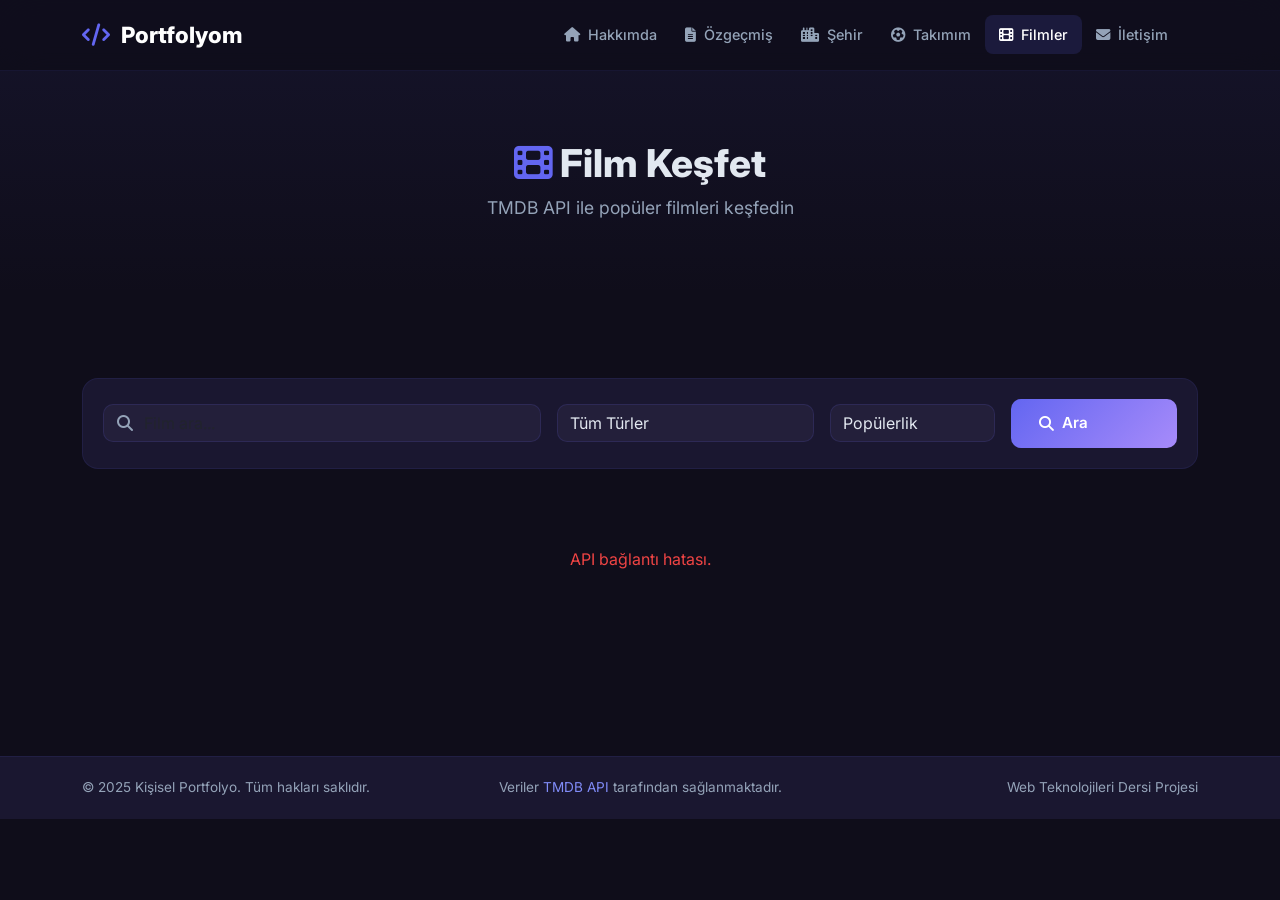
==== api.html @ 85b750de "tmdb ye giremedigim icin henuz api key almadim ama diger butun sayfa html css ve js kodlari hazir ap" ====
<!DOCTYPE html>
<html lang="tr">
<head>
    <meta charset="UTF-8">
    <meta name="viewport" content="width=device-width, initial-scale=1.0">
    <meta name="description" content="Film keşfet - API entegrasyonu ile popüler filmler">
    <title>Filmler | Kişisel Portfolyo</title>
    <link href="https://cdn.jsdelivr.net/npm/bootstrap@5.3.3/dist/css/bootstrap.min.css" rel="stylesheet">
    <link href="https://fonts.googleapis.com/css2?family=Inter:wght@300;400;500;600;700;800;900&display=swap" rel="stylesheet">
    <link rel="stylesheet" href="https://cdnjs.cloudflare.com/ajax/libs/font-awesome/6.5.1/css/all.min.css">
    <link rel="stylesheet" href="style.css">
</head>
<body>
    <!-- Navbar -->
    <nav class="navbar navbar-expand-lg navbar-dark fixed-top" id="mainNav">
        <div class="container">
            <a class="navbar-brand" href="index.html">
                <i class="fas fa-code"></i> Portfolyom
            </a>
            <button class="navbar-toggler" type="button" data-bs-toggle="collapse" data-bs-target="#navbarNav">
                <span class="navbar-toggler-icon"></span>
            </button>
            <div class="collapse navbar-collapse" id="navbarNav">
                <ul class="navbar-nav ms-auto">
                    <li class="nav-item"><a class="nav-link" href="index.html"><i class="fas fa-home"></i> Hakkımda</a></li>
                    <li class="nav-item"><a class="nav-link" href="cv.html"><i class="fas fa-file-alt"></i> Özgeçmiş</a></li>
                    <li class="nav-item"><a class="nav-link" href="sehir.html"><i class="fas fa-city"></i> Şehir</a></li>
                    <li class="nav-item"><a class="nav-link" href="miras.html"><i class="fas fa-futbol"></i> Takımım</a></li>
                    <li class="nav-item"><a class="nav-link active" href="api.html"><i class="fas fa-film"></i> Filmler</a></li>
                    <li class="nav-item"><a class="nav-link" href="iletisim.html"><i class="fas fa-envelope"></i> İletişim</a></li>
                </ul>
                <div class="nav-user-info ms-3" id="navUserInfo"></div>
            </div>
        </div>
    </nav>

    <!-- Page Header -->
    <header class="page-header page-header-api">
        <div class="container">
            <h1><i class="fas fa-film"></i> Film Keşfet</h1>
            <p>TMDB API ile popüler filmleri keşfedin</p>
        </div>
    </header>

    <!-- Search & Filter -->
    <section class="section-padding">
        <div class="container">
            <div class="api-search-bar">
                <div class="row g-3 align-items-center">
                    <div class="col-lg-5">
                        <div class="search-input-wrapper">
                            <i class="fas fa-search"></i>
                            <input type="text" id="movieSearch" class="form-control" placeholder="Film ara...">
                        </div>
                    </div>
                    <div class="col-lg-3">
                        <select id="genreFilter" class="form-select">
                            <option value="">Tüm Türler</option>
                            <option value="28">Aksiyon</option>
                            <option value="35">Komedi</option>
                            <option value="18">Dram</option>
                            <option value="27">Korku</option>
                            <option value="878">Bilim Kurgu</option>
                            <option value="10749">Romantik</option>
                            <option value="16">Animasyon</option>
                            <option value="53">Gerilim</option>
                        </select>
                    </div>
                    <div class="col-lg-2">
                        <select id="sortFilter" class="form-select">
                            <option value="popularity.desc">Popülerlik</option>
                            <option value="vote_average.desc">Puan</option>
                            <option value="release_date.desc">Yeni</option>
                        </select>
                    </div>
                    <div class="col-lg-2">
                        <button class="btn-primary-custom w-100" id="searchBtn" onclick="searchMovies()">
                            <i class="fas fa-search"></i> Ara
                        </button>
                    </div>
                </div>
            </div>

            <!-- Loading -->
            <div class="loading-spinner" id="loadingSpinner" style="display: none;">
                <div class="spinner"></div>
                <p>Filmler yükleniyor...</p>
            </div>

            <!-- Movies Grid -->
            <div class="row g-4" id="moviesGrid">
                <!-- Movies will be loaded here via JavaScript -->
            </div>

            <!-- Load More -->
            <div class="text-center mt-5" id="loadMoreContainer" style="display: none;">
                <button class="btn-outline-custom" id="loadMoreBtn" onclick="loadMoreMovies()">
                    <i class="fas fa-plus"></i> Daha Fazla Göster
                </button>
            </div>

            <!-- Movie Modal -->
            <div class="modal fade" id="movieModal" tabindex="-1">
                <div class="modal-dialog modal-lg modal-dialog-centered">
                    <div class="modal-content movie-modal-content">
                        <button type="button" class="btn-close btn-close-white" data-bs-dismiss="modal" aria-label="Kapat"
                                style="position:absolute;top:15px;right:15px;z-index:10;"></button>
                        <div class="modal-body p-0" id="movieModalBody">
                            <!-- Modal content loaded dynamically -->
                        </div>
                    </div>
                </div>
            </div>
        </div>
    </section>

    <!-- Footer -->
    <footer class="site-footer">
        <div class="container">
            <div class="row">
                <div class="col-md-4">
                    <p>&copy; 2025 Kişisel Portfolyo. Tüm hakları saklıdır.</p>
                </div>
                <div class="col-md-4 text-center">
                    <p>Veriler <a href="https://www.themoviedb.org/" target="_blank" style="color:#818cf8;">TMDB API</a> tarafından sağlanmaktadır.</p>
                </div>
                <div class="col-md-4 text-md-end">
                    <p>Web Teknolojileri Dersi Projesi</p>
                </div>
            </div>
        </div>
    </footer>

    <script src="https://cdn.jsdelivr.net/npm/bootstrap@5.3.3/dist/js/bootstrap.bundle.min.js"></script>
    <script src="site.js"></script>
    <script>
        document.addEventListener('DOMContentLoaded', function() {
            checkLoginStatus();
            initNavbar();
            loadPopularMovies();
        });
    </script>
</body>
</html>
---- style.css ----
:root {
  --primary: #6366f1;
  --primary-dark: #4f46e5;
  --secondary: #818cf8;
  --accent: #a78bfa;
  --bg-dark: #0f0d1a;
  --bg-card: #1a1730;
  --bg-card2: #231f3a;
  --text: #e2e8f0;
  --text-muted: #94a3b8;
  --success: #22c55e;
  --danger: #ef4444;
  --warning: #f59e0b;
  --gradient: linear-gradient(135deg, var(--primary), var(--accent));
  --radius: 16px;
  --shadow: 0 8px 32px rgba(0, 0, 0, 0.3);
}
* {
  margin: 0;
  padding: 0;
  box-sizing: border-box;
}
body {
  font-family: "Inter", sans-serif;
  background: var(--bg-dark);
  color: var(--text);
  line-height: 1.6;
  overflow-x: hidden;
}
a {
  color: var(--secondary);
  text-decoration: none;
  transition: 0.3s;
}
a:hover {
  color: var(--accent);
}
.navbar {
  background: rgba(15, 13, 26, 0.85) !important;
  backdrop-filter: blur(20px);
  border-bottom: 1px solid rgba(99, 102, 241, 0.1);
  padding: 12px 0;
  transition: 0.3s;
}
.navbar.scrolled {
  padding: 6px 0;
  background: rgba(15, 13, 26, 0.95) !important;
}
.navbar-brand {
  font-weight: 800;
  font-size: 1.4rem;
  color: #fff !important;
}
.navbar-brand i {
  color: var(--primary);
  margin-right: 6px;
}
.nav-link {
  color: var(--text-muted) !important;
  font-weight: 500;
  padding: 8px 14px !important;
  border-radius: 8px;
  transition: 0.3s;
  font-size: 0.9rem;
}
.nav-link:hover,
.nav-link.active {
  color: #fff !important;
  background: rgba(99, 102, 241, 0.15);
}
.nav-link i {
  margin-right: 4px;
}
.nav-user-info {
  color: var(--accent);
  font-size: 0.85rem;
  font-weight: 600;
}

/* LOGIN */
.login-body {
  background: var(--bg-dark);
  min-height: 100vh;
}
.login-bg-shapes {
  position: fixed;
  inset: 0;
  overflow: hidden;
  z-index: 0;
}
.shape {
  position: absolute;
  border-radius: 50%;
  filter: blur(80px);
  opacity: 0.15;
}
.shape-1 {
  width: 400px;
  height: 400px;
  background: var(--primary);
  top: -100px;
  left: -100px;
  animation: float 8s infinite;
}
.shape-2 {
  width: 350px;
  height: 350px;
  background: var(--accent);
  bottom: -50px;
  right: -50px;
  animation: float 10s infinite reverse;
}
.shape-3 {
  width: 250px;
  height: 250px;
  background: #ec4899;
  top: 50%;
  left: 50%;
  animation: float 12s infinite;
}
@keyframes float {
  0%,
  100% {
    transform: translate(0, 0);
  }
  50% {
    transform: translate(30px, -30px);
  }
}
.login-card {
  background: var(--bg-card);
  border: 1px solid rgba(99, 102, 241, 0.15);
  border-radius: var(--radius);
  padding: 40px;
  width: 100%;
  max-width: 440px;
  position: relative;
  z-index: 1;
  box-shadow: var(--shadow);
}
.login-header {
  text-align: center;
  margin-bottom: 32px;
}
.login-icon {
  width: 70px;
  height: 70px;
  background: var(--gradient);
  border-radius: 50%;
  display: flex;
  align-items: center;
  justify-content: center;
  margin: 0 auto 16px;
  font-size: 28px;
  color: #fff;
}
.login-header h1 {
  font-size: 1.6rem;
  font-weight: 700;
}
.login-header p {
  color: var(--text-muted);
  font-size: 0.9rem;
}
.form-floating-custom {
  margin-bottom: 20px;
}
.input-group-custom {
  position: relative;
}
.input-group-custom i {
  position: absolute;
  left: 14px;
  top: 50%;
  transform: translateY(-50%);
  color: var(--text-muted);
  z-index: 2;
  font-size: 0.9rem;
}
.input-group-custom .form-control {
  background: var(--bg-card2);
  border: 1px solid rgba(99, 102, 241, 0.2);
  color: var(--text);
  padding: 12px 14px 12px 40px;
  border-radius: 10px;
  font-size: 0.9rem;
}
.input-group-custom .form-control:focus {
  border-color: var(--primary);
  box-shadow: 0 0 0 3px rgba(99, 102, 241, 0.15);
  background: var(--bg-card2);
}
.input-group-custom label {
  position: absolute;
  top: -8px;
  left: 36px;
  font-size: 0.7rem;
  color: var(--accent);
  background: var(--bg-card);
  padding: 0 6px;
}
.password-toggle {
  position: absolute;
  right: 12px;
  top: 50%;
  transform: translateY(-50%);
  background: none;
  border: none;
  color: var(--text-muted);
  cursor: pointer;
}
.error-message {
  color: var(--danger);
  font-size: 0.8rem;
  margin-top: 4px;
  min-height: 18px;
}
.btn-login {
  width: 100%;
  padding: 12px;
  background: var(--gradient);
  border: none;
  border-radius: 10px;
  color: #fff;
  font-weight: 600;
  font-size: 1rem;
  cursor: pointer;
  transition: 0.3s;
}
.btn-login:hover {
  transform: translateY(-2px);
  box-shadow: 0 6px 20px rgba(99, 102, 241, 0.4);
}
.login-footer {
  text-align: center;
  margin-top: 24px;
  font-size: 0.8rem;
  color: var(--text-muted);
}
.login-footer code {
  color: var(--accent);
  background: rgba(99, 102, 241, 0.1);
  padding: 2px 6px;
  border-radius: 4px;
}
.form-check-input {
  background-color: var(--bg-card2);
  border-color: rgba(99, 102, 241, 0.3);
}
.form-check-input:checked {
  background-color: var(--primary);
  border-color: var(--primary);
}
.form-check-label {
  color: var(--text-muted);
  font-size: 0.85rem;
}

/* HERO */
.hero-section {
  min-height: 100vh;
  display: flex;
  align-items: center;
  padding-top: 80px;
  position: relative;
  overflow: hidden;
  background: var(--bg-dark);
}
.hero-badge {
  display: inline-block;
  background: rgba(99, 102, 241, 0.12);
  color: var(--accent);
  padding: 6px 16px;
  border-radius: 20px;
  font-size: 0.85rem;
  margin-bottom: 16px;
  border: 1px solid rgba(99, 102, 241, 0.2);
}
.hero-title {
  font-size: 3.2rem;
  font-weight: 900;
  background: var(--gradient);
  background-clip: text;
  -webkit-background-clip: text;
  -webkit-text-fill-color: transparent;
  margin-bottom: 8px;
}
.hero-subtitle {
  font-size: 1.3rem;
  color: var(--secondary);
  margin-bottom: 16px;
  font-weight: 500;
}
.hero-description {
  color: var(--text-muted);
  font-size: 1rem;
  max-width: 500px;
  margin-bottom: 28px;
}
.hero-buttons {
  display: flex;
  gap: 14px;
  margin-bottom: 28px;
  flex-wrap: wrap;
}
.btn-primary-custom {
  display: inline-flex;
  align-items: center;
  gap: 8px;
  padding: 12px 28px;
  background: var(--gradient);
  color: #fff;
  border: none;
  border-radius: 10px;
  font-weight: 600;
  cursor: pointer;
  transition: 0.3s;
  font-size: 0.95rem;
}
.btn-primary-custom:hover {
  transform: translateY(-2px);
  box-shadow: 0 6px 20px rgba(99, 102, 241, 0.4);
  color: #fff;
}
.btn-outline-custom {
  display: inline-flex;
  align-items: center;
  gap: 8px;
  padding: 12px 28px;
  background: transparent;
  color: var(--secondary);
  border: 1px solid rgba(99, 102, 241, 0.3);
  border-radius: 10px;
  font-weight: 600;
  cursor: pointer;
  transition: 0.3s;
  font-size: 0.95rem;
}
.btn-outline-custom:hover {
  background: rgba(99, 102, 241, 0.1);
  color: #fff;
  border-color: var(--primary);
}
.hero-social {
  display: flex;
  gap: 14px;
}
.hero-social a {
  width: 40px;
  height: 40px;
  display: flex;
  align-items: center;
  justify-content: center;
  border-radius: 10px;
  background: var(--bg-card);
  border: 1px solid rgba(99, 102, 241, 0.15);
  color: var(--text-muted);
  font-size: 1.1rem;
  transition: 0.3s;
}
.hero-social a:hover {
  background: var(--primary);
  color: #fff;
  transform: translateY(-3px);
}
.hero-image-wrapper {
  position: relative;
  display: flex;
  justify-content: center;
}
.hero-image-placeholder {
  width: 280px;
  height: 280px;
  border-radius: 50%;
  background: var(--gradient);
  display: flex;
  align-items: center;
  justify-content: center;
  font-size: 7rem;
  color: rgba(255, 255, 255, 0.2);
}
.hero-image-ring {
  position: absolute;
  inset: -15px;
  border-radius: 50%;
  border: 2px dashed rgba(99, 102, 241, 0.3);
  animation: spin 20s linear infinite;
}
@keyframes spin {
  to {
    transform: rotate(360deg);
  }
}

/* SECTIONS */
.section-padding {
  padding: 80px 0;
}
.section-alt {
  background: var(--bg-card);
}
.section-header {
  text-align: center;
  margin-bottom: 50px;
}
.section-tag {
  display: inline-block;
  background: rgba(99, 102, 241, 0.1);
  color: var(--accent);
  padding: 4px 14px;
  border-radius: 15px;
  font-size: 0.8rem;
  font-weight: 600;
  margin-bottom: 10px;
  border: 1px solid rgba(99, 102, 241, 0.15);
}
.section-title {
  font-size: 2rem;
  font-weight: 800;
  margin-bottom: 8px;
}
.section-divider {
  width: 60px;
  height: 3px;
  background: var(--gradient);
  margin: 0 auto;
  border-radius: 2px;
}

/* PAGE*/
.page-header {
  padding: 140px 0 60px;
  text-align: center;
  background: linear-gradient(180deg, rgba(99, 102, 241, 0.08), transparent);
}
.page-header h1 {
  font-size: 2.4rem;
  font-weight: 800;
  margin-bottom: 8px;
}
.page-header h1 i {
  color: var(--primary);
}
.page-header p {
  color: var(--text-muted);
  font-size: 1.1rem;
}

/* CARDS */
.info-card,
.activity-card,
.fan-card {
  background: var(--bg-card);
  border: 1px solid rgba(99, 102, 241, 0.1);
  border-radius: var(--radius);
  padding: 30px;
  text-align: center;
  transition: 0.3s;
  height: 100%;
}
.info-card:hover,
.activity-card:hover,
.fan-card:hover {
  transform: translateY(-6px);
  border-color: var(--primary);
  box-shadow: 0 12px 30px rgba(99, 102, 241, 0.15);
}
.info-card-icon,
.activity-icon,
.fan-icon {
  width: 60px;
  height: 60px;
  background: var(--gradient);
  border-radius: 14px;
  display: flex;
  align-items: center;
  justify-content: center;
  margin: 0 auto 16px;
  font-size: 1.4rem;
  color: #fff;
}
.info-card h3,
.activity-card h4,
.fan-card h4 {
  font-size: 1.1rem;
  font-weight: 700;
  margin-bottom: 8px;
}
.info-card p,
.activity-card p,
.fan-card p {
  color: var(--text-muted);
  font-size: 0.9rem;
  margin: 0;
}
.link-card {
  display: block;
  background: var(--bg-card);
  border: 1px solid rgba(99, 102, 241, 0.1);
  border-radius: var(--radius);
  padding: 30px;
  text-align: center;
  transition: 0.3s;
  color: var(--text);
}
.link-card:hover {
  transform: translateY(-5px);
  border-color: var(--primary);
  color: #fff;
}
.link-card i {
  font-size: 2.5rem;
  color: var(--primary);
  margin-bottom: 12px;
}
.link-card h4 {
  font-size: 1rem;
  margin-bottom: 4px;
}
.link-card p {
  color: var(--text-muted);
  font-size: 0.85rem;
  margin: 0;
}
.video-wrapper {
  border-radius: var(--radius);
  overflow: hidden;
  box-shadow: var(--shadow);
  border: 1px solid rgba(99, 102, 241, 0.15);
}

/* CV */
.cv-wrapper {
  max-width: 900px;
  margin: 0 auto;
}
.cv-header {
  background: var(--bg-card);
  border: 1px solid rgba(99, 102, 241, 0.1);
  border-radius: var(--radius);
  padding: 30px;
  margin-bottom: 30px;
}
.cv-avatar {
  width: 100px;
  height: 100px;
  border-radius: 50%;
  background: var(--gradient);
  display: flex;
  align-items: center;
  justify-content: center;
  font-size: 2.5rem;
  color: #fff;
  margin: 0 auto;
}
.cv-name {
  font-size: 1.8rem;
  font-weight: 800;
}
.cv-title {
  color: var(--accent);
  font-size: 1rem;
  margin-bottom: 10px;
}
.cv-contact-row {
  display: flex;
  gap: 20px;
  flex-wrap: wrap;
  font-size: 0.85rem;
  color: var(--text-muted);
}
.cv-contact-row i {
  color: var(--primary);
  margin-right: 4px;
}
.cv-section {
  background: var(--bg-card);
  border: 1px solid rgba(99, 102, 241, 0.1);
  border-radius: var(--radius);
  padding: 24px;
  margin-bottom: 20px;
}
.cv-section-title {
  font-size: 1.2rem;
  font-weight: 700;
  margin-bottom: 20px;
  padding-bottom: 10px;
  border-bottom: 1px solid rgba(99, 102, 241, 0.1);
}
.cv-section-title i {
  color: var(--primary);
  margin-right: 8px;
}
.cv-item {
  padding: 16px 0;
  border-bottom: 1px solid rgba(99, 102, 241, 0.05);
}
.cv-item:last-child {
  border: none;
}
.cv-item-header {
  display: flex;
  justify-content: space-between;
  align-items: center;
  flex-wrap: wrap;
  gap: 8px;
}
.cv-item h3 {
  font-size: 1rem;
  font-weight: 700;
}
.cv-date {
  color: var(--accent);
  font-size: 0.8rem;
  font-weight: 500;
}
.cv-item-subtitle {
  color: var(--text-muted);
  font-size: 0.9rem;
}
.cv-item ul {
  margin-top: 8px;
  padding-left: 20px;
}
.cv-item li {
  color: var(--text-muted);
  font-size: 0.85rem;
  margin-bottom: 4px;
}
.skill-item {
  margin-bottom: 16px;
}
.skill-info {
  display: flex;
  justify-content: space-between;
  font-size: 0.85rem;
  margin-bottom: 4px;
}
.skill-bar {
  height: 8px;
  background: var(--bg-card2);
  border-radius: 4px;
  overflow: hidden;
}
.skill-progress {
  height: 100%;
  background: var(--gradient);
  border-radius: 4px;
  width: 0;
  transition: width 1.5s ease;
}
.language-card {
  background: var(--bg-card2);
  border-radius: 12px;
  padding: 16px;
  text-align: center;
}
.language-card h4 {
  font-size: 0.95rem;
  margin-bottom: 2px;
}
.language-card p {
  color: var(--text-muted);
  font-size: 0.8rem;
  margin-bottom: 8px;
}
.language-dots {
  display: flex;
  gap: 6px;
  justify-content: center;
}
.dot {
  width: 10px;
  height: 10px;
  border-radius: 50%;
  background: rgba(99, 102, 241, 0.2);
}
.dot.filled {
  background: var(--primary);
}

/* CITY */
.city-info-text h2 {
  font-size: 1.6rem;
  font-weight: 700;
  margin-bottom: 14px;
}
.city-info-text p {
  color: var(--text-muted);
  font-size: 0.95rem;
}
.stat-card {
  background: var(--bg-card);
  border: 1px solid rgba(99, 102, 241, 0.1);
  border-radius: var(--radius);
  padding: 20px;
  text-align: center;
  transition: 0.3s;
}
.stat-card:hover {
  border-color: var(--primary);
  transform: translateY(-4px);
}
.stat-card i {
  font-size: 1.8rem;
  color: var(--primary);
  margin-bottom: 8px;
}
.stat-card h3 {
  font-size: 1.3rem;
  font-weight: 800;
  color: var(--accent);
}
.stat-card p {
  color: var(--text-muted);
  font-size: 0.8rem;
  margin: 0;
}
.place-card {
  background: var(--bg-card);
  border: 1px solid rgba(99, 102, 241, 0.1);
  border-radius: var(--radius);
  padding: 24px;
  text-align: center;
  transition: 0.3s;
  height: 100%;
}
.place-card:hover {
  transform: translateY(-5px);
  border-color: var(--primary);
}
.place-icon {
  width: 60px;
  height: 60px;
  border-radius: 14px;
  display: flex;
  align-items: center;
  justify-content: center;
  margin: 0 auto 14px;
  font-size: 1.4rem;
  color: #fff;
}
.place-card h4 {
  font-size: 1rem;
  font-weight: 700;
  margin-bottom: 8px;
}
.place-card p {
  color: var(--text-muted);
  font-size: 0.85rem;
  margin: 0;
}

/* SLIDER */
.city-slider {
  max-width: 800px;
  margin: 0 auto;
}
.slider-container {
  border-radius: var(--radius);
  overflow: hidden;
  position: relative;
}
.slider-slide {
  display: none;
}
.slider-slide.active {
  display: block;
  animation: fadeSlide 0.5s;
}
@keyframes fadeSlide {
  from {
    opacity: 0;
    transform: scale(0.98);
  }
  to {
    opacity: 1;
    transform: scale(1);
  }
}
.slide-content {
  min-height: 400px;
  display: flex;
  align-items: center;
  justify-content: center;
}
.slide-overlay {
  text-align: center;
  color: #fff;
  padding: 40px;
}
.slide-overlay h3 {
  font-size: 1.6rem;
  font-weight: 700;
}
.slide-overlay p {
  max-width: 500px;
  margin: 0 auto;
  opacity: 0.9;
}
.slider-controls {
  display: flex;
  align-items: center;
  justify-content: center;
  gap: 16px;
  margin-top: 20px;
}
.slider-btn {
  width: 44px;
  height: 44px;
  border-radius: 50%;
  background: var(--bg-card);
  border: 1px solid rgba(99, 102, 241, 0.2);
  color: var(--text);
  cursor: pointer;
  display: flex;
  align-items: center;
  justify-content: center;
  transition: 0.3s;
}
.slider-btn:hover {
  background: var(--primary);
  color: #fff;
}
.slider-dots {
  display: flex;
  gap: 8px;
}
.slider-dot {
  width: 10px;
  height: 10px;
  border-radius: 50%;
  background: rgba(99, 102, 241, 0.2);
  cursor: pointer;
  transition: 0.3s;
}
.slider-dot.active {
  background: var(--primary);
  transform: scale(1.3);
}

/* TEAM */
.team-badge {
  text-align: center;
}
.team-badge-inner {
  background: var(--bg-card);
  border: 2px solid rgba(45, 106, 48, 0.3);
  border-radius: var(--radius);
  padding: 40px;
  display: inline-block;
}
.team-badge-inner i {
  color: #2d6a30;
}
.team-badge-inner h2 {
  color: #2d6a30;
  margin-bottom: 4px;
}
.team-founded {
  color: var(--text-muted);
  font-size: 0.9rem;
}
.team-info h2 {
  font-size: 1.5rem;
  font-weight: 700;
  margin-bottom: 14px;
}
.team-info p {
  color: var(--text-muted);
  font-size: 0.95rem;
}
.team-details {
  margin-top: 20px;
}
.detail-item {
  display: flex;
  justify-content: space-between;
  padding: 10px 0;
  border-bottom: 1px solid rgba(99, 102, 241, 0.06);
  font-size: 0.9rem;
}
.detail-label {
  color: var(--text-muted);
  font-weight: 500;
}
.detail-value {
  font-weight: 600;
}
.color-dot {
  display: inline-block;
  width: 14px;
  height: 14px;
  border-radius: 50%;
  margin-right: 4px;
  vertical-align: middle;
}
.timeline {
  position: relative;
  padding-left: 30px;
  max-width: 700px;
  margin: 0 auto;
}
.timeline::before {
  content: "";
  position: absolute;
  left: 7px;
  top: 0;
  bottom: 0;
  width: 2px;
  background: rgba(99, 102, 241, 0.2);
}
.timeline-item {
  position: relative;
  margin-bottom: 30px;
  padding-left: 20px;
}
.timeline-dot {
  position: absolute;
  left: -26px;
  top: 4px;
  width: 14px;
  height: 14px;
  border-radius: 50%;
  background: var(--gradient);
  border: 2px solid var(--bg-card);
}
.timeline-content {
  background: var(--bg-card2);
  border-radius: 12px;
  padding: 16px 20px;
}
.timeline-content h4 {
  font-size: 1rem;
  font-weight: 700;
  margin-bottom: 4px;
  color: var(--accent);
}
.timeline-content p {
  color: var(--text-muted);
  font-size: 0.9rem;
  margin: 0;
}

.contact-info-wrapper {
  background: var(--bg-card);
  border: 1px solid rgba(99, 102, 241, 0.1);
  border-radius: var(--radius);
  padding: 30px;
  height: 100%;
}
.contact-info-wrapper h3 {
  font-size: 1.3rem;
  font-weight: 700;
  margin-bottom: 12px;
}
.contact-info-item {
  display: flex;
  gap: 14px;
  align-items: flex-start;
  margin-bottom: 20px;
}
.contact-icon {
  width: 44px;
  height: 44px;
  min-width: 44px;
  background: var(--gradient);
  border-radius: 12px;
  display: flex;
  align-items: center;
  justify-content: center;
  color: #fff;
}
.contact-info-item h5 {
  font-size: 0.9rem;
  font-weight: 600;
  margin-bottom: 2px;
}
.contact-info-item p {
  color: var(--text-muted);
  font-size: 0.85rem;
  margin: 0;
}
.contact-social {
  display: flex;
  gap: 10px;
  margin-top: 24px;
}
.contact-social a {
  width: 38px;
  height: 38px;
  display: flex;
  align-items: center;
  justify-content: center;
  border-radius: 10px;
  background: var(--bg-card2);
  color: var(--text-muted);
  transition: 0.3s;
}
.contact-social a:hover {
  background: var(--primary);
  color: #fff;
}
.contact-form-wrapper {
  background: var(--bg-card);
  border: 1px solid rgba(99, 102, 241, 0.1);
  border-radius: var(--radius);
  padding: 30px;
}
.contact-form-wrapper h3 {
  font-size: 1.3rem;
  font-weight: 700;
  margin-bottom: 4px;
}
.form-group {
  margin-bottom: 4px;
}
.form-label {
  font-size: 0.85rem;
  font-weight: 600;
  margin-bottom: 4px;
  color: var(--text);
}
.char-counter {
  text-align: right;
  font-size: 0.75rem;
  color: var(--text-muted);
}
.form-buttons {
  display: flex;
  gap: 12px;
  flex-wrap: wrap;
}
.btn-reset {
  padding: 12px 28px;
  background: transparent;
  border: 1px solid rgba(239, 68, 68, 0.3);
  color: var(--danger);
  border-radius: 10px;
  font-weight: 600;
  cursor: pointer;
  transition: 0.3s;
}
.btn-reset:hover {
  background: rgba(239, 68, 68, 0.1);
}
.form-range {
  accent-color: var(--primary);
}
.validation-result {
  margin-top: 20px;
  padding: 20px;
  border-radius: 12px;
  border: 1px solid rgba(99, 102, 241, 0.15);
  background: var(--bg-card2);
}
.validation-result.success {
  border-color: rgba(34, 197, 94, 0.3);
  background: rgba(34, 197, 94, 0.05);
}
.validation-result.error {
  border-color: rgba(239, 68, 68, 0.3);
  background: rgba(239, 68, 68, 0.05);
}
.validation-result h4 {
  font-size: 1rem;
  margin-bottom: 10px;
}
.validation-result ul {
  padding-left: 20px;
}
.validation-result li {
  font-size: 0.85rem;
  margin-bottom: 4px;
}
.php-response {
  margin-top: 16px;
  background: var(--bg-card);
  border-radius: 12px;
  padding: 16px;
}
.php-response table {
  width: 100%;
  font-size: 0.85rem;
}
.php-response td {
  padding: 6px 10px;
  border-bottom: 1px solid rgba(99, 102, 241, 0.06);
}
.php-response td:first-child {
  font-weight: 600;
  color: var(--accent);
  width: 35%;
}

/* FOOTER */
.site-footer {
  background: var(--bg-card);
  border-top: 1px solid rgba(99, 102, 241, 0.1);
  padding: 20px 0;
  margin-top: 40px;
}
.site-footer p {
  margin: 0;
  font-size: 0.85rem;
  color: var(--text-muted);
}

@media (max-width: 768px) {
  .hero-title {
    font-size: 2.2rem;
  }
  .hero-image-placeholder {
    width: 200px;
    height: 200px;
    font-size: 5rem;
  }
  .section-title {
    font-size: 1.5rem;
  }
  .page-header h1 {
    font-size: 1.8rem;
  }
  .cv-contact-row {
    flex-direction: column;
    gap: 6px;
  }
  .cv-item-header {
    flex-direction: column;
  }
  .form-buttons {
    flex-direction: column;
  }
  .btn-primary-custom,
  .btn-outline-custom,
  .btn-reset {
    width: 100%;
    justify-content: center;
  }
}

/* API PAGE */
.api-search-bar {
  background: var(--bg-card);
  border: 1px solid rgba(99, 102, 241, 0.1);
  border-radius: var(--radius);
  padding: 20px;
  margin-bottom: 30px;
}
.search-input-wrapper {
  position: relative;
}
.search-input-wrapper i {
  position: absolute;
  left: 14px;
  top: 50%;
  transform: translateY(-50%);
  color: var(--text-muted);
}
.search-input-wrapper .form-control {
  padding-left: 40px;
}
.form-control,
.form-select {
  background: var(--bg-card2) !important;
  border: 1px solid rgba(99, 102, 241, 0.15);
  color: var(--text) !important;
  border-radius: 10px;
}
.form-control:focus,
.form-select:focus {
  border-color: var(--primary);
  box-shadow: 0 0 0 3px rgba(99, 102, 241, 0.1);
}
.movie-card {
  background: var(--bg-card);
  border: 1px solid rgba(99, 102, 241, 0.1);
  border-radius: var(--radius);
  overflow: hidden;
  transition: 0.3s;
  cursor: pointer;
  height: 100%;
}
.movie-card:hover {
  transform: translateY(-6px);
  border-color: var(--primary);
  box-shadow: 0 12px 30px rgba(99, 102, 241, 0.2);
}
.movie-poster {
  width: 100%;
  height: 320px;
  object-fit: cover;
  background: var(--bg-card2);
}
.movie-info {
  padding: 16px;
}
.movie-title {
  font-size: 0.95rem;
  font-weight: 700;
  margin-bottom: 6px;
  display: -webkit-box;
  -webkit-line-clamp: 2;
  line-clamp: 2;
  -webkit-box-orient: vertical;
  overflow: hidden;
}
.movie-meta {
  display: flex;
  justify-content: space-between;
  align-items: center;
  font-size: 0.8rem;
  color: var(--text-muted);
}
.movie-rating {
  color: var(--warning);
  font-weight: 700;
}
.movie-rating i {
  margin-right: 3px;
}
.loading-spinner {
  text-align: center;
  padding: 60px;
}
.spinner {
  width: 40px;
  height: 40px;
  border: 3px solid rgba(99, 102, 241, 0.2);
  border-top-color: var(--primary);
  border-radius: 50%;
  animation: spin 0.8s linear infinite;
  margin: 0 auto 12px;
}
.movie-modal-content {
  background: var(--bg-card) !important;
  border: 1px solid rgba(99, 102, 241, 0.15);
  border-radius: var(--radius);
  color: var(--text);
}
.modal-backdrop {
  backdrop-filter: blur(6px);
}
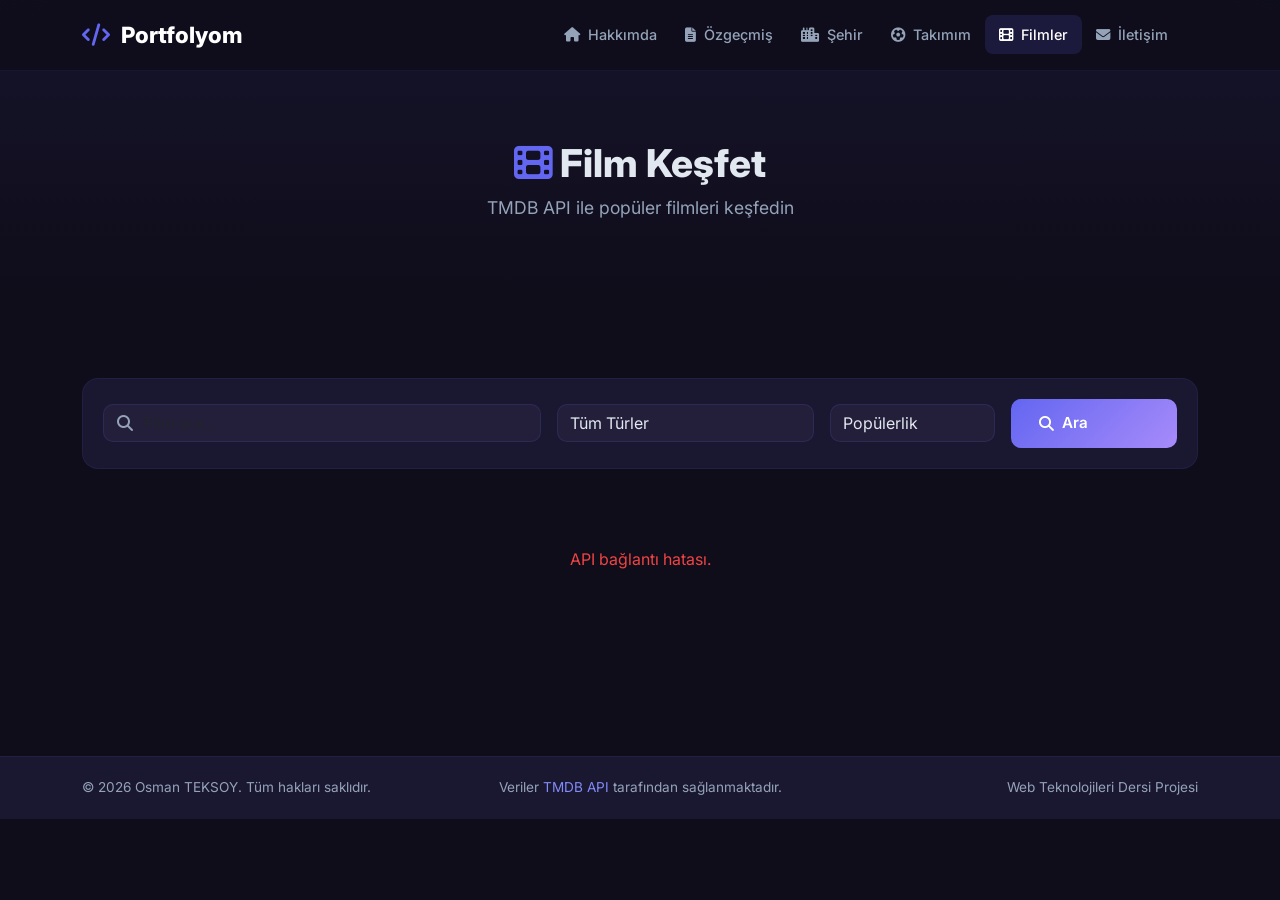
==== commit 6fce5373: "api keyi alabildim test ettim hersey calisiyor" ====
--- a/api.html
+++ b/api.html
@@ -11,7 +11,7 @@
     <link rel="stylesheet" href="style.css">
 </head>
 <body>
-    <!-- Navbar -->
+    
     <nav class="navbar navbar-expand-lg navbar-dark fixed-top" id="mainNav">
         <div class="container">
             <a class="navbar-brand" href="index.html">
@@ -34,7 +34,7 @@
         </div>
     </nav>
 
-    <!-- Page Header -->
+    
     <header class="page-header page-header-api">
         <div class="container">
             <h1><i class="fas fa-film"></i> Film Keşfet</h1>
@@ -42,7 +42,7 @@
         </div>
     </header>
 
-    <!-- Search & Filter -->
+    
     <section class="section-padding">
         <div class="container">
             <div class="api-search-bar">
@@ -81,32 +81,32 @@
                 </div>
             </div>
 
-            <!-- Loading -->
+            
             <div class="loading-spinner" id="loadingSpinner" style="display: none;">
                 <div class="spinner"></div>
                 <p>Filmler yükleniyor...</p>
             </div>
 
-            <!-- Movies Grid -->
+            
             <div class="row g-4" id="moviesGrid">
-                <!-- Movies will be loaded here via JavaScript -->
+                
             </div>
 
-            <!-- Load More -->
+            
             <div class="text-center mt-5" id="loadMoreContainer" style="display: none;">
                 <button class="btn-outline-custom" id="loadMoreBtn" onclick="loadMoreMovies()">
                     <i class="fas fa-plus"></i> Daha Fazla Göster
                 </button>
             </div>
 
-            <!-- Movie Modal -->
+            
             <div class="modal fade" id="movieModal" tabindex="-1">
                 <div class="modal-dialog modal-lg modal-dialog-centered">
                     <div class="modal-content movie-modal-content">
                         <button type="button" class="btn-close btn-close-white" data-bs-dismiss="modal" aria-label="Kapat"
                                 style="position:absolute;top:15px;right:15px;z-index:10;"></button>
                         <div class="modal-body p-0" id="movieModalBody">
-                            <!-- Modal content loaded dynamically -->
+                            
                         </div>
                     </div>
                 </div>
@@ -119,7 +119,7 @@
         <div class="container">
             <div class="row">
                 <div class="col-md-4">
-                    <p>&copy; 2025 Kişisel Portfolyo. Tüm hakları saklıdır.</p>
+                    <p>&copy; 2026 Osman TEKSOY. Tüm hakları saklıdır.</p>
                 </div>
                 <div class="col-md-4 text-center">
                     <p>Veriler <a href="https://www.themoviedb.org/" target="_blank" style="color:#818cf8;">TMDB API</a> tarafından sağlanmaktadır.</p>
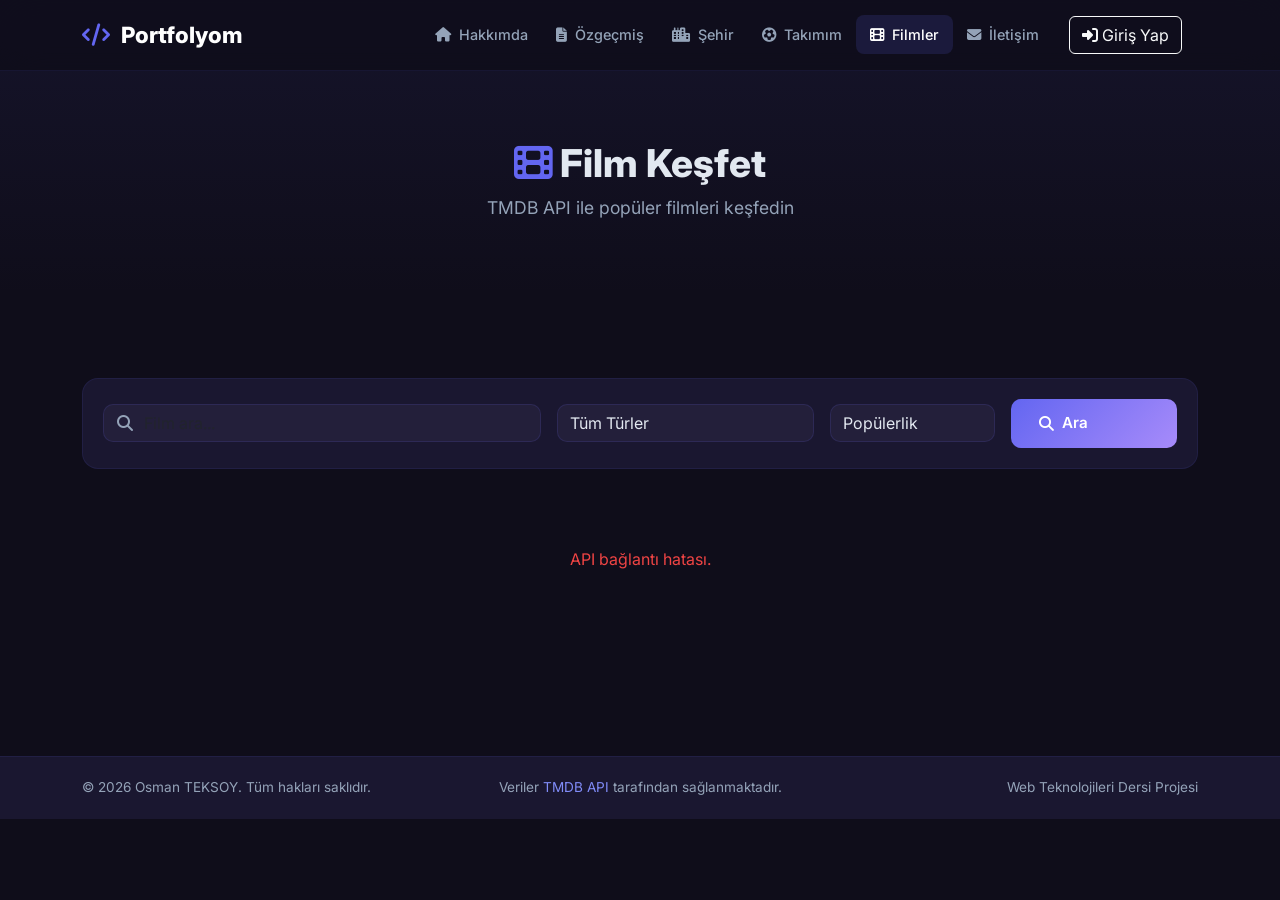
==== commit a8e92ae5: "navbar duzenlemeleri yaptim css okumasi cok zordu ai ile kisalttim okumasi kolaylasti yine ai ile js" ====
--- a/api.html
+++ b/api.html
@@ -29,6 +29,9 @@
                     <li class="nav-item"><a class="nav-link active" href="api.html"><i class="fas fa-film"></i> Filmler</a></li>
                     <li class="nav-item"><a class="nav-link" href="iletisim.html"><i class="fas fa-envelope"></i> İletişim</a></li>
                 </ul>
+                <div class="d-flex align-items-center ms-lg-3 mt-3 mt-lg-0">
+                    <a href="login.html" class="btn btn-outline-light"><i class="fas fa-sign-in-alt"></i> Giriş Yap</a>
+                </div>
                 <div class="nav-user-info ms-3" id="navUserInfo"></div>
             </div>
         </div>
--- a/style.css
+++ b/style.css
@@ -1,1243 +1,236 @@
-:root {
-  --primary: #6366f1;
-  --primary-dark: #4f46e5;
-  --secondary: #818cf8;
-  --accent: #a78bfa;
-  --bg-dark: #0f0d1a;
-  --bg-card: #1a1730;
-  --bg-card2: #231f3a;
-  --text: #e2e8f0;
-  --text-muted: #94a3b8;
-  --success: #22c55e;
-  --danger: #ef4444;
-  --warning: #f59e0b;
-  --gradient: linear-gradient(135deg, var(--primary), var(--accent));
-  --radius: 16px;
-  --shadow: 0 8px 32px rgba(0, 0, 0, 0.3);
+:root{--primary:#6366f1;--primary-dark:#4f46e5;--secondary:#818cf8;--accent:#a78bfa;--bg-dark:#0f0d1a;--bg-card:#1a1730;--bg-card2:#231f3a;--text:#e2e8f0;--text-muted:#94a3b8;--success:#22c55e;--danger:#ef4444;--warning:#f59e0b;--gradient:linear-gradient(135deg,var(--primary),var(--accent));--radius:16px;--shadow:0 8px 32px rgba(0,0,0,.3)}
+*{margin:0;padding:0;box-sizing:border-box}
+body{font-family:'Inter',sans-serif;background:var(--bg-dark);color:var(--text);line-height:1.6;overflow-x:hidden}
+a{color:var(--secondary);text-decoration:none;transition:.3s}
+a:hover{color:var(--accent)}
+.navbar{background:rgba(15,13,26,.85)!important;backdrop-filter:blur(20px);border-bottom:1px solid rgba(99,102,241,.1);padding:12px 0;transition:.3s}
+.navbar.scrolled{padding:6px 0;background:rgba(15,13,26,.95)!important}
+.navbar-brand{font-weight:800;font-size:1.4rem;color:#fff!important}
+.navbar-brand i{color:var(--primary);margin-right:6px}
+.nav-link{color:var(--text-muted)!important;font-weight:500;padding:8px 14px!important;border-radius:8px;transition:.3s;font-size:.9rem}
+.nav-link:hover,.nav-link.active{color:#fff!important;background:rgba(99,102,241,.15)}
+.nav-link i{margin-right:4px}
+.nav-user-info{color:var(--accent);font-size:.85rem;font-weight:600}
+
+/* LOGIN */
+.login-body{background:var(--bg-dark);min-height:100vh}
+.login-bg-shapes{position:fixed;inset:0;overflow:hidden;z-index:0}
+.shape{position:absolute;border-radius:50%;filter:blur(80px);opacity:.15}
+.shape-1{width:400px;height:400px;background:var(--primary);top:-100px;left:-100px;animation:float 8s infinite}
+.shape-2{width:350px;height:350px;background:var(--accent);bottom:-50px;right:-50px;animation:float 10s infinite reverse}
+.shape-3{width:250px;height:250px;background:#ec4899;top:50%;left:50%;animation:float 12s infinite}
+@keyframes float{0%,100%{transform:translate(0,0)}50%{transform:translate(30px,-30px)}}
+.login-card{background:var(--bg-card);border:1px solid rgba(99,102,241,.15);border-radius:var(--radius);padding:40px;width:100%;max-width:440px;position:relative;z-index:1;box-shadow:var(--shadow)}
+.login-header{text-align:center;margin-bottom:32px}
+.login-icon{width:70px;height:70px;background:var(--gradient);border-radius:50%;display:flex;align-items:center;justify-content:center;margin:0 auto 16px;font-size:28px;color:#fff}
+.login-header h1{font-size:1.6rem;font-weight:700}
+.login-header p{color:var(--text-muted);font-size:.9rem}
+.form-floating-custom{margin-bottom:20px}
+.input-group-custom{position:relative}
+.input-group-custom i{position:absolute;left:14px;top:50%;transform:translateY(-50%);color:var(--text-muted);z-index:2;font-size:.9rem}
+.input-group-custom .form-control{background:var(--bg-card2);border:1px solid rgba(99,102,241,.2);color:var(--text);padding:12px 14px 12px 40px;border-radius:10px;font-size:.9rem}
+.input-group-custom .form-control:focus{border-color:var(--primary);box-shadow:0 0 0 3px rgba(99,102,241,.15);background:var(--bg-card2)}
+.input-group-custom label{position:absolute;top:-8px;left:36px;font-size:.7rem;color:var(--accent);background:var(--bg-card);padding:0 6px}
+.password-toggle{position:absolute;right:12px;top:50%;transform:translateY(-50%);background:none;border:none;color:var(--text-muted);cursor:pointer}
+.error-message{color:var(--danger);font-size:.8rem;margin-top:4px;min-height:18px}
+.btn-login{width:100%;padding:12px;background:var(--gradient);border:none;border-radius:10px;color:#fff;font-weight:600;font-size:1rem;cursor:pointer;transition:.3s}
+.btn-login:hover{transform:translateY(-2px);box-shadow:0 6px 20px rgba(99,102,241,.4)}
+.login-footer{text-align:center;margin-top:24px;font-size:.8rem;color:var(--text-muted)}
+.login-footer code{color:var(--accent);background:rgba(99,102,241,.1);padding:2px 6px;border-radius:4px}
+.form-check-input{background-color:var(--bg-card2);border-color:rgba(99,102,241,.3)}
+.form-check-input:checked{background-color:var(--primary);border-color:var(--primary)}
+.form-check-label{color:var(--text-muted);font-size:.85rem}
+
+/* HERO */
+.hero-section{min-height:100vh;display:flex;align-items:center;padding-top:80px;position:relative;overflow:hidden;background:var(--bg-dark)}
+.hero-badge{display:inline-block;background:rgba(99,102,241,.12);color:var(--accent);padding:6px 16px;border-radius:20px;font-size:.85rem;margin-bottom:16px;border:1px solid rgba(99,102,241,.2)}
+.hero-title{font-size:3.2rem;font-weight:900;background:var(--gradient);-webkit-background-clip:text;-webkit-text-fill-color:transparent;margin-bottom:8px}
+.hero-subtitle{font-size:1.3rem;color:var(--secondary);margin-bottom:16px;font-weight:500}
+.hero-description{color:var(--text-muted);font-size:1rem;max-width:500px;margin-bottom:28px}
+.hero-buttons{display:flex;gap:14px;margin-bottom:28px;flex-wrap:wrap}
+.btn-primary-custom{display:inline-flex;align-items:center;gap:8px;padding:12px 28px;background:var(--gradient);color:#fff;border:none;border-radius:10px;font-weight:600;cursor:pointer;transition:.3s;font-size:.95rem}
+.btn-primary-custom:hover{transform:translateY(-2px);box-shadow:0 6px 20px rgba(99,102,241,.4);color:#fff}
+.btn-outline-custom{display:inline-flex;align-items:center;gap:8px;padding:12px 28px;background:transparent;color:var(--secondary);border:1px solid rgba(99,102,241,.3);border-radius:10px;font-weight:600;cursor:pointer;transition:.3s;font-size:.95rem}
+.btn-outline-custom:hover{background:rgba(99,102,241,.1);color:#fff;border-color:var(--primary)}
+.hero-social{display:flex;gap:14px}
+.hero-social a{width:40px;height:40px;display:flex;align-items:center;justify-content:center;border-radius:10px;background:var(--bg-card);border:1px solid rgba(99,102,241,.15);color:var(--text-muted);font-size:1.1rem;transition:.3s}
+.hero-social a:hover{background:var(--primary);color:#fff;transform:translateY(-3px)}
+.hero-image-wrapper{position:relative;display:flex;justify-content:center}
+.hero-image-placeholder{width:280px;height:280px;border-radius:50%;background:var(--gradient);display:flex;align-items:center;justify-content:center;font-size:7rem;color:rgba(255,255,255,.2)}
+.hero-image-ring{position:absolute;inset:-15px;border-radius:50%;border:2px dashed rgba(99,102,241,.3);animation:spin 20s linear infinite}
+@keyframes spin{to{transform:rotate(360deg)}}
+
+/* SECTIONS */
+.section-padding{padding:80px 0}
+.section-alt{background:var(--bg-card)}
+.section-header{text-align:center;margin-bottom:50px}
+.section-tag{display:inline-block;background:rgba(99,102,241,.1);color:var(--accent);padding:4px 14px;border-radius:15px;font-size:.8rem;font-weight:600;margin-bottom:10px;border:1px solid rgba(99,102,241,.15)}
+.section-title{font-size:2rem;font-weight:800;margin-bottom:8px}
+.section-divider{width:60px;height:3px;background:var(--gradient);margin:0 auto;border-radius:2px}
+
+/* PAGE HEADERS */
+.page-header{padding:140px 0 60px;text-align:center;background:linear-gradient(180deg,rgba(99,102,241,.08),transparent)}
+.page-header h1{font-size:2.4rem;font-weight:800;margin-bottom:8px}
+.page-header h1 i{color:var(--primary)}
+.page-header p{color:var(--text-muted);font-size:1.1rem}
+
+/* CARDS */
+.info-card,.activity-card,.fan-card{background:var(--bg-card);border:1px solid rgba(99,102,241,.1);border-radius:var(--radius);padding:30px;text-align:center;transition:.3s;height:100%}
+.info-card:hover,.activity-card:hover,.fan-card:hover{transform:translateY(-6px);border-color:var(--primary);box-shadow:0 12px 30px rgba(99,102,241,.15)}
+.info-card-icon,.activity-icon,.fan-icon{width:60px;height:60px;background:var(--gradient);border-radius:14px;display:flex;align-items:center;justify-content:center;margin:0 auto 16px;font-size:1.4rem;color:#fff}
+.info-card h3,.activity-card h4,.fan-card h4{font-size:1.1rem;font-weight:700;margin-bottom:8px}
+.info-card p,.activity-card p,.fan-card p{color:var(--text-muted);font-size:.9rem;margin:0}
+.link-card{display:block;background:var(--bg-card);border:1px solid rgba(99,102,241,.1);border-radius:var(--radius);padding:30px;text-align:center;transition:.3s;color:var(--text)}
+.link-card:hover{transform:translateY(-5px);border-color:var(--primary);color:#fff}
+.link-card i{font-size:2.5rem;color:var(--primary);margin-bottom:12px}
+.link-card h4{font-size:1rem;margin-bottom:4px}
+.link-card p{color:var(--text-muted);font-size:.85rem;margin:0}
+.video-wrapper{border-radius:var(--radius);overflow:hidden;box-shadow:var(--shadow);border:1px solid rgba(99,102,241,.15)}
+
+/* CV PAGE */
+.cv-wrapper{max-width:900px;margin:0 auto}
+.cv-header{background:var(--bg-card);border:1px solid rgba(99,102,241,.1);border-radius:var(--radius);padding:30px;margin-bottom:30px}
+.cv-avatar{width:100px;height:100px;border-radius:50%;background:var(--gradient);display:flex;align-items:center;justify-content:center;font-size:2.5rem;color:#fff;margin:0 auto}
+.cv-name{font-size:1.8rem;font-weight:800}
+.cv-title{color:var(--accent);font-size:1rem;margin-bottom:10px}
+.cv-contact-row{display:flex;gap:20px;flex-wrap:wrap;font-size:.85rem;color:var(--text-muted)}
+.cv-contact-row i{color:var(--primary);margin-right:4px}
+.cv-section{background:var(--bg-card);border:1px solid rgba(99,102,241,.1);border-radius:var(--radius);padding:24px;margin-bottom:20px}
+.cv-section-title{font-size:1.2rem;font-weight:700;margin-bottom:20px;padding-bottom:10px;border-bottom:1px solid rgba(99,102,241,.1)}
+.cv-section-title i{color:var(--primary);margin-right:8px}
+.cv-item{padding:16px 0;border-bottom:1px solid rgba(99,102,241,.05)}
+.cv-item:last-child{border:none}
+.cv-item-header{display:flex;justify-content:space-between;align-items:center;flex-wrap:wrap;gap:8px}
+.cv-item h3{font-size:1rem;font-weight:700}
+.cv-date{color:var(--accent);font-size:.8rem;font-weight:500}
+.cv-item-subtitle{color:var(--text-muted);font-size:.9rem}
+.cv-item ul{margin-top:8px;padding-left:20px}
+.cv-item li{color:var(--text-muted);font-size:.85rem;margin-bottom:4px}
+.skill-item{margin-bottom:16px}
+.skill-info{display:flex;justify-content:space-between;font-size:.85rem;margin-bottom:4px}
+.skill-bar{height:8px;background:var(--bg-card2);border-radius:4px;overflow:hidden}
+.skill-progress{height:100%;background:var(--gradient);border-radius:4px;width:0;transition:width 1.5s ease}
+.language-card{background:var(--bg-card2);border-radius:12px;padding:16px;text-align:center}
+.language-card h4{font-size:.95rem;margin-bottom:2px}
+.language-card p{color:var(--text-muted);font-size:.8rem;margin-bottom:8px}
+.language-dots{display:flex;gap:6px;justify-content:center}
+.dot{width:10px;height:10px;border-radius:50%;background:rgba(99,102,241,.2)}
+.dot.filled{background:var(--primary)}
+
+/* CITY PAGE */
+.city-info-text h2{font-size:1.6rem;font-weight:700;margin-bottom:14px}
+.city-info-text p{color:var(--text-muted);font-size:.95rem}
+.stat-card{background:var(--bg-card);border:1px solid rgba(99,102,241,.1);border-radius:var(--radius);padding:20px;text-align:center;transition:.3s}
+.stat-card:hover{border-color:var(--primary);transform:translateY(-4px)}
+.stat-card i{font-size:1.8rem;color:var(--primary);margin-bottom:8px}
+.stat-card h3{font-size:1.3rem;font-weight:800;color:var(--accent)}
+.stat-card p{color:var(--text-muted);font-size:.8rem;margin:0}
+.place-card{background:var(--bg-card);border:1px solid rgba(99,102,241,.1);border-radius:var(--radius);padding:24px;text-align:center;transition:.3s;height:100%}
+.place-card:hover{transform:translateY(-5px);border-color:var(--primary)}
+.place-icon{width:60px;height:60px;border-radius:14px;display:flex;align-items:center;justify-content:center;margin:0 auto 14px;font-size:1.4rem;color:#fff}
+.place-card h4{font-size:1rem;font-weight:700;margin-bottom:8px}
+.place-card p{color:var(--text-muted);font-size:.85rem;margin:0}
+
+/* SLIDER */
+.city-slider{max-width:800px;margin:0 auto}
+.slider-container{border-radius:var(--radius);overflow:hidden;position:relative}
+.slider-slide{display:none}
+.slider-slide.active{display:block;animation:fadeSlide .5s}
+@keyframes fadeSlide{from{opacity:0;transform:scale(.98)}to{opacity:1;transform:scale(1)}}
+.slide-content{min-height:400px;display:flex;align-items:center;justify-content:center}
+.slide-overlay{text-align:center;color:#fff;padding:40px}
+.slide-overlay h3{font-size:1.6rem;font-weight:700}
+.slide-overlay p{max-width:500px;margin:0 auto;opacity:.9}
+.slider-controls{display:flex;align-items:center;justify-content:center;gap:16px;margin-top:20px}
+.slider-btn{width:44px;height:44px;border-radius:50%;background:var(--bg-card);border:1px solid rgba(99,102,241,.2);color:var(--text);cursor:pointer;display:flex;align-items:center;justify-content:center;transition:.3s}
+.slider-btn:hover{background:var(--primary);color:#fff}
+.slider-dots{display:flex;gap:8px}
+.slider-dot{width:10px;height:10px;border-radius:50%;background:rgba(99,102,241,.2);cursor:pointer;transition:.3s}
+.slider-dot.active{background:var(--primary);transform:scale(1.3)}
+
+/* TEAM PAGE */
+.team-badge{text-align:center}
+.team-badge-inner{background:var(--bg-card);border:2px solid rgba(45,106,48,.3);border-radius:var(--radius);padding:40px;display:inline-block}
+.team-badge-inner i{color:#2d6a30}
+.team-badge-inner h2{color:#2d6a30;margin-bottom:4px}
+.team-founded{color:var(--text-muted);font-size:.9rem}
+.team-info h2{font-size:1.5rem;font-weight:700;margin-bottom:14px}
+.team-info p{color:var(--text-muted);font-size:.95rem}
+.team-details{margin-top:20px}
+.detail-item{display:flex;justify-content:space-between;padding:10px 0;border-bottom:1px solid rgba(99,102,241,.06);font-size:.9rem}
+.detail-label{color:var(--text-muted);font-weight:500}
+.detail-value{font-weight:600}
+.color-dot{display:inline-block;width:14px;height:14px;border-radius:50%;margin-right:4px;vertical-align:middle}
+.timeline{position:relative;padding-left:30px;max-width:700px;margin:0 auto}
+.timeline::before{content:'';position:absolute;left:7px;top:0;bottom:0;width:2px;background:rgba(99,102,241,.2)}
+.timeline-item{position:relative;margin-bottom:30px;padding-left:20px}
+.timeline-dot{position:absolute;left:-26px;top:4px;width:14px;height:14px;border-radius:50%;background:var(--gradient);border:2px solid var(--bg-card)}
+.timeline-content{background:var(--bg-card2);border-radius:12px;padding:16px 20px}
+.timeline-content h4{font-size:1rem;font-weight:700;margin-bottom:4px;color:var(--accent)}
+.timeline-content p{color:var(--text-muted);font-size:.9rem;margin:0}
+
+/* API PAGE */
+.api-search-bar{background:var(--bg-card);border:1px solid rgba(99,102,241,.1);border-radius:var(--radius);padding:20px;margin-bottom:30px}
+.search-input-wrapper{position:relative}
+.search-input-wrapper i{position:absolute;left:14px;top:50%;transform:translateY(-50%);color:var(--text-muted)}
+.search-input-wrapper .form-control{padding-left:40px}
+.form-control,.form-select{background:var(--bg-card2)!important;border:1px solid rgba(99,102,241,.15);color:var(--text)!important;border-radius:10px}
+.form-control:focus,.form-select:focus{border-color:var(--primary);box-shadow:0 0 0 3px rgba(99,102,241,.1)}
+.movie-card{background:var(--bg-card);border:1px solid rgba(99,102,241,.1);border-radius:var(--radius);overflow:hidden;transition:.3s;cursor:pointer;height:100%}
+.movie-card:hover{transform:translateY(-6px);border-color:var(--primary);box-shadow:0 12px 30px rgba(99,102,241,.2)}
+.movie-poster{width:100%;height:320px;object-fit:cover;background:var(--bg-card2)}
+.movie-info{padding:16px}
+.movie-title{font-size:.95rem;font-weight:700;margin-bottom:6px;display:-webkit-box;-webkit-line-clamp:2;-webkit-box-orient:vertical;overflow:hidden}
+.movie-meta{display:flex;justify-content:space-between;align-items:center;font-size:.8rem;color:var(--text-muted)}
+.movie-rating{color:var(--warning);font-weight:700}
+.movie-rating i{margin-right:3px}
+.loading-spinner{text-align:center;padding:60px}
+.spinner{width:40px;height:40px;border:3px solid rgba(99,102,241,.2);border-top-color:var(--primary);border-radius:50%;animation:spin .8s linear infinite;margin:0 auto 12px}
+.movie-modal-content{background:var(--bg-card)!important;border:1px solid rgba(99,102,241,.15);border-radius:var(--radius);color:var(--text)}
+.modal-backdrop{backdrop-filter:blur(6px)}
+
+/* CONTACT PAGE */
+.contact-info-wrapper{background:var(--bg-card);border:1px solid rgba(99,102,241,.1);border-radius:var(--radius);padding:30px;height:100%}
+.contact-info-wrapper h3{font-size:1.3rem;font-weight:700;margin-bottom:12px}
+.contact-info-item{display:flex;gap:14px;align-items:flex-start;margin-bottom:20px}
+.contact-icon{width:44px;height:44px;min-width:44px;background:var(--gradient);border-radius:12px;display:flex;align-items:center;justify-content:center;color:#fff}
+.contact-info-item h5{font-size:.9rem;font-weight:600;margin-bottom:2px}
+.contact-info-item p{color:var(--text-muted);font-size:.85rem;margin:0}
+.contact-social{display:flex;gap:10px;margin-top:24px}
+.contact-social a{width:38px;height:38px;display:flex;align-items:center;justify-content:center;border-radius:10px;background:var(--bg-card2);color:var(--text-muted);transition:.3s}
+.contact-social a:hover{background:var(--primary);color:#fff}
+.contact-form-wrapper{background:var(--bg-card);border:1px solid rgba(99,102,241,.1);border-radius:var(--radius);padding:30px}
+.contact-form-wrapper h3{font-size:1.3rem;font-weight:700;margin-bottom:4px}
+.form-group{margin-bottom:4px}
+.form-label{font-size:.85rem;font-weight:600;margin-bottom:4px;color:var(--text)}
+.char-counter{text-align:right;font-size:.75rem;color:var(--text-muted)}
+.form-buttons{display:flex;gap:12px;flex-wrap:wrap}
+.btn-reset{padding:12px 28px;background:transparent;border:1px solid rgba(239,68,68,.3);color:var(--danger);border-radius:10px;font-weight:600;cursor:pointer;transition:.3s}
+.btn-reset:hover{background:rgba(239,68,68,.1)}
+.form-range{accent-color:var(--primary)}
+.validation-result{margin-top:20px;padding:20px;border-radius:12px;border:1px solid rgba(99,102,241,.15);background:var(--bg-card2)}
+.validation-result.success{border-color:rgba(34,197,94,.3);background:rgba(34,197,94,.05)}
+.validation-result.error{border-color:rgba(239,68,68,.3);background:rgba(239,68,68,.05)}
+.validation-result h4{font-size:1rem;margin-bottom:10px}
+.validation-result ul{padding-left:20px}
+.validation-result li{font-size:.85rem;margin-bottom:4px}
+.php-response{margin-top:16px;background:var(--bg-card);border-radius:12px;padding:16px}
+.php-response table{width:100%;font-size:.85rem}
+.php-response td{padding:6px 10px;border-bottom:1px solid rgba(99,102,241,.06)}
+.php-response td:first-child{font-weight:600;color:var(--accent);width:35%}
+
+/* FOOTER */
+.site-footer{background:var(--bg-card);border-top:1px solid rgba(99,102,241,.1);padding:20px 0;margin-top:40px}
+.site-footer p{margin:0;font-size:.85rem;color:var(--text-muted)}
+
+/* RESPONSIVE */
+@media(max-width:768px){
+.hero-title{font-size:2.2rem}
+.hero-image-placeholder{width:200px;height:200px;font-size:5rem}
+.section-title{font-size:1.5rem}
+.page-header h1{font-size:1.8rem}
+.cv-contact-row{flex-direction:column;gap:6px}
+.cv-item-header{flex-direction:column}
+.form-buttons{flex-direction:column}
+.btn-primary-custom,.btn-outline-custom,.btn-reset{width:100%;justify-content:center}
 }
-* {
-  margin: 0;
-  padding: 0;
-  box-sizing: border-box;
-}
-body {
-  font-family: "Inter", sans-serif;
-  background: var(--bg-dark);
-  color: var(--text);
-  line-height: 1.6;
-  overflow-x: hidden;
-}
-a {
-  color: var(--secondary);
-  text-decoration: none;
-  transition: 0.3s;
-}
-a:hover {
-  color: var(--accent);
-}
-.navbar {
-  background: rgba(15, 13, 26, 0.85) !important;
-  backdrop-filter: blur(20px);
-  border-bottom: 1px solid rgba(99, 102, 241, 0.1);
-  padding: 12px 0;
-  transition: 0.3s;
-}
-.navbar.scrolled {
-  padding: 6px 0;
-  background: rgba(15, 13, 26, 0.95) !important;
-}
-.navbar-brand {
-  font-weight: 800;
-  font-size: 1.4rem;
-  color: #fff !important;
-}
-.navbar-brand i {
-  color: var(--primary);
-  margin-right: 6px;
-}
-.nav-link {
-  color: var(--text-muted) !important;
-  font-weight: 500;
-  padding: 8px 14px !important;
-  border-radius: 8px;
-  transition: 0.3s;
-  font-size: 0.9rem;
-}
-.nav-link:hover,
-.nav-link.active {
-  color: #fff !important;
-  background: rgba(99, 102, 241, 0.15);
-}
-.nav-link i {
-  margin-right: 4px;
-}
-.nav-user-info {
-  color: var(--accent);
-  font-size: 0.85rem;
-  font-weight: 600;
-}
-
-/* LOGIN */
-.login-body {
-  background: var(--bg-dark);
-  min-height: 100vh;
-}
-.login-bg-shapes {
-  position: fixed;
-  inset: 0;
-  overflow: hidden;
-  z-index: 0;
-}
-.shape {
-  position: absolute;
-  border-radius: 50%;
-  filter: blur(80px);
-  opacity: 0.15;
-}
-.shape-1 {
-  width: 400px;
-  height: 400px;
-  background: var(--primary);
-  top: -100px;
-  left: -100px;
-  animation: float 8s infinite;
-}
-.shape-2 {
-  width: 350px;
-  height: 350px;
-  background: var(--accent);
-  bottom: -50px;
-  right: -50px;
-  animation: float 10s infinite reverse;
-}
-.shape-3 {
-  width: 250px;
-  height: 250px;
-  background: #ec4899;
-  top: 50%;
-  left: 50%;
-  animation: float 12s infinite;
-}
-@keyframes float {
-  0%,
-  100% {
-    transform: translate(0, 0);
-  }
-  50% {
-    transform: translate(30px, -30px);
-  }
-}
-.login-card {
-  background: var(--bg-card);
-  border: 1px solid rgba(99, 102, 241, 0.15);
-  border-radius: var(--radius);
-  padding: 40px;
-  width: 100%;
-  max-width: 440px;
-  position: relative;
-  z-index: 1;
-  box-shadow: var(--shadow);
-}
-.login-header {
-  text-align: center;
-  margin-bottom: 32px;
-}
-.login-icon {
-  width: 70px;
-  height: 70px;
-  background: var(--gradient);
-  border-radius: 50%;
-  display: flex;
-  align-items: center;
-  justify-content: center;
-  margin: 0 auto 16px;
-  font-size: 28px;
-  color: #fff;
-}
-.login-header h1 {
-  font-size: 1.6rem;
-  font-weight: 700;
-}
-.login-header p {
-  color: var(--text-muted);
-  font-size: 0.9rem;
-}
-.form-floating-custom {
-  margin-bottom: 20px;
-}
-.input-group-custom {
-  position: relative;
-}
-.input-group-custom i {
-  position: absolute;
-  left: 14px;
-  top: 50%;
-  transform: translateY(-50%);
-  color: var(--text-muted);
-  z-index: 2;
-  font-size: 0.9rem;
-}
-.input-group-custom .form-control {
-  background: var(--bg-card2);
-  border: 1px solid rgba(99, 102, 241, 0.2);
-  color: var(--text);
-  padding: 12px 14px 12px 40px;
-  border-radius: 10px;
-  font-size: 0.9rem;
-}
-.input-group-custom .form-control:focus {
-  border-color: var(--primary);
-  box-shadow: 0 0 0 3px rgba(99, 102, 241, 0.15);
-  background: var(--bg-card2);
-}
-.input-group-custom label {
-  position: absolute;
-  top: -8px;
-  left: 36px;
-  font-size: 0.7rem;
-  color: var(--accent);
-  background: var(--bg-card);
-  padding: 0 6px;
-}
-.password-toggle {
-  position: absolute;
-  right: 12px;
-  top: 50%;
-  transform: translateY(-50%);
-  background: none;
-  border: none;
-  color: var(--text-muted);
-  cursor: pointer;
-}
-.error-message {
-  color: var(--danger);
-  font-size: 0.8rem;
-  margin-top: 4px;
-  min-height: 18px;
-}
-.btn-login {
-  width: 100%;
-  padding: 12px;
-  background: var(--gradient);
-  border: none;
-  border-radius: 10px;
-  color: #fff;
-  font-weight: 600;
-  font-size: 1rem;
-  cursor: pointer;
-  transition: 0.3s;
-}
-.btn-login:hover {
-  transform: translateY(-2px);
-  box-shadow: 0 6px 20px rgba(99, 102, 241, 0.4);
-}
-.login-footer {
-  text-align: center;
-  margin-top: 24px;
-  font-size: 0.8rem;
-  color: var(--text-muted);
-}
-.login-footer code {
-  color: var(--accent);
-  background: rgba(99, 102, 241, 0.1);
-  padding: 2px 6px;
-  border-radius: 4px;
-}
-.form-check-input {
-  background-color: var(--bg-card2);
-  border-color: rgba(99, 102, 241, 0.3);
-}
-.form-check-input:checked {
-  background-color: var(--primary);
-  border-color: var(--primary);
-}
-.form-check-label {
-  color: var(--text-muted);
-  font-size: 0.85rem;
-}
-
-/* HERO */
-.hero-section {
-  min-height: 100vh;
-  display: flex;
-  align-items: center;
-  padding-top: 80px;
-  position: relative;
-  overflow: hidden;
-  background: var(--bg-dark);
-}
-.hero-badge {
-  display: inline-block;
-  background: rgba(99, 102, 241, 0.12);
-  color: var(--accent);
-  padding: 6px 16px;
-  border-radius: 20px;
-  font-size: 0.85rem;
-  margin-bottom: 16px;
-  border: 1px solid rgba(99, 102, 241, 0.2);
-}
-.hero-title {
-  font-size: 3.2rem;
-  font-weight: 900;
-  background: var(--gradient);
-  background-clip: text;
-  -webkit-background-clip: text;
-  -webkit-text-fill-color: transparent;
-  margin-bottom: 8px;
-}
-.hero-subtitle {
-  font-size: 1.3rem;
-  color: var(--secondary);
-  margin-bottom: 16px;
-  font-weight: 500;
-}
-.hero-description {
-  color: var(--text-muted);
-  font-size: 1rem;
-  max-width: 500px;
-  margin-bottom: 28px;
-}
-.hero-buttons {
-  display: flex;
-  gap: 14px;
-  margin-bottom: 28px;
-  flex-wrap: wrap;
-}
-.btn-primary-custom {
-  display: inline-flex;
-  align-items: center;
-  gap: 8px;
-  padding: 12px 28px;
-  background: var(--gradient);
-  color: #fff;
-  border: none;
-  border-radius: 10px;
-  font-weight: 600;
-  cursor: pointer;
-  transition: 0.3s;
-  font-size: 0.95rem;
-}
-.btn-primary-custom:hover {
-  transform: translateY(-2px);
-  box-shadow: 0 6px 20px rgba(99, 102, 241, 0.4);
-  color: #fff;
-}
-.btn-outline-custom {
-  display: inline-flex;
-  align-items: center;
-  gap: 8px;
-  padding: 12px 28px;
-  background: transparent;
-  color: var(--secondary);
-  border: 1px solid rgba(99, 102, 241, 0.3);
-  border-radius: 10px;
-  font-weight: 600;
-  cursor: pointer;
-  transition: 0.3s;
-  font-size: 0.95rem;
-}
-.btn-outline-custom:hover {
-  background: rgba(99, 102, 241, 0.1);
-  color: #fff;
-  border-color: var(--primary);
-}
-.hero-social {
-  display: flex;
-  gap: 14px;
-}
-.hero-social a {
-  width: 40px;
-  height: 40px;
-  display: flex;
-  align-items: center;
-  justify-content: center;
-  border-radius: 10px;
-  background: var(--bg-card);
-  border: 1px solid rgba(99, 102, 241, 0.15);
-  color: var(--text-muted);
-  font-size: 1.1rem;
-  transition: 0.3s;
-}
-.hero-social a:hover {
-  background: var(--primary);
-  color: #fff;
-  transform: translateY(-3px);
-}
-.hero-image-wrapper {
-  position: relative;
-  display: flex;
-  justify-content: center;
-}
-.hero-image-placeholder {
-  width: 280px;
-  height: 280px;
-  border-radius: 50%;
-  background: var(--gradient);
-  display: flex;
-  align-items: center;
-  justify-content: center;
-  font-size: 7rem;
-  color: rgba(255, 255, 255, 0.2);
-}
-.hero-image-ring {
-  position: absolute;
-  inset: -15px;
-  border-radius: 50%;
-  border: 2px dashed rgba(99, 102, 241, 0.3);
-  animation: spin 20s linear infinite;
-}
-@keyframes spin {
-  to {
-    transform: rotate(360deg);
-  }
-}
-
-/* SECTIONS */
-.section-padding {
-  padding: 80px 0;
-}
-.section-alt {
-  background: var(--bg-card);
-}
-.section-header {
-  text-align: center;
-  margin-bottom: 50px;
-}
-.section-tag {
-  display: inline-block;
-  background: rgba(99, 102, 241, 0.1);
-  color: var(--accent);
-  padding: 4px 14px;
-  border-radius: 15px;
-  font-size: 0.8rem;
-  font-weight: 600;
-  margin-bottom: 10px;
-  border: 1px solid rgba(99, 102, 241, 0.15);
-}
-.section-title {
-  font-size: 2rem;
-  font-weight: 800;
-  margin-bottom: 8px;
-}
-.section-divider {
-  width: 60px;
-  height: 3px;
-  background: var(--gradient);
-  margin: 0 auto;
-  border-radius: 2px;
-}
-
-/* PAGE*/
-.page-header {
-  padding: 140px 0 60px;
-  text-align: center;
-  background: linear-gradient(180deg, rgba(99, 102, 241, 0.08), transparent);
-}
-.page-header h1 {
-  font-size: 2.4rem;
-  font-weight: 800;
-  margin-bottom: 8px;
-}
-.page-header h1 i {
-  color: var(--primary);
-}
-.page-header p {
-  color: var(--text-muted);
-  font-size: 1.1rem;
-}
-
-/* CARDS */
-.info-card,
-.activity-card,
-.fan-card {
-  background: var(--bg-card);
-  border: 1px solid rgba(99, 102, 241, 0.1);
-  border-radius: var(--radius);
-  padding: 30px;
-  text-align: center;
-  transition: 0.3s;
-  height: 100%;
-}
-.info-card:hover,
-.activity-card:hover,
-.fan-card:hover {
-  transform: translateY(-6px);
-  border-color: var(--primary);
-  box-shadow: 0 12px 30px rgba(99, 102, 241, 0.15);
-}
-.info-card-icon,
-.activity-icon,
-.fan-icon {
-  width: 60px;
-  height: 60px;
-  background: var(--gradient);
-  border-radius: 14px;
-  display: flex;
-  align-items: center;
-  justify-content: center;
-  margin: 0 auto 16px;
-  font-size: 1.4rem;
-  color: #fff;
-}
-.info-card h3,
-.activity-card h4,
-.fan-card h4 {
-  font-size: 1.1rem;
-  font-weight: 700;
-  margin-bottom: 8px;
-}
-.info-card p,
-.activity-card p,
-.fan-card p {
-  color: var(--text-muted);
-  font-size: 0.9rem;
-  margin: 0;
-}
-.link-card {
-  display: block;
-  background: var(--bg-card);
-  border: 1px solid rgba(99, 102, 241, 0.1);
-  border-radius: var(--radius);
-  padding: 30px;
-  text-align: center;
-  transition: 0.3s;
-  color: var(--text);
-}
-.link-card:hover {
-  transform: translateY(-5px);
-  border-color: var(--primary);
-  color: #fff;
-}
-.link-card i {
-  font-size: 2.5rem;
-  color: var(--primary);
-  margin-bottom: 12px;
-}
-.link-card h4 {
-  font-size: 1rem;
-  margin-bottom: 4px;
-}
-.link-card p {
-  color: var(--text-muted);
-  font-size: 0.85rem;
-  margin: 0;
-}
-.video-wrapper {
-  border-radius: var(--radius);
-  overflow: hidden;
-  box-shadow: var(--shadow);
-  border: 1px solid rgba(99, 102, 241, 0.15);
-}
-
-/* CV */
-.cv-wrapper {
-  max-width: 900px;
-  margin: 0 auto;
-}
-.cv-header {
-  background: var(--bg-card);
-  border: 1px solid rgba(99, 102, 241, 0.1);
-  border-radius: var(--radius);
-  padding: 30px;
-  margin-bottom: 30px;
-}
-.cv-avatar {
-  width: 100px;
-  height: 100px;
-  border-radius: 50%;
-  background: var(--gradient);
-  display: flex;
-  align-items: center;
-  justify-content: center;
-  font-size: 2.5rem;
-  color: #fff;
-  margin: 0 auto;
-}
-.cv-name {
-  font-size: 1.8rem;
-  font-weight: 800;
-}
-.cv-title {
-  color: var(--accent);
-  font-size: 1rem;
-  margin-bottom: 10px;
-}
-.cv-contact-row {
-  display: flex;
-  gap: 20px;
-  flex-wrap: wrap;
-  font-size: 0.85rem;
-  color: var(--text-muted);
-}
-.cv-contact-row i {
-  color: var(--primary);
-  margin-right: 4px;
-}
-.cv-section {
-  background: var(--bg-card);
-  border: 1px solid rgba(99, 102, 241, 0.1);
-  border-radius: var(--radius);
-  padding: 24px;
-  margin-bottom: 20px;
-}
-.cv-section-title {
-  font-size: 1.2rem;
-  font-weight: 700;
-  margin-bottom: 20px;
-  padding-bottom: 10px;
-  border-bottom: 1px solid rgba(99, 102, 241, 0.1);
-}
-.cv-section-title i {
-  color: var(--primary);
-  margin-right: 8px;
-}
-.cv-item {
-  padding: 16px 0;
-  border-bottom: 1px solid rgba(99, 102, 241, 0.05);
-}
-.cv-item:last-child {
-  border: none;
-}
-.cv-item-header {
-  display: flex;
-  justify-content: space-between;
-  align-items: center;
-  flex-wrap: wrap;
-  gap: 8px;
-}
-.cv-item h3 {
-  font-size: 1rem;
-  font-weight: 700;
-}
-.cv-date {
-  color: var(--accent);
-  font-size: 0.8rem;
-  font-weight: 500;
-}
-.cv-item-subtitle {
-  color: var(--text-muted);
-  font-size: 0.9rem;
-}
-.cv-item ul {
-  margin-top: 8px;
-  padding-left: 20px;
-}
-.cv-item li {
-  color: var(--text-muted);
-  font-size: 0.85rem;
-  margin-bottom: 4px;
-}
-.skill-item {
-  margin-bottom: 16px;
-}
-.skill-info {
-  display: flex;
-  justify-content: space-between;
-  font-size: 0.85rem;
-  margin-bottom: 4px;
-}
-.skill-bar {
-  height: 8px;
-  background: var(--bg-card2);
-  border-radius: 4px;
-  overflow: hidden;
-}
-.skill-progress {
-  height: 100%;
-  background: var(--gradient);
-  border-radius: 4px;
-  width: 0;
-  transition: width 1.5s ease;
-}
-.language-card {
-  background: var(--bg-card2);
-  border-radius: 12px;
-  padding: 16px;
-  text-align: center;
-}
-.language-card h4 {
-  font-size: 0.95rem;
-  margin-bottom: 2px;
-}
-.language-card p {
-  color: var(--text-muted);
-  font-size: 0.8rem;
-  margin-bottom: 8px;
-}
-.language-dots {
-  display: flex;
-  gap: 6px;
-  justify-content: center;
-}
-.dot {
-  width: 10px;
-  height: 10px;
-  border-radius: 50%;
-  background: rgba(99, 102, 241, 0.2);
-}
-.dot.filled {
-  background: var(--primary);
-}
-
-/* CITY */
-.city-info-text h2 {
-  font-size: 1.6rem;
-  font-weight: 700;
-  margin-bottom: 14px;
-}
-.city-info-text p {
-  color: var(--text-muted);
-  font-size: 0.95rem;
-}
-.stat-card {
-  background: var(--bg-card);
-  border: 1px solid rgba(99, 102, 241, 0.1);
-  border-radius: var(--radius);
-  padding: 20px;
-  text-align: center;
-  transition: 0.3s;
-}
-.stat-card:hover {
-  border-color: var(--primary);
-  transform: translateY(-4px);
-}
-.stat-card i {
-  font-size: 1.8rem;
-  color: var(--primary);
-  margin-bottom: 8px;
-}
-.stat-card h3 {
-  font-size: 1.3rem;
-  font-weight: 800;
-  color: var(--accent);
-}
-.stat-card p {
-  color: var(--text-muted);
-  font-size: 0.8rem;
-  margin: 0;
-}
-.place-card {
-  background: var(--bg-card);
-  border: 1px solid rgba(99, 102, 241, 0.1);
-  border-radius: var(--radius);
-  padding: 24px;
-  text-align: center;
-  transition: 0.3s;
-  height: 100%;
-}
-.place-card:hover {
-  transform: translateY(-5px);
-  border-color: var(--primary);
-}
-.place-icon {
-  width: 60px;
-  height: 60px;
-  border-radius: 14px;
-  display: flex;
-  align-items: center;
-  justify-content: center;
-  margin: 0 auto 14px;
-  font-size: 1.4rem;
-  color: #fff;
-}
-.place-card h4 {
-  font-size: 1rem;
-  font-weight: 700;
-  margin-bottom: 8px;
-}
-.place-card p {
-  color: var(--text-muted);
-  font-size: 0.85rem;
-  margin: 0;
-}
-
-/* SLIDER */
-.city-slider {
-  max-width: 800px;
-  margin: 0 auto;
-}
-.slider-container {
-  border-radius: var(--radius);
-  overflow: hidden;
-  position: relative;
-}
-.slider-slide {
-  display: none;
-}
-.slider-slide.active {
-  display: block;
-  animation: fadeSlide 0.5s;
-}
-@keyframes fadeSlide {
-  from {
-    opacity: 0;
-    transform: scale(0.98);
-  }
-  to {
-    opacity: 1;
-    transform: scale(1);
-  }
-}
-.slide-content {
-  min-height: 400px;
-  display: flex;
-  align-items: center;
-  justify-content: center;
-}
-.slide-overlay {
-  text-align: center;
-  color: #fff;
-  padding: 40px;
-}
-.slide-overlay h3 {
-  font-size: 1.6rem;
-  font-weight: 700;
-}
-.slide-overlay p {
-  max-width: 500px;
-  margin: 0 auto;
-  opacity: 0.9;
-}
-.slider-controls {
-  display: flex;
-  align-items: center;
-  justify-content: center;
-  gap: 16px;
-  margin-top: 20px;
-}
-.slider-btn {
-  width: 44px;
-  height: 44px;
-  border-radius: 50%;
-  background: var(--bg-card);
-  border: 1px solid rgba(99, 102, 241, 0.2);
-  color: var(--text);
-  cursor: pointer;
-  display: flex;
-  align-items: center;
-  justify-content: center;
-  transition: 0.3s;
-}
-.slider-btn:hover {
-  background: var(--primary);
-  color: #fff;
-}
-.slider-dots {
-  display: flex;
-  gap: 8px;
-}
-.slider-dot {
-  width: 10px;
-  height: 10px;
-  border-radius: 50%;
-  background: rgba(99, 102, 241, 0.2);
-  cursor: pointer;
-  transition: 0.3s;
-}
-.slider-dot.active {
-  background: var(--primary);
-  transform: scale(1.3);
-}
-
-/* TEAM */
-.team-badge {
-  text-align: center;
-}
-.team-badge-inner {
-  background: var(--bg-card);
-  border: 2px solid rgba(45, 106, 48, 0.3);
-  border-radius: var(--radius);
-  padding: 40px;
-  display: inline-block;
-}
-.team-badge-inner i {
-  color: #2d6a30;
-}
-.team-badge-inner h2 {
-  color: #2d6a30;
-  margin-bottom: 4px;
-}
-.team-founded {
-  color: var(--text-muted);
-  font-size: 0.9rem;
-}
-.team-info h2 {
-  font-size: 1.5rem;
-  font-weight: 700;
-  margin-bottom: 14px;
-}
-.team-info p {
-  color: var(--text-muted);
-  font-size: 0.95rem;
-}
-.team-details {
-  margin-top: 20px;
-}
-.detail-item {
-  display: flex;
-  justify-content: space-between;
-  padding: 10px 0;
-  border-bottom: 1px solid rgba(99, 102, 241, 0.06);
-  font-size: 0.9rem;
-}
-.detail-label {
-  color: var(--text-muted);
-  font-weight: 500;
-}
-.detail-value {
-  font-weight: 600;
-}
-.color-dot {
-  display: inline-block;
-  width: 14px;
-  height: 14px;
-  border-radius: 50%;
-  margin-right: 4px;
-  vertical-align: middle;
-}
-.timeline {
-  position: relative;
-  padding-left: 30px;
-  max-width: 700px;
-  margin: 0 auto;
-}
-.timeline::before {
-  content: "";
-  position: absolute;
-  left: 7px;
-  top: 0;
-  bottom: 0;
-  width: 2px;
-  background: rgba(99, 102, 241, 0.2);
-}
-.timeline-item {
-  position: relative;
-  margin-bottom: 30px;
-  padding-left: 20px;
-}
-.timeline-dot {
-  position: absolute;
-  left: -26px;
-  top: 4px;
-  width: 14px;
-  height: 14px;
-  border-radius: 50%;
-  background: var(--gradient);
-  border: 2px solid var(--bg-card);
-}
-.timeline-content {
-  background: var(--bg-card2);
-  border-radius: 12px;
-  padding: 16px 20px;
-}
-.timeline-content h4 {
-  font-size: 1rem;
-  font-weight: 700;
-  margin-bottom: 4px;
-  color: var(--accent);
-}
-.timeline-content p {
-  color: var(--text-muted);
-  font-size: 0.9rem;
-  margin: 0;
-}
-
-.contact-info-wrapper {
-  background: var(--bg-card);
-  border: 1px solid rgba(99, 102, 241, 0.1);
-  border-radius: var(--radius);
-  padding: 30px;
-  height: 100%;
-}
-.contact-info-wrapper h3 {
-  font-size: 1.3rem;
-  font-weight: 700;
-  margin-bottom: 12px;
-}
-.contact-info-item {
-  display: flex;
-  gap: 14px;
-  align-items: flex-start;
-  margin-bottom: 20px;
-}
-.contact-icon {
-  width: 44px;
-  height: 44px;
-  min-width: 44px;
-  background: var(--gradient);
-  border-radius: 12px;
-  display: flex;
-  align-items: center;
-  justify-content: center;
-  color: #fff;
-}
-.contact-info-item h5 {
-  font-size: 0.9rem;
-  font-weight: 600;
-  margin-bottom: 2px;
-}
-.contact-info-item p {
-  color: var(--text-muted);
-  font-size: 0.85rem;
-  margin: 0;
-}
-.contact-social {
-  display: flex;
-  gap: 10px;
-  margin-top: 24px;
-}
-.contact-social a {
-  width: 38px;
-  height: 38px;
-  display: flex;
-  align-items: center;
-  justify-content: center;
-  border-radius: 10px;
-  background: var(--bg-card2);
-  color: var(--text-muted);
-  transition: 0.3s;
-}
-.contact-social a:hover {
-  background: var(--primary);
-  color: #fff;
-}
-.contact-form-wrapper {
-  background: var(--bg-card);
-  border: 1px solid rgba(99, 102, 241, 0.1);
-  border-radius: var(--radius);
-  padding: 30px;
-}
-.contact-form-wrapper h3 {
-  font-size: 1.3rem;
-  font-weight: 700;
-  margin-bottom: 4px;
-}
-.form-group {
-  margin-bottom: 4px;
-}
-.form-label {
-  font-size: 0.85rem;
-  font-weight: 600;
-  margin-bottom: 4px;
-  color: var(--text);
-}
-.char-counter {
-  text-align: right;
-  font-size: 0.75rem;
-  color: var(--text-muted);
-}
-.form-buttons {
-  display: flex;
-  gap: 12px;
-  flex-wrap: wrap;
-}
-.btn-reset {
-  padding: 12px 28px;
-  background: transparent;
-  border: 1px solid rgba(239, 68, 68, 0.3);
-  color: var(--danger);
-  border-radius: 10px;
-  font-weight: 600;
-  cursor: pointer;
-  transition: 0.3s;
-}
-.btn-reset:hover {
-  background: rgba(239, 68, 68, 0.1);
-}
-.form-range {
-  accent-color: var(--primary);
-}
-.validation-result {
-  margin-top: 20px;
-  padding: 20px;
-  border-radius: 12px;
-  border: 1px solid rgba(99, 102, 241, 0.15);
-  background: var(--bg-card2);
-}
-.validation-result.success {
-  border-color: rgba(34, 197, 94, 0.3);
-  background: rgba(34, 197, 94, 0.05);
-}
-.validation-result.error {
-  border-color: rgba(239, 68, 68, 0.3);
-  background: rgba(239, 68, 68, 0.05);
-}
-.validation-result h4 {
-  font-size: 1rem;
-  margin-bottom: 10px;
-}
-.validation-result ul {
-  padding-left: 20px;
-}
-.validation-result li {
-  font-size: 0.85rem;
-  margin-bottom: 4px;
-}
-.php-response {
-  margin-top: 16px;
-  background: var(--bg-card);
-  border-radius: 12px;
-  padding: 16px;
-}
-.php-response table {
-  width: 100%;
-  font-size: 0.85rem;
-}
-.php-response td {
-  padding: 6px 10px;
-  border-bottom: 1px solid rgba(99, 102, 241, 0.06);
-}
-.php-response td:first-child {
-  font-weight: 600;
-  color: var(--accent);
-  width: 35%;
-}
-
-/* FOOTER */
-.site-footer {
-  background: var(--bg-card);
-  border-top: 1px solid rgba(99, 102, 241, 0.1);
-  padding: 20px 0;
-  margin-top: 40px;
-}
-.site-footer p {
-  margin: 0;
-  font-size: 0.85rem;
-  color: var(--text-muted);
-}
-
-@media (max-width: 768px) {
-  .hero-title {
-    font-size: 2.2rem;
-  }
-  .hero-image-placeholder {
-    width: 200px;
-    height: 200px;
-    font-size: 5rem;
-  }
-  .section-title {
-    font-size: 1.5rem;
-  }
-  .page-header h1 {
-    font-size: 1.8rem;
-  }
-  .cv-contact-row {
-    flex-direction: column;
-    gap: 6px;
-  }
-  .cv-item-header {
-    flex-direction: column;
-  }
-  .form-buttons {
-    flex-direction: column;
-  }
-  .btn-primary-custom,
-  .btn-outline-custom,
-  .btn-reset {
-    width: 100%;
-    justify-content: center;
-  }
-}
-
-/* API PAGE */
-.api-search-bar {
-  background: var(--bg-card);
-  border: 1px solid rgba(99, 102, 241, 0.1);
-  border-radius: var(--radius);
-  padding: 20px;
-  margin-bottom: 30px;
-}
-.search-input-wrapper {
-  position: relative;
-}
-.search-input-wrapper i {
-  position: absolute;
-  left: 14px;
-  top: 50%;
-  transform: translateY(-50%);
-  color: var(--text-muted);
-}
-.search-input-wrapper .form-control {
-  padding-left: 40px;
-}
-.form-control,
-.form-select {
-  background: var(--bg-card2) !important;
-  border: 1px solid rgba(99, 102, 241, 0.15);
-  color: var(--text) !important;
-  border-radius: 10px;
-}
-.form-control:focus,
-.form-select:focus {
-  border-color: var(--primary);
-  box-shadow: 0 0 0 3px rgba(99, 102, 241, 0.1);
-}
-.movie-card {
-  background: var(--bg-card);
-  border: 1px solid rgba(99, 102, 241, 0.1);
-  border-radius: var(--radius);
-  overflow: hidden;
-  transition: 0.3s;
-  cursor: pointer;
-  height: 100%;
-}
-.movie-card:hover {
-  transform: translateY(-6px);
-  border-color: var(--primary);
-  box-shadow: 0 12px 30px rgba(99, 102, 241, 0.2);
-}
-.movie-poster {
-  width: 100%;
-  height: 320px;
-  object-fit: cover;
-  background: var(--bg-card2);
-}
-.movie-info {
-  padding: 16px;
-}
-.movie-title {
-  font-size: 0.95rem;
-  font-weight: 700;
-  margin-bottom: 6px;
-  display: -webkit-box;
-  -webkit-line-clamp: 2;
-  line-clamp: 2;
-  -webkit-box-orient: vertical;
-  overflow: hidden;
-}
-.movie-meta {
-  display: flex;
-  justify-content: space-between;
-  align-items: center;
-  font-size: 0.8rem;
-  color: var(--text-muted);
-}
-.movie-rating {
-  color: var(--warning);
-  font-weight: 700;
-}
-.movie-rating i {
-  margin-right: 3px;
-}
-.loading-spinner {
-  text-align: center;
-  padding: 60px;
-}
-.spinner {
-  width: 40px;
-  height: 40px;
-  border: 3px solid rgba(99, 102, 241, 0.2);
-  border-top-color: var(--primary);
-  border-radius: 50%;
-  animation: spin 0.8s linear infinite;
-  margin: 0 auto 12px;
-}
-.movie-modal-content {
-  background: var(--bg-card) !important;
-  border: 1px solid rgba(99, 102, 241, 0.15);
-  border-radius: var(--radius);
-  color: var(--text);
-}
-.modal-backdrop {
-  backdrop-filter: blur(6px);
-}
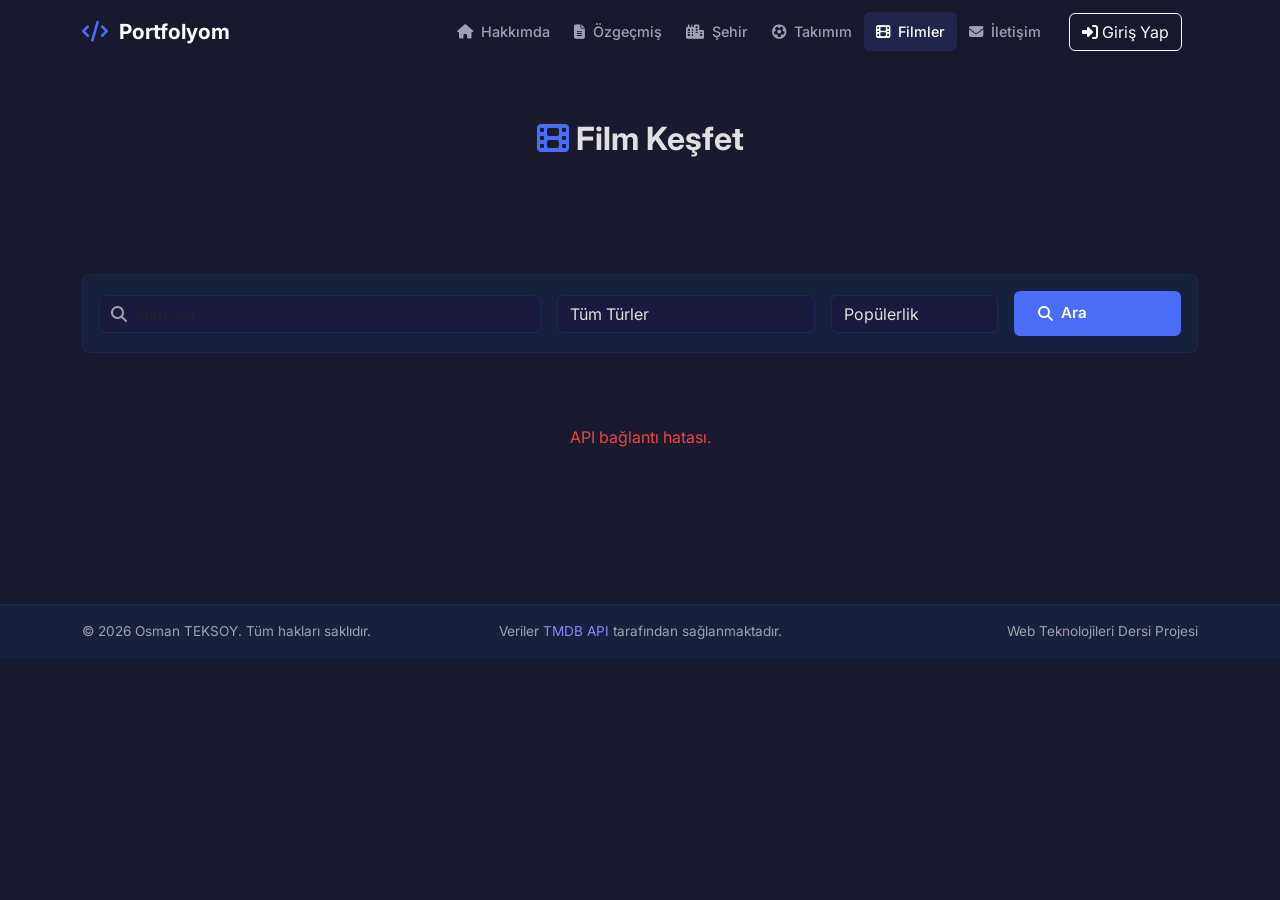
==== commit b55488df: "genel duzeltmeler ve cssde basitlestirme yaptirdim" ====
--- a/api.html
+++ b/api.html
@@ -41,7 +41,7 @@
     <header class="page-header page-header-api">
         <div class="container">
             <h1><i class="fas fa-film"></i> Film Keşfet</h1>
-            <p>TMDB API ile popüler filmleri keşfedin</p>
+            
         </div>
     </header>
 
--- a/style.css
+++ b/style.css
@@ -1,236 +1,371 @@
-:root{--primary:#6366f1;--primary-dark:#4f46e5;--secondary:#818cf8;--accent:#a78bfa;--bg-dark:#0f0d1a;--bg-card:#1a1730;--bg-card2:#231f3a;--text:#e2e8f0;--text-muted:#94a3b8;--success:#22c55e;--danger:#ef4444;--warning:#f59e0b;--gradient:linear-gradient(135deg,var(--primary),var(--accent));--radius:16px;--shadow:0 8px 32px rgba(0,0,0,.3)}
-*{margin:0;padding:0;box-sizing:border-box}
-body{font-family:'Inter',sans-serif;background:var(--bg-dark);color:var(--text);line-height:1.6;overflow-x:hidden}
-a{color:var(--secondary);text-decoration:none;transition:.3s}
-a:hover{color:var(--accent)}
-.navbar{background:rgba(15,13,26,.85)!important;backdrop-filter:blur(20px);border-bottom:1px solid rgba(99,102,241,.1);padding:12px 0;transition:.3s}
-.navbar.scrolled{padding:6px 0;background:rgba(15,13,26,.95)!important}
-.navbar-brand{font-weight:800;font-size:1.4rem;color:#fff!important}
-.navbar-brand i{color:var(--primary);margin-right:6px}
-.nav-link{color:var(--text-muted)!important;font-weight:500;padding:8px 14px!important;border-radius:8px;transition:.3s;font-size:.9rem}
-.nav-link:hover,.nav-link.active{color:#fff!important;background:rgba(99,102,241,.15)}
-.nav-link i{margin-right:4px}
-.nav-user-info{color:var(--accent);font-size:.85rem;font-weight:600}
-
-/* LOGIN */
-.login-body{background:var(--bg-dark);min-height:100vh}
-.login-bg-shapes{position:fixed;inset:0;overflow:hidden;z-index:0}
-.shape{position:absolute;border-radius:50%;filter:blur(80px);opacity:.15}
-.shape-1{width:400px;height:400px;background:var(--primary);top:-100px;left:-100px;animation:float 8s infinite}
-.shape-2{width:350px;height:350px;background:var(--accent);bottom:-50px;right:-50px;animation:float 10s infinite reverse}
-.shape-3{width:250px;height:250px;background:#ec4899;top:50%;left:50%;animation:float 12s infinite}
-@keyframes float{0%,100%{transform:translate(0,0)}50%{transform:translate(30px,-30px)}}
-.login-card{background:var(--bg-card);border:1px solid rgba(99,102,241,.15);border-radius:var(--radius);padding:40px;width:100%;max-width:440px;position:relative;z-index:1;box-shadow:var(--shadow)}
-.login-header{text-align:center;margin-bottom:32px}
-.login-icon{width:70px;height:70px;background:var(--gradient);border-radius:50%;display:flex;align-items:center;justify-content:center;margin:0 auto 16px;font-size:28px;color:#fff}
-.login-header h1{font-size:1.6rem;font-weight:700}
-.login-header p{color:var(--text-muted);font-size:.9rem}
-.form-floating-custom{margin-bottom:20px}
-.input-group-custom{position:relative}
-.input-group-custom i{position:absolute;left:14px;top:50%;transform:translateY(-50%);color:var(--text-muted);z-index:2;font-size:.9rem}
-.input-group-custom .form-control{background:var(--bg-card2);border:1px solid rgba(99,102,241,.2);color:var(--text);padding:12px 14px 12px 40px;border-radius:10px;font-size:.9rem}
-.input-group-custom .form-control:focus{border-color:var(--primary);box-shadow:0 0 0 3px rgba(99,102,241,.15);background:var(--bg-card2)}
-.input-group-custom label{position:absolute;top:-8px;left:36px;font-size:.7rem;color:var(--accent);background:var(--bg-card);padding:0 6px}
-.password-toggle{position:absolute;right:12px;top:50%;transform:translateY(-50%);background:none;border:none;color:var(--text-muted);cursor:pointer}
-.error-message{color:var(--danger);font-size:.8rem;margin-top:4px;min-height:18px}
-.btn-login{width:100%;padding:12px;background:var(--gradient);border:none;border-radius:10px;color:#fff;font-weight:600;font-size:1rem;cursor:pointer;transition:.3s}
-.btn-login:hover{transform:translateY(-2px);box-shadow:0 6px 20px rgba(99,102,241,.4)}
-.login-footer{text-align:center;margin-top:24px;font-size:.8rem;color:var(--text-muted)}
-.login-footer code{color:var(--accent);background:rgba(99,102,241,.1);padding:2px 6px;border-radius:4px}
-.form-check-input{background-color:var(--bg-card2);border-color:rgba(99,102,241,.3)}
-.form-check-input:checked{background-color:var(--primary);border-color:var(--primary)}
-.form-check-label{color:var(--text-muted);font-size:.85rem}
-
-/* HERO */
-.hero-section{min-height:100vh;display:flex;align-items:center;padding-top:80px;position:relative;overflow:hidden;background:var(--bg-dark)}
-.hero-badge{display:inline-block;background:rgba(99,102,241,.12);color:var(--accent);padding:6px 16px;border-radius:20px;font-size:.85rem;margin-bottom:16px;border:1px solid rgba(99,102,241,.2)}
-.hero-title{font-size:3.2rem;font-weight:900;background:var(--gradient);-webkit-background-clip:text;-webkit-text-fill-color:transparent;margin-bottom:8px}
-.hero-subtitle{font-size:1.3rem;color:var(--secondary);margin-bottom:16px;font-weight:500}
-.hero-description{color:var(--text-muted);font-size:1rem;max-width:500px;margin-bottom:28px}
-.hero-buttons{display:flex;gap:14px;margin-bottom:28px;flex-wrap:wrap}
-.btn-primary-custom{display:inline-flex;align-items:center;gap:8px;padding:12px 28px;background:var(--gradient);color:#fff;border:none;border-radius:10px;font-weight:600;cursor:pointer;transition:.3s;font-size:.95rem}
-.btn-primary-custom:hover{transform:translateY(-2px);box-shadow:0 6px 20px rgba(99,102,241,.4);color:#fff}
-.btn-outline-custom{display:inline-flex;align-items:center;gap:8px;padding:12px 28px;background:transparent;color:var(--secondary);border:1px solid rgba(99,102,241,.3);border-radius:10px;font-weight:600;cursor:pointer;transition:.3s;font-size:.95rem}
-.btn-outline-custom:hover{background:rgba(99,102,241,.1);color:#fff;border-color:var(--primary)}
-.hero-social{display:flex;gap:14px}
-.hero-social a{width:40px;height:40px;display:flex;align-items:center;justify-content:center;border-radius:10px;background:var(--bg-card);border:1px solid rgba(99,102,241,.15);color:var(--text-muted);font-size:1.1rem;transition:.3s}
-.hero-social a:hover{background:var(--primary);color:#fff;transform:translateY(-3px)}
-.hero-image-wrapper{position:relative;display:flex;justify-content:center}
-.hero-image-placeholder{width:280px;height:280px;border-radius:50%;background:var(--gradient);display:flex;align-items:center;justify-content:center;font-size:7rem;color:rgba(255,255,255,.2)}
-.hero-image-ring{position:absolute;inset:-15px;border-radius:50%;border:2px dashed rgba(99,102,241,.3);animation:spin 20s linear infinite}
-@keyframes spin{to{transform:rotate(360deg)}}
-
-/* SECTIONS */
-.section-padding{padding:80px 0}
-.section-alt{background:var(--bg-card)}
-.section-header{text-align:center;margin-bottom:50px}
-.section-tag{display:inline-block;background:rgba(99,102,241,.1);color:var(--accent);padding:4px 14px;border-radius:15px;font-size:.8rem;font-weight:600;margin-bottom:10px;border:1px solid rgba(99,102,241,.15)}
-.section-title{font-size:2rem;font-weight:800;margin-bottom:8px}
-.section-divider{width:60px;height:3px;background:var(--gradient);margin:0 auto;border-radius:2px}
-
-/* PAGE HEADERS */
-.page-header{padding:140px 0 60px;text-align:center;background:linear-gradient(180deg,rgba(99,102,241,.08),transparent)}
-.page-header h1{font-size:2.4rem;font-weight:800;margin-bottom:8px}
-.page-header h1 i{color:var(--primary)}
-.page-header p{color:var(--text-muted);font-size:1.1rem}
-
-/* CARDS */
-.info-card,.activity-card,.fan-card{background:var(--bg-card);border:1px solid rgba(99,102,241,.1);border-radius:var(--radius);padding:30px;text-align:center;transition:.3s;height:100%}
-.info-card:hover,.activity-card:hover,.fan-card:hover{transform:translateY(-6px);border-color:var(--primary);box-shadow:0 12px 30px rgba(99,102,241,.15)}
-.info-card-icon,.activity-icon,.fan-icon{width:60px;height:60px;background:var(--gradient);border-radius:14px;display:flex;align-items:center;justify-content:center;margin:0 auto 16px;font-size:1.4rem;color:#fff}
-.info-card h3,.activity-card h4,.fan-card h4{font-size:1.1rem;font-weight:700;margin-bottom:8px}
-.info-card p,.activity-card p,.fan-card p{color:var(--text-muted);font-size:.9rem;margin:0}
-.link-card{display:block;background:var(--bg-card);border:1px solid rgba(99,102,241,.1);border-radius:var(--radius);padding:30px;text-align:center;transition:.3s;color:var(--text)}
-.link-card:hover{transform:translateY(-5px);border-color:var(--primary);color:#fff}
-.link-card i{font-size:2.5rem;color:var(--primary);margin-bottom:12px}
-.link-card h4{font-size:1rem;margin-bottom:4px}
-.link-card p{color:var(--text-muted);font-size:.85rem;margin:0}
-.video-wrapper{border-radius:var(--radius);overflow:hidden;box-shadow:var(--shadow);border:1px solid rgba(99,102,241,.15)}
-
-/* CV PAGE */
-.cv-wrapper{max-width:900px;margin:0 auto}
-.cv-header{background:var(--bg-card);border:1px solid rgba(99,102,241,.1);border-radius:var(--radius);padding:30px;margin-bottom:30px}
-.cv-avatar{width:100px;height:100px;border-radius:50%;background:var(--gradient);display:flex;align-items:center;justify-content:center;font-size:2.5rem;color:#fff;margin:0 auto}
-.cv-name{font-size:1.8rem;font-weight:800}
-.cv-title{color:var(--accent);font-size:1rem;margin-bottom:10px}
-.cv-contact-row{display:flex;gap:20px;flex-wrap:wrap;font-size:.85rem;color:var(--text-muted)}
-.cv-contact-row i{color:var(--primary);margin-right:4px}
-.cv-section{background:var(--bg-card);border:1px solid rgba(99,102,241,.1);border-radius:var(--radius);padding:24px;margin-bottom:20px}
-.cv-section-title{font-size:1.2rem;font-weight:700;margin-bottom:20px;padding-bottom:10px;border-bottom:1px solid rgba(99,102,241,.1)}
-.cv-section-title i{color:var(--primary);margin-right:8px}
-.cv-item{padding:16px 0;border-bottom:1px solid rgba(99,102,241,.05)}
-.cv-item:last-child{border:none}
-.cv-item-header{display:flex;justify-content:space-between;align-items:center;flex-wrap:wrap;gap:8px}
-.cv-item h3{font-size:1rem;font-weight:700}
-.cv-date{color:var(--accent);font-size:.8rem;font-weight:500}
-.cv-item-subtitle{color:var(--text-muted);font-size:.9rem}
-.cv-item ul{margin-top:8px;padding-left:20px}
-.cv-item li{color:var(--text-muted);font-size:.85rem;margin-bottom:4px}
-.skill-item{margin-bottom:16px}
-.skill-info{display:flex;justify-content:space-between;font-size:.85rem;margin-bottom:4px}
-.skill-bar{height:8px;background:var(--bg-card2);border-radius:4px;overflow:hidden}
-.skill-progress{height:100%;background:var(--gradient);border-radius:4px;width:0;transition:width 1.5s ease}
-.language-card{background:var(--bg-card2);border-radius:12px;padding:16px;text-align:center}
-.language-card h4{font-size:.95rem;margin-bottom:2px}
-.language-card p{color:var(--text-muted);font-size:.8rem;margin-bottom:8px}
-.language-dots{display:flex;gap:6px;justify-content:center}
-.dot{width:10px;height:10px;border-radius:50%;background:rgba(99,102,241,.2)}
-.dot.filled{background:var(--primary)}
-
-/* CITY PAGE */
-.city-info-text h2{font-size:1.6rem;font-weight:700;margin-bottom:14px}
-.city-info-text p{color:var(--text-muted);font-size:.95rem}
-.stat-card{background:var(--bg-card);border:1px solid rgba(99,102,241,.1);border-radius:var(--radius);padding:20px;text-align:center;transition:.3s}
-.stat-card:hover{border-color:var(--primary);transform:translateY(-4px)}
-.stat-card i{font-size:1.8rem;color:var(--primary);margin-bottom:8px}
-.stat-card h3{font-size:1.3rem;font-weight:800;color:var(--accent)}
-.stat-card p{color:var(--text-muted);font-size:.8rem;margin:0}
-.place-card{background:var(--bg-card);border:1px solid rgba(99,102,241,.1);border-radius:var(--radius);padding:24px;text-align:center;transition:.3s;height:100%}
-.place-card:hover{transform:translateY(-5px);border-color:var(--primary)}
-.place-icon{width:60px;height:60px;border-radius:14px;display:flex;align-items:center;justify-content:center;margin:0 auto 14px;font-size:1.4rem;color:#fff}
-.place-card h4{font-size:1rem;font-weight:700;margin-bottom:8px}
-.place-card p{color:var(--text-muted);font-size:.85rem;margin:0}
-
-/* SLIDER */
-.city-slider{max-width:800px;margin:0 auto}
-.slider-container{border-radius:var(--radius);overflow:hidden;position:relative}
-.slider-slide{display:none}
-.slider-slide.active{display:block;animation:fadeSlide .5s}
-@keyframes fadeSlide{from{opacity:0;transform:scale(.98)}to{opacity:1;transform:scale(1)}}
-.slide-content{min-height:400px;display:flex;align-items:center;justify-content:center}
-.slide-overlay{text-align:center;color:#fff;padding:40px}
-.slide-overlay h3{font-size:1.6rem;font-weight:700}
-.slide-overlay p{max-width:500px;margin:0 auto;opacity:.9}
-.slider-controls{display:flex;align-items:center;justify-content:center;gap:16px;margin-top:20px}
-.slider-btn{width:44px;height:44px;border-radius:50%;background:var(--bg-card);border:1px solid rgba(99,102,241,.2);color:var(--text);cursor:pointer;display:flex;align-items:center;justify-content:center;transition:.3s}
-.slider-btn:hover{background:var(--primary);color:#fff}
-.slider-dots{display:flex;gap:8px}
-.slider-dot{width:10px;height:10px;border-radius:50%;background:rgba(99,102,241,.2);cursor:pointer;transition:.3s}
-.slider-dot.active{background:var(--primary);transform:scale(1.3)}
-
-/* TEAM PAGE */
-.team-badge{text-align:center}
-.team-badge-inner{background:var(--bg-card);border:2px solid rgba(45,106,48,.3);border-radius:var(--radius);padding:40px;display:inline-block}
-.team-badge-inner i{color:#2d6a30}
-.team-badge-inner h2{color:#2d6a30;margin-bottom:4px}
-.team-founded{color:var(--text-muted);font-size:.9rem}
-.team-info h2{font-size:1.5rem;font-weight:700;margin-bottom:14px}
-.team-info p{color:var(--text-muted);font-size:.95rem}
-.team-details{margin-top:20px}
-.detail-item{display:flex;justify-content:space-between;padding:10px 0;border-bottom:1px solid rgba(99,102,241,.06);font-size:.9rem}
-.detail-label{color:var(--text-muted);font-weight:500}
-.detail-value{font-weight:600}
-.color-dot{display:inline-block;width:14px;height:14px;border-radius:50%;margin-right:4px;vertical-align:middle}
-.timeline{position:relative;padding-left:30px;max-width:700px;margin:0 auto}
-.timeline::before{content:'';position:absolute;left:7px;top:0;bottom:0;width:2px;background:rgba(99,102,241,.2)}
-.timeline-item{position:relative;margin-bottom:30px;padding-left:20px}
-.timeline-dot{position:absolute;left:-26px;top:4px;width:14px;height:14px;border-radius:50%;background:var(--gradient);border:2px solid var(--bg-card)}
-.timeline-content{background:var(--bg-card2);border-radius:12px;padding:16px 20px}
-.timeline-content h4{font-size:1rem;font-weight:700;margin-bottom:4px;color:var(--accent)}
-.timeline-content p{color:var(--text-muted);font-size:.9rem;margin:0}
-
-/* API PAGE */
-.api-search-bar{background:var(--bg-card);border:1px solid rgba(99,102,241,.1);border-radius:var(--radius);padding:20px;margin-bottom:30px}
-.search-input-wrapper{position:relative}
-.search-input-wrapper i{position:absolute;left:14px;top:50%;transform:translateY(-50%);color:var(--text-muted)}
-.search-input-wrapper .form-control{padding-left:40px}
-.form-control,.form-select{background:var(--bg-card2)!important;border:1px solid rgba(99,102,241,.15);color:var(--text)!important;border-radius:10px}
-.form-control:focus,.form-select:focus{border-color:var(--primary);box-shadow:0 0 0 3px rgba(99,102,241,.1)}
-.movie-card{background:var(--bg-card);border:1px solid rgba(99,102,241,.1);border-radius:var(--radius);overflow:hidden;transition:.3s;cursor:pointer;height:100%}
-.movie-card:hover{transform:translateY(-6px);border-color:var(--primary);box-shadow:0 12px 30px rgba(99,102,241,.2)}
-.movie-poster{width:100%;height:320px;object-fit:cover;background:var(--bg-card2)}
-.movie-info{padding:16px}
-.movie-title{font-size:.95rem;font-weight:700;margin-bottom:6px;display:-webkit-box;-webkit-line-clamp:2;-webkit-box-orient:vertical;overflow:hidden}
-.movie-meta{display:flex;justify-content:space-between;align-items:center;font-size:.8rem;color:var(--text-muted)}
-.movie-rating{color:var(--warning);font-weight:700}
-.movie-rating i{margin-right:3px}
-.loading-spinner{text-align:center;padding:60px}
-.spinner{width:40px;height:40px;border:3px solid rgba(99,102,241,.2);border-top-color:var(--primary);border-radius:50%;animation:spin .8s linear infinite;margin:0 auto 12px}
-.movie-modal-content{background:var(--bg-card)!important;border:1px solid rgba(99,102,241,.15);border-radius:var(--radius);color:var(--text)}
-.modal-backdrop{backdrop-filter:blur(6px)}
-
-/* CONTACT PAGE */
-.contact-info-wrapper{background:var(--bg-card);border:1px solid rgba(99,102,241,.1);border-radius:var(--radius);padding:30px;height:100%}
-.contact-info-wrapper h3{font-size:1.3rem;font-weight:700;margin-bottom:12px}
-.contact-info-item{display:flex;gap:14px;align-items:flex-start;margin-bottom:20px}
-.contact-icon{width:44px;height:44px;min-width:44px;background:var(--gradient);border-radius:12px;display:flex;align-items:center;justify-content:center;color:#fff}
-.contact-info-item h5{font-size:.9rem;font-weight:600;margin-bottom:2px}
-.contact-info-item p{color:var(--text-muted);font-size:.85rem;margin:0}
-.contact-social{display:flex;gap:10px;margin-top:24px}
-.contact-social a{width:38px;height:38px;display:flex;align-items:center;justify-content:center;border-radius:10px;background:var(--bg-card2);color:var(--text-muted);transition:.3s}
-.contact-social a:hover{background:var(--primary);color:#fff}
-.contact-form-wrapper{background:var(--bg-card);border:1px solid rgba(99,102,241,.1);border-radius:var(--radius);padding:30px}
-.contact-form-wrapper h3{font-size:1.3rem;font-weight:700;margin-bottom:4px}
-.form-group{margin-bottom:4px}
-.form-label{font-size:.85rem;font-weight:600;margin-bottom:4px;color:var(--text)}
-.char-counter{text-align:right;font-size:.75rem;color:var(--text-muted)}
-.form-buttons{display:flex;gap:12px;flex-wrap:wrap}
-.btn-reset{padding:12px 28px;background:transparent;border:1px solid rgba(239,68,68,.3);color:var(--danger);border-radius:10px;font-weight:600;cursor:pointer;transition:.3s}
-.btn-reset:hover{background:rgba(239,68,68,.1)}
-.form-range{accent-color:var(--primary)}
-.validation-result{margin-top:20px;padding:20px;border-radius:12px;border:1px solid rgba(99,102,241,.15);background:var(--bg-card2)}
-.validation-result.success{border-color:rgba(34,197,94,.3);background:rgba(34,197,94,.05)}
-.validation-result.error{border-color:rgba(239,68,68,.3);background:rgba(239,68,68,.05)}
-.validation-result h4{font-size:1rem;margin-bottom:10px}
-.validation-result ul{padding-left:20px}
-.validation-result li{font-size:.85rem;margin-bottom:4px}
-.php-response{margin-top:16px;background:var(--bg-card);border-radius:12px;padding:16px}
-.php-response table{width:100%;font-size:.85rem}
-.php-response td{padding:6px 10px;border-bottom:1px solid rgba(99,102,241,.06)}
-.php-response td:first-child{font-weight:600;color:var(--accent);width:35%}
-
-/* FOOTER */
-.site-footer{background:var(--bg-card);border-top:1px solid rgba(99,102,241,.1);padding:20px 0;margin-top:40px}
-.site-footer p{margin:0;font-size:.85rem;color:var(--text-muted)}
-
-/* RESPONSIVE */
-@media(max-width:768px){
-.hero-title{font-size:2.2rem}
-.hero-image-placeholder{width:200px;height:200px;font-size:5rem}
-.section-title{font-size:1.5rem}
-.page-header h1{font-size:1.8rem}
-.cv-contact-row{flex-direction:column;gap:6px}
-.cv-item-header{flex-direction:column}
-.form-buttons{flex-direction:column}
-.btn-primary-custom,.btn-outline-custom,.btn-reset{width:100%;justify-content:center}
-}
+/* ===== GENEL ===== */
+:root {
+    --primary: #4a6cf7;
+    --primary-dark: #3b5de7;
+    --bg-dark: #1a1a2e;
+    --bg-card: #16213e;
+    --bg-card2: #1a1a3e;
+    --text: #e0e0e0;
+    --text-muted: #a0a0b0;
+    --success: #22c55e;
+    --danger: #ef4444;
+    --warning: #f59e0b;
+    --radius: 8px;
+}
+
+* { margin: 0; padding: 0; box-sizing: border-box; }
+
+body {
+    font-family: 'Inter', sans-serif;
+    background: var(--bg-dark);
+    color: var(--text);
+    line-height: 1.6;
+}
+
+a { color: var(--primary); text-decoration: none; }
+a:hover { color: #7b93f7; }
+
+/* ===== NAVBAR ===== */
+.navbar {
+    background: rgba(26, 26, 46, 0.95) !important;
+    padding: 10px 0;
+}
+.navbar.scrolled { padding: 5px 0; }
+.navbar-brand { font-weight: 700; font-size: 1.3rem; color: #fff !important; }
+.navbar-brand i { color: var(--primary); margin-right: 6px; }
+.nav-link { color: var(--text-muted) !important; font-weight: 500; padding: 8px 12px !important; border-radius: 6px; font-size: 0.9rem; }
+.nav-link:hover, .nav-link.active { color: #fff !important; background: rgba(74, 108, 247, 0.15); }
+.nav-link i { margin-right: 4px; }
+.nav-user-info { color: var(--primary); font-size: 0.85rem; font-weight: 600; }
+
+/* ===== LOGIN ===== */
+.login-body { background: var(--bg-dark); min-height: 100vh; }
+.login-bg-shapes { display: none; }
+.login-card {
+    background: var(--bg-card);
+    border: 1px solid rgba(74, 108, 247, 0.2);
+    border-radius: var(--radius);
+    padding: 36px;
+    width: 100%;
+    max-width: 420px;
+}
+.login-header { text-align: center; margin-bottom: 28px; }
+.login-icon {
+    width: 64px; height: 64px;
+    background: var(--primary);
+    border-radius: 50%;
+    display: flex; align-items: center; justify-content: center;
+    margin: 0 auto 14px;
+    font-size: 26px; color: #fff;
+}
+.login-header h1 { font-size: 1.5rem; font-weight: 700; }
+.login-header p { color: var(--text-muted); font-size: 0.9rem; }
+.form-floating-custom { margin-bottom: 18px; }
+.input-group-custom { position: relative; }
+.input-group-custom i { position: absolute; left: 12px; top: 50%; transform: translateY(-50%); color: var(--text-muted); z-index: 2; font-size: 0.9rem; }
+.input-group-custom .form-control {
+    background: var(--bg-card2); border: 1px solid rgba(74, 108, 247, 0.2);
+    color: var(--text); padding: 11px 14px 11px 38px; border-radius: 6px; font-size: 0.9rem;
+}
+.input-group-custom .form-control:focus { border-color: var(--primary); box-shadow: none; background: var(--bg-card2); }
+.input-group-custom label { position: absolute; top: -8px; left: 34px; font-size: 0.7rem; color: var(--primary); background: var(--bg-card); padding: 0 5px; }
+.password-toggle { position: absolute; right: 12px; top: 50%; transform: translateY(-50%); background: none; border: none; color: var(--text-muted); cursor: pointer; }
+.error-message { color: var(--danger); font-size: 0.8rem; margin-top: 4px; min-height: 18px; }
+.btn-login {
+    width: 100%; padding: 11px;
+    background: var(--primary); border: none; border-radius: 6px;
+    color: #fff; font-weight: 600; font-size: 1rem; cursor: pointer;
+}
+.btn-login:hover { background: var(--primary-dark); }
+.login-footer { text-align: center; margin-top: 20px; font-size: 0.8rem; color: var(--text-muted); }
+.login-footer code { color: var(--primary); background: rgba(74, 108, 247, 0.1); padding: 2px 5px; border-radius: 4px; }
+.form-check-input { background-color: var(--bg-card2); border-color: rgba(74, 108, 247, 0.3); }
+.form-check-input:checked { background-color: var(--primary); border-color: var(--primary); }
+.form-check-label { color: var(--text-muted); font-size: 0.85rem; }
+
+/* ===== HERO ===== */
+.hero-section {
+    min-height: 100vh; display: flex; align-items: center;
+    padding-top: 80px; background: var(--bg-dark);
+}
+.hero-badge { display: none; }
+.hero-title { font-size: 2.8rem; font-weight: 800; color: var(--primary); margin-bottom: 8px; }
+.hero-subtitle { font-size: 1.2rem; color: #7b93f7; margin-bottom: 14px; font-weight: 500; }
+.hero-description { color: var(--text-muted); font-size: 1rem; max-width: 500px; margin-bottom: 24px; }
+.hero-buttons { display: flex; gap: 12px; margin-bottom: 24px; flex-wrap: wrap; }
+.btn-primary-custom {
+    display: inline-flex; align-items: center; gap: 8px;
+    padding: 10px 24px; background: var(--primary); color: #fff;
+    border: none; border-radius: 6px; font-weight: 600; cursor: pointer; font-size: 0.95rem;
+}
+.btn-primary-custom:hover { background: var(--primary-dark); color: #fff; }
+.btn-outline-custom {
+    display: inline-flex; align-items: center; gap: 8px;
+    padding: 10px 24px; background: transparent; color: var(--primary);
+    border: 1px solid rgba(74, 108, 247, 0.3); border-radius: 6px;
+    font-weight: 600; cursor: pointer; font-size: 0.95rem;
+}
+.btn-outline-custom:hover { background: rgba(74, 108, 247, 0.1); color: #fff; border-color: var(--primary); }
+.hero-social { display: flex; gap: 12px; }
+.hero-social a {
+    width: 38px; height: 38px; display: flex; align-items: center; justify-content: center;
+    border-radius: 6px; background: var(--bg-card); border: 1px solid rgba(74, 108, 247, 0.15);
+    color: var(--text-muted); font-size: 1.1rem;
+}
+.hero-social a:hover { background: var(--primary); color: #fff; }
+
+/* ===== SECTIONS ===== */
+.section-padding { padding: 60px 0; }
+.section-alt { background: var(--bg-card); }
+.section-header { text-align: center; margin-bottom: 40px; }
+.section-tag {
+    display: inline-block; background: rgba(74, 108, 247, 0.1); color: var(--primary);
+    padding: 4px 12px; border-radius: 12px; font-size: 0.8rem; font-weight: 600;
+    margin-bottom: 8px; border: 1px solid rgba(74, 108, 247, 0.15);
+}
+.section-title { font-size: 1.8rem; font-weight: 700; margin-bottom: 8px; }
+.section-divider { width: 50px; height: 3px; background: var(--primary); margin: 0 auto; border-radius: 2px; }
+
+/* ===== PAGE HEADERS ===== */
+.page-header { padding: 120px 0 50px; text-align: center; }
+.page-header h1 { font-size: 2rem; font-weight: 700; margin-bottom: 6px; }
+.page-header h1 i { color: var(--primary); }
+.page-header p { color: var(--text-muted); font-size: 1rem; }
+
+/* ===== CARDS ===== */
+.info-card, .activity-card, .fan-card {
+    background: var(--bg-card); border: 1px solid rgba(74, 108, 247, 0.1);
+    border-radius: var(--radius); padding: 24px; text-align: center; height: 100%;
+}
+.info-card:hover, .activity-card:hover, .fan-card:hover { border-color: var(--primary); }
+.info-card-icon, .activity-icon, .fan-icon {
+    width: 50px; height: 50px; background: var(--primary); border-radius: 10px;
+    display: flex; align-items: center; justify-content: center;
+    margin: 0 auto 14px; font-size: 1.2rem; color: #fff;
+}
+.info-card h3, .activity-card h4, .fan-card h4 { font-size: 1.05rem; font-weight: 700; margin-bottom: 6px; }
+.info-card p, .activity-card p, .fan-card p { color: var(--text-muted); font-size: 0.9rem; margin: 0; }
+
+.link-card {
+    display: block; background: var(--bg-card); border: 1px solid rgba(74, 108, 247, 0.1);
+    border-radius: var(--radius); padding: 24px; text-align: center; color: var(--text);
+}
+.link-card:hover { border-color: var(--primary); color: #fff; }
+.link-card i { font-size: 2rem; color: var(--primary); margin-bottom: 10px; }
+.link-card h4 { font-size: 1rem; margin-bottom: 4px; }
+.link-card p { color: var(--text-muted); font-size: 0.85rem; margin: 0; }
+
+.video-wrapper { border-radius: var(--radius); overflow: hidden; }
+
+/* ===== CV PAGE ===== */
+.cv-wrapper { max-width: 900px; margin: 0 auto; }
+.cv-header {
+    background: var(--bg-card); border: 1px solid rgba(74, 108, 247, 0.1);
+    border-radius: var(--radius); padding: 24px; margin-bottom: 24px;
+}
+.cv-avatar {
+    width: 80px; height: 80px; border-radius: 50%; background: var(--primary);
+    display: flex; align-items: center; justify-content: center;
+    font-size: 2rem; color: #fff; margin: 0 auto;
+}
+.cv-name { font-size: 1.6rem; font-weight: 700; }
+.cv-title { color: var(--primary); font-size: 1rem; margin-bottom: 8px; }
+.cv-contact-row { display: flex; gap: 16px; flex-wrap: wrap; font-size: 0.85rem; color: var(--text-muted); }
+.cv-contact-row i { color: var(--primary); margin-right: 4px; }
+.cv-section {
+    background: var(--bg-card); border: 1px solid rgba(74, 108, 247, 0.1);
+    border-radius: var(--radius); padding: 20px; margin-bottom: 16px;
+}
+.cv-section-title {
+    font-size: 1.1rem; font-weight: 700; margin-bottom: 16px;
+    padding-bottom: 8px; border-bottom: 1px solid rgba(74, 108, 247, 0.1);
+}
+.cv-section-title i { color: var(--primary); margin-right: 6px; }
+.cv-item { padding: 12px 0; border-bottom: 1px solid rgba(74, 108, 247, 0.05); }
+.cv-item:last-child { border: none; }
+.cv-item-header { display: flex; justify-content: space-between; align-items: center; flex-wrap: wrap; gap: 6px; }
+.cv-item h3 { font-size: 1rem; font-weight: 700; }
+.cv-date { color: var(--primary); font-size: 0.8rem; font-weight: 500; }
+.cv-item-subtitle { color: var(--text-muted); font-size: 0.9rem; }
+.cv-item ul { margin-top: 6px; padding-left: 18px; }
+.cv-item li { color: var(--text-muted); font-size: 0.85rem; margin-bottom: 3px; }
+.skill-item { margin-bottom: 14px; }
+.skill-info { display: flex; justify-content: space-between; font-size: 0.85rem; margin-bottom: 4px; }
+.skill-bar { height: 6px; background: var(--bg-card2); border-radius: 3px; overflow: hidden; }
+.skill-progress { height: 100%; background: var(--primary); border-radius: 3px; width: 0; transition: width 1s; }
+.language-card { background: var(--bg-card2); border-radius: 8px; padding: 14px; text-align: center; }
+.language-card h4 { font-size: 0.95rem; margin-bottom: 2px; }
+.language-card p { color: var(--text-muted); font-size: 0.8rem; margin-bottom: 6px; }
+.language-dots { display: flex; gap: 5px; justify-content: center; }
+.dot { width: 9px; height: 9px; border-radius: 50%; background: rgba(74, 108, 247, 0.2); }
+.dot.filled { background: var(--primary); }
+
+/* ===== CITY PAGE ===== */
+.city-info-text h2 { font-size: 1.5rem; font-weight: 700; margin-bottom: 12px; }
+.city-info-text p { color: var(--text-muted); font-size: 0.95rem; }
+.stat-card {
+    background: var(--bg-card); border: 1px solid rgba(74, 108, 247, 0.1);
+    border-radius: var(--radius); padding: 16px; text-align: center;
+}
+.stat-card:hover { border-color: var(--primary); }
+.stat-card i { font-size: 1.6rem; color: var(--primary); margin-bottom: 6px; }
+.stat-card h3 { font-size: 1.2rem; font-weight: 700; color: var(--primary); }
+.stat-card p { color: var(--text-muted); font-size: 0.8rem; margin: 0; }
+.place-card {
+    background: var(--bg-card); border: 1px solid rgba(74, 108, 247, 0.1);
+    border-radius: var(--radius); padding: 20px; text-align: center; height: 100%;
+}
+.place-card:hover { border-color: var(--primary); }
+.place-icon {
+    width: 50px; height: 50px; border-radius: 10px;
+    display: flex; align-items: center; justify-content: center;
+    margin: 0 auto 12px; font-size: 1.2rem; color: #fff;
+}
+.place-card h4 { font-size: 1rem; font-weight: 700; margin-bottom: 6px; }
+.place-card p { color: var(--text-muted); font-size: 0.85rem; margin: 0; }
+
+/* ===== SLIDER ===== */
+.city-slider { max-width: 800px; margin: 0 auto; }
+.slider-container { border-radius: var(--radius); overflow: hidden; }
+.slider-slide { display: none; }
+.slider-slide.active { display: block; }
+.slide-content { min-height: 350px; display: flex; align-items: center; justify-content: center; }
+.slide-overlay { text-align: center; color: #fff; padding: 30px; }
+.slide-overlay h3 { font-size: 1.4rem; font-weight: 700; }
+.slide-overlay p { max-width: 500px; margin: 0 auto; opacity: 0.9; }
+.slider-controls { display: flex; align-items: center; justify-content: center; gap: 14px; margin-top: 16px; }
+.slider-btn {
+    width: 40px; height: 40px; border-radius: 50%; background: var(--bg-card);
+    border: 1px solid rgba(74, 108, 247, 0.2); color: var(--text);
+    cursor: pointer; display: flex; align-items: center; justify-content: center;
+}
+.slider-btn:hover { background: var(--primary); color: #fff; }
+.slider-dots { display: flex; gap: 6px; }
+.slider-dot { width: 9px; height: 9px; border-radius: 50%; background: rgba(74, 108, 247, 0.2); cursor: pointer; }
+.slider-dot.active { background: var(--primary); }
+
+/* ===== TEAM PAGE ===== */
+.team-badge { text-align: center; }
+.team-badge-inner {
+    background: var(--bg-card); border: 2px solid rgba(45, 106, 48, 0.3);
+    border-radius: var(--radius); padding: 30px; display: inline-block;
+}
+.team-badge-inner i { color: #2d6a30; }
+.team-badge-inner h2 { color: #2d6a30; margin-bottom: 4px; }
+.team-founded { color: var(--text-muted); font-size: 0.9rem; }
+.team-info h2 { font-size: 1.4rem; font-weight: 700; margin-bottom: 12px; }
+.team-info p { color: var(--text-muted); font-size: 0.95rem; }
+.team-details { margin-top: 16px; }
+.detail-item {
+    display: flex; justify-content: space-between; padding: 8px 0;
+    border-bottom: 1px solid rgba(74, 108, 247, 0.06); font-size: 0.9rem;
+}
+.detail-label { color: var(--text-muted); font-weight: 500; }
+.detail-value { font-weight: 600; }
+.color-dot { display: inline-block; width: 12px; height: 12px; border-radius: 50%; margin-right: 4px; vertical-align: middle; }
+
+.timeline { position: relative; padding-left: 28px; max-width: 700px; margin: 0 auto; }
+.timeline::before { content: ''; position: absolute; left: 6px; top: 0; bottom: 0; width: 2px; background: rgba(74, 108, 247, 0.2); }
+.timeline-item { position: relative; margin-bottom: 24px; padding-left: 18px; }
+.timeline-dot {
+    position: absolute; left: -24px; top: 4px; width: 12px; height: 12px;
+    border-radius: 50%; background: var(--primary); border: 2px solid var(--bg-card);
+}
+.timeline-content { background: var(--bg-card2); border-radius: 8px; padding: 14px 18px; }
+.timeline-content h4 { font-size: 1rem; font-weight: 700; margin-bottom: 4px; color: var(--primary); }
+.timeline-content p { color: var(--text-muted); font-size: 0.9rem; margin: 0; }
+
+/* ===== API PAGE ===== */
+.api-search-bar {
+    background: var(--bg-card); border: 1px solid rgba(74, 108, 247, 0.1);
+    border-radius: var(--radius); padding: 16px; margin-bottom: 24px;
+}
+.search-input-wrapper { position: relative; }
+.search-input-wrapper i { position: absolute; left: 12px; top: 50%; transform: translateY(-50%); color: var(--text-muted); }
+.search-input-wrapper .form-control { padding-left: 36px; }
+.form-control, .form-select {
+    background: var(--bg-card2) !important; border: 1px solid rgba(74, 108, 247, 0.15);
+    color: var(--text) !important; border-radius: 6px;
+}
+.form-control:focus, .form-select:focus { border-color: var(--primary); box-shadow: none; }
+.movie-card {
+    background: var(--bg-card); border: 1px solid rgba(74, 108, 247, 0.1);
+    border-radius: var(--radius); overflow: hidden; cursor: pointer; height: 100%;
+}
+.movie-card:hover { border-color: var(--primary); }
+.movie-poster { width: 100%; height: 300px; object-fit: cover; background: var(--bg-card2); }
+.movie-info { padding: 14px; }
+.movie-title { font-size: 0.95rem; font-weight: 700; margin-bottom: 4px; display: -webkit-box; -webkit-line-clamp: 2; -webkit-box-orient: vertical; overflow: hidden; }
+.movie-meta { display: flex; justify-content: space-between; align-items: center; font-size: 0.8rem; color: var(--text-muted); }
+.movie-rating { color: var(--warning); font-weight: 700; }
+.movie-rating i { margin-right: 3px; }
+.loading-spinner { text-align: center; padding: 50px; }
+.spinner { width: 36px; height: 36px; border: 3px solid rgba(74, 108, 247, 0.2); border-top-color: var(--primary); border-radius: 50%; animation: spin 0.8s linear infinite; margin: 0 auto 10px; }
+@keyframes spin { to { transform: rotate(360deg); } }
+.movie-modal-content { background: var(--bg-card) !important; border: 1px solid rgba(74, 108, 247, 0.15); border-radius: var(--radius); color: var(--text); }
+
+/* ===== CONTACT PAGE ===== */
+.contact-info-wrapper {
+    background: var(--bg-card); border: 1px solid rgba(74, 108, 247, 0.1);
+    border-radius: var(--radius); padding: 24px; height: 100%;
+}
+.contact-info-wrapper h3 { font-size: 1.2rem; font-weight: 700; margin-bottom: 10px; }
+.contact-info-item { display: flex; gap: 12px; align-items: flex-start; margin-bottom: 16px; }
+.contact-icon {
+    width: 40px; height: 40px; min-width: 40px; background: var(--primary);
+    border-radius: 8px; display: flex; align-items: center; justify-content: center; color: #fff;
+}
+.contact-info-item h5 { font-size: 0.9rem; font-weight: 600; margin-bottom: 2px; }
+.contact-info-item p { color: var(--text-muted); font-size: 0.85rem; margin: 0; }
+.contact-social { display: flex; gap: 8px; margin-top: 20px; }
+.contact-social a {
+    width: 36px; height: 36px; display: flex; align-items: center; justify-content: center;
+    border-radius: 6px; background: var(--bg-card2); color: var(--text-muted);
+}
+.contact-social a:hover { background: var(--primary); color: #fff; }
+.contact-form-wrapper {
+    background: var(--bg-card); border: 1px solid rgba(74, 108, 247, 0.1);
+    border-radius: var(--radius); padding: 24px;
+}
+.contact-form-wrapper h3 { font-size: 1.2rem; font-weight: 700; margin-bottom: 4px; }
+.form-group { margin-bottom: 4px; }
+.form-label { font-size: 0.85rem; font-weight: 600; margin-bottom: 4px; color: var(--text); }
+.char-counter { text-align: right; font-size: 0.75rem; color: var(--text-muted); }
+.form-buttons { display: flex; gap: 10px; flex-wrap: wrap; }
+.btn-reset {
+    padding: 10px 24px; background: transparent; border: 1px solid rgba(239, 68, 68, 0.3);
+    color: var(--danger); border-radius: 6px; font-weight: 600; cursor: pointer;
+}
+.btn-reset:hover { background: rgba(239, 68, 68, 0.1); }
+.form-range { accent-color: var(--primary); }
+.validation-result {
+    margin-top: 16px; padding: 16px; border-radius: 8px;
+    border: 1px solid rgba(74, 108, 247, 0.15); background: var(--bg-card2);
+}
+.validation-result.success { border-color: rgba(34, 197, 94, 0.3); background: rgba(34, 197, 94, 0.05); }
+.validation-result.error { border-color: rgba(239, 68, 68, 0.3); background: rgba(239, 68, 68, 0.05); }
+.validation-result h4 { font-size: 1rem; margin-bottom: 8px; }
+.validation-result ul { padding-left: 18px; }
+.validation-result li { font-size: 0.85rem; margin-bottom: 3px; }
+.php-response { margin-top: 14px; background: var(--bg-card); border-radius: 8px; padding: 14px; }
+.php-response table { width: 100%; font-size: 0.85rem; }
+.php-response td { padding: 5px 8px; border-bottom: 1px solid rgba(74, 108, 247, 0.06); }
+.php-response td:first-child { font-weight: 600; color: var(--primary); width: 35%; }
+
+/* ===== FOOTER ===== */
+.site-footer {
+    background: var(--bg-card); border-top: 1px solid rgba(74, 108, 247, 0.1);
+    padding: 16px 0; margin-top: 30px;
+}
+.site-footer p { margin: 0; font-size: 0.85rem; color: var(--text-muted); }
+
+/* ===== RESPONSIVE ===== */
+@media (max-width: 768px) {
+    .hero-title { font-size: 2rem; }
+    .section-title { font-size: 1.4rem; }
+    .page-header h1 { font-size: 1.6rem; }
+    .cv-contact-row { flex-direction: column; gap: 4px; }
+    .cv-item-header { flex-direction: column; }
+    .form-buttons { flex-direction: column; }
+    .btn-primary-custom, .btn-outline-custom, .btn-reset { width: 100%; justify-content: center; }
+}
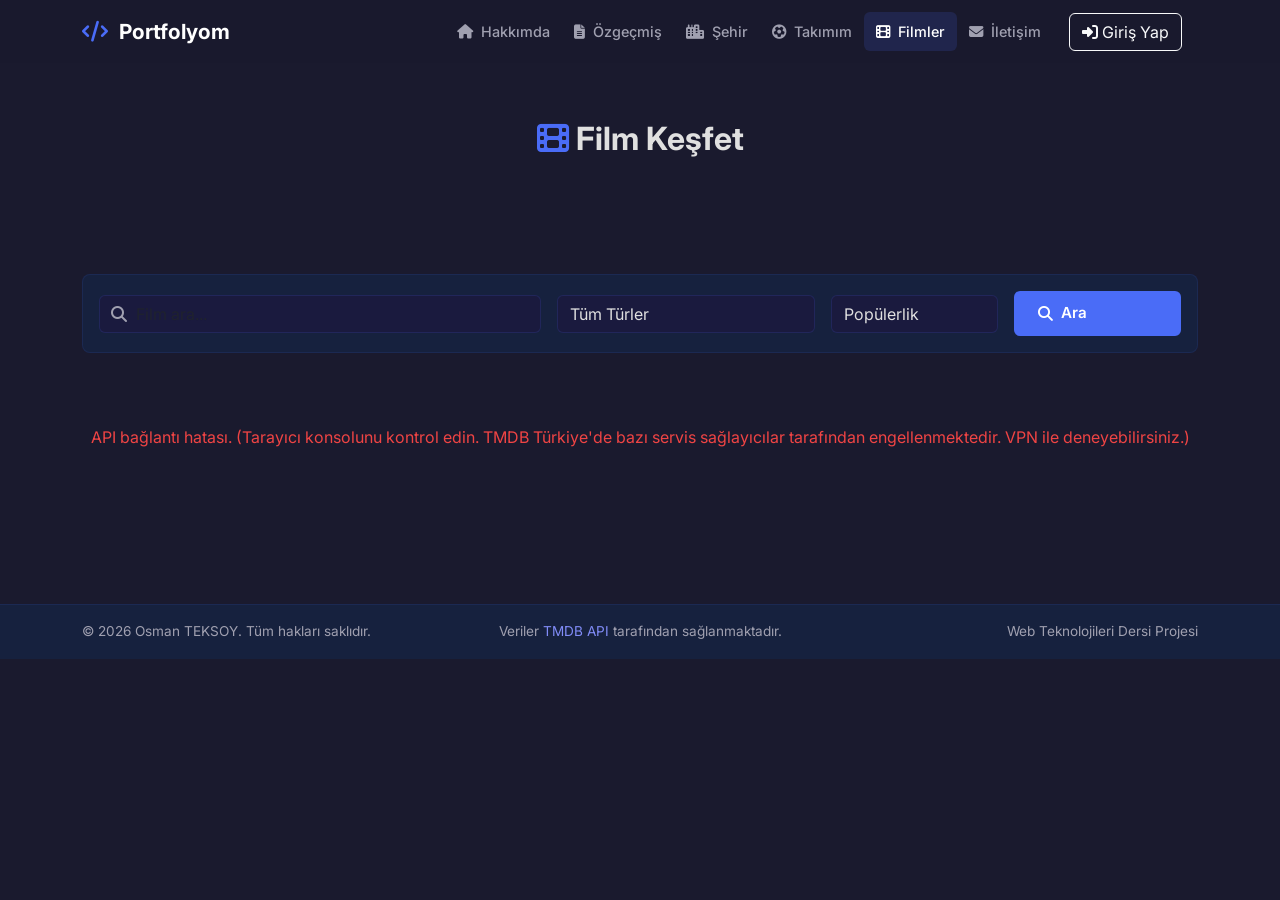
==== commit 1ff9b035: "sayfaya ozel cssleri o sayfalarin htmllerine ayzdim boylece style.css deki karisiklik biraz azaldi" ====
--- a/api.html
+++ b/api.html
@@ -1,17 +1,124 @@
 <!DOCTYPE html>
 <html lang="tr">
+
 <head>
     <meta charset="UTF-8">
     <meta name="viewport" content="width=device-width, initial-scale=1.0">
     <meta name="description" content="Film keşfet - API entegrasyonu ile popüler filmler">
     <title>Filmler | Kişisel Portfolyo</title>
     <link href="https://cdn.jsdelivr.net/npm/bootstrap@5.3.3/dist/css/bootstrap.min.css" rel="stylesheet">
-    <link href="https://fonts.googleapis.com/css2?family=Inter:wght@300;400;500;600;700;800;900&display=swap" rel="stylesheet">
+    <link href="https://fonts.googleapis.com/css2?family=Inter:wght@300;400;500;600;700;800;900&display=swap"
+        rel="stylesheet">
     <link rel="stylesheet" href="https://cdnjs.cloudflare.com/ajax/libs/font-awesome/6.5.1/css/all.min.css">
     <link rel="stylesheet" href="style.css">
+    <style>
+        .api-search-bar {
+            background: var(--bg-card);
+            border: 1px solid rgba(74, 108, 247, 0.1);
+            border-radius: var(--radius);
+            padding: 16px;
+            margin-bottom: 24px;
+        }
+
+        .search-input-wrapper {
+            position: relative;
+        }
+
+        .search-input-wrapper i {
+            position: absolute;
+            left: 12px;
+            top: 50%;
+            transform: translateY(-50%);
+            color: var(--text-muted);
+        }
+
+        .search-input-wrapper .form-control {
+            padding-left: 36px;
+        }
+
+        .movie-card {
+            background: var(--bg-card);
+            border: 1px solid rgba(74, 108, 247, 0.1);
+            border-radius: var(--radius);
+            overflow: hidden;
+            cursor: pointer;
+            height: 100%;
+        }
+
+        .movie-card:hover {
+            border-color: var(--primary);
+        }
+
+        .movie-poster {
+            width: 100%;
+            height: 300px;
+            object-fit: cover;
+            background: var(--bg-card2);
+        }
+
+        .movie-info {
+            padding: 14px;
+        }
+
+        .movie-title {
+            font-size: 0.95rem;
+            font-weight: 700;
+            margin-bottom: 4px;
+            display: -webkit-box;
+            -webkit-line-clamp: 2;
+            -webkit-box-orient: vertical;
+            overflow: hidden;
+        }
+
+        .movie-meta {
+            display: flex;
+            justify-content: space-between;
+            align-items: center;
+            font-size: 0.8rem;
+            color: var(--text-muted);
+        }
+
+        .movie-rating {
+            color: var(--warning);
+            font-weight: 700;
+        }
+
+        .movie-rating i {
+            margin-right: 3px;
+        }
+
+        .loading-spinner {
+            text-align: center;
+            padding: 50px;
+        }
+
+        .spinner {
+            width: 36px;
+            height: 36px;
+            border: 3px solid rgba(74, 108, 247, 0.2);
+            border-top-color: var(--primary);
+            border-radius: 50%;
+            animation: spin 0.8s linear infinite;
+            margin: 0 auto 10px;
+        }
+
+        @keyframes spin {
+            to {
+                transform: rotate(360deg);
+            }
+        }
+
+        .movie-modal-content {
+            background: var(--bg-card) !important;
+            border: 1px solid rgba(74, 108, 247, 0.15);
+            border-radius: var(--radius);
+            color: var(--text);
+        }
+    </style>
 </head>
+
 <body>
-    
+
     <nav class="navbar navbar-expand-lg navbar-dark fixed-top" id="mainNav">
         <div class="container">
             <a class="navbar-brand" href="index.html">
@@ -22,12 +129,18 @@
             </button>
             <div class="collapse navbar-collapse" id="navbarNav">
                 <ul class="navbar-nav ms-auto">
-                    <li class="nav-item"><a class="nav-link" href="index.html"><i class="fas fa-home"></i> Hakkımda</a></li>
-                    <li class="nav-item"><a class="nav-link" href="cv.html"><i class="fas fa-file-alt"></i> Özgeçmiş</a></li>
-                    <li class="nav-item"><a class="nav-link" href="sehir.html"><i class="fas fa-city"></i> Şehir</a></li>
-                    <li class="nav-item"><a class="nav-link" href="miras.html"><i class="fas fa-futbol"></i> Takımım</a></li>
-                    <li class="nav-item"><a class="nav-link active" href="api.html"><i class="fas fa-film"></i> Filmler</a></li>
-                    <li class="nav-item"><a class="nav-link" href="iletisim.html"><i class="fas fa-envelope"></i> İletişim</a></li>
+                    <li class="nav-item"><a class="nav-link" href="index.html"><i class="fas fa-home"></i> Hakkımda</a>
+                    </li>
+                    <li class="nav-item"><a class="nav-link" href="cv.html"><i class="fas fa-file-alt"></i> Özgeçmiş</a>
+                    </li>
+                    <li class="nav-item"><a class="nav-link" href="sehir.html"><i class="fas fa-city"></i> Şehir</a>
+                    </li>
+                    <li class="nav-item"><a class="nav-link" href="miras.html"><i class="fas fa-futbol"></i> Takımım</a>
+                    </li>
+                    <li class="nav-item"><a class="nav-link active" href="api.html"><i class="fas fa-film"></i>
+                            Filmler</a></li>
+                    <li class="nav-item"><a class="nav-link" href="iletisim.html"><i class="fas fa-envelope"></i>
+                            İletişim</a></li>
                 </ul>
                 <div class="d-flex align-items-center ms-lg-3 mt-3 mt-lg-0">
                     <a href="login.html" class="btn btn-outline-light"><i class="fas fa-sign-in-alt"></i> Giriş Yap</a>
@@ -37,15 +150,15 @@
         </div>
     </nav>
 
-    
+
     <header class="page-header page-header-api">
         <div class="container">
             <h1><i class="fas fa-film"></i> Film Keşfet</h1>
-            
+
         </div>
     </header>
 
-    
+
     <section class="section-padding">
         <div class="container">
             <div class="api-search-bar">
@@ -84,32 +197,32 @@
                 </div>
             </div>
 
-            
+
             <div class="loading-spinner" id="loadingSpinner" style="display: none;">
                 <div class="spinner"></div>
                 <p>Filmler yükleniyor...</p>
             </div>
 
-            
+
             <div class="row g-4" id="moviesGrid">
-                
-            </div>
-
-            
+
+            </div>
+
+
             <div class="text-center mt-5" id="loadMoreContainer" style="display: none;">
                 <button class="btn-outline-custom" id="loadMoreBtn" onclick="loadMoreMovies()">
                     <i class="fas fa-plus"></i> Daha Fazla Göster
                 </button>
             </div>
 
-            
+
             <div class="modal fade" id="movieModal" tabindex="-1">
                 <div class="modal-dialog modal-lg modal-dialog-centered">
                     <div class="modal-content movie-modal-content">
-                        <button type="button" class="btn-close btn-close-white" data-bs-dismiss="modal" aria-label="Kapat"
-                                style="position:absolute;top:15px;right:15px;z-index:10;"></button>
+                        <button type="button" class="btn-close btn-close-white" data-bs-dismiss="modal"
+                            aria-label="Kapat" style="position:absolute;top:15px;right:15px;z-index:10;"></button>
                         <div class="modal-body p-0" id="movieModalBody">
-                            
+
                         </div>
                     </div>
                 </div>
@@ -125,7 +238,8 @@
                     <p>&copy; 2026 Osman TEKSOY. Tüm hakları saklıdır.</p>
                 </div>
                 <div class="col-md-4 text-center">
-                    <p>Veriler <a href="https://www.themoviedb.org/" target="_blank" style="color:#818cf8;">TMDB API</a> tarafından sağlanmaktadır.</p>
+                    <p>Veriler <a href="https://www.themoviedb.org/" target="_blank" style="color:#818cf8;">TMDB API</a>
+                        tarafından sağlanmaktadır.</p>
                 </div>
                 <div class="col-md-4 text-md-end">
                     <p>Web Teknolojileri Dersi Projesi</p>
@@ -137,11 +251,12 @@
     <script src="https://cdn.jsdelivr.net/npm/bootstrap@5.3.3/dist/js/bootstrap.bundle.min.js"></script>
     <script src="site.js"></script>
     <script>
-        document.addEventListener('DOMContentLoaded', function() {
+        document.addEventListener('DOMContentLoaded', function () {
             checkLoginStatus();
             initNavbar();
             loadPopularMovies();
         });
     </script>
 </body>
-</html>
+
+</html>
--- a/style.css
+++ b/style.css
@@ -1,371 +1,340 @@
 /* ===== GENEL ===== */
 :root {
-    --primary: #4a6cf7;
-    --primary-dark: #3b5de7;
-    --bg-dark: #1a1a2e;
-    --bg-card: #16213e;
-    --bg-card2: #1a1a3e;
-    --text: #e0e0e0;
-    --text-muted: #a0a0b0;
-    --success: #22c55e;
-    --danger: #ef4444;
-    --warning: #f59e0b;
-    --radius: 8px;
-}
-
-* { margin: 0; padding: 0; box-sizing: border-box; }
+  --primary: #4a6cf7;
+  --primary-dark: #3b5de7;
+  --bg-dark: #1a1a2e;
+  --bg-card: #16213e;
+  --bg-card2: #1a1a3e;
+  --text: #e0e0e0;
+  --text-muted: #a0a0b0;
+  --success: #22c55e;
+  --danger: #ef4444;
+  --warning: #f59e0b;
+  --radius: 8px;
+}
+
+* {
+  margin: 0;
+  padding: 0;
+  box-sizing: border-box;
+}
 
 body {
-    font-family: 'Inter', sans-serif;
-    background: var(--bg-dark);
-    color: var(--text);
-    line-height: 1.6;
-}
-
-a { color: var(--primary); text-decoration: none; }
-a:hover { color: #7b93f7; }
+  font-family: "Inter", sans-serif;
+  background: var(--bg-dark);
+  color: var(--text);
+  line-height: 1.6;
+}
+
+a {
+  color: var(--primary);
+  text-decoration: none;
+}
+
+a:hover {
+  color: #7b93f7;
+}
 
 /* ===== NAVBAR ===== */
 .navbar {
-    background: rgba(26, 26, 46, 0.95) !important;
-    padding: 10px 0;
-}
-.navbar.scrolled { padding: 5px 0; }
-.navbar-brand { font-weight: 700; font-size: 1.3rem; color: #fff !important; }
-.navbar-brand i { color: var(--primary); margin-right: 6px; }
-.nav-link { color: var(--text-muted) !important; font-weight: 500; padding: 8px 12px !important; border-radius: 6px; font-size: 0.9rem; }
-.nav-link:hover, .nav-link.active { color: #fff !important; background: rgba(74, 108, 247, 0.15); }
-.nav-link i { margin-right: 4px; }
-.nav-user-info { color: var(--primary); font-size: 0.85rem; font-weight: 600; }
-
-/* ===== LOGIN ===== */
-.login-body { background: var(--bg-dark); min-height: 100vh; }
-.login-bg-shapes { display: none; }
-.login-card {
-    background: var(--bg-card);
-    border: 1px solid rgba(74, 108, 247, 0.2);
-    border-radius: var(--radius);
-    padding: 36px;
-    width: 100%;
-    max-width: 420px;
-}
-.login-header { text-align: center; margin-bottom: 28px; }
-.login-icon {
-    width: 64px; height: 64px;
-    background: var(--primary);
-    border-radius: 50%;
-    display: flex; align-items: center; justify-content: center;
-    margin: 0 auto 14px;
-    font-size: 26px; color: #fff;
-}
-.login-header h1 { font-size: 1.5rem; font-weight: 700; }
-.login-header p { color: var(--text-muted); font-size: 0.9rem; }
-.form-floating-custom { margin-bottom: 18px; }
-.input-group-custom { position: relative; }
-.input-group-custom i { position: absolute; left: 12px; top: 50%; transform: translateY(-50%); color: var(--text-muted); z-index: 2; font-size: 0.9rem; }
-.input-group-custom .form-control {
-    background: var(--bg-card2); border: 1px solid rgba(74, 108, 247, 0.2);
-    color: var(--text); padding: 11px 14px 11px 38px; border-radius: 6px; font-size: 0.9rem;
-}
-.input-group-custom .form-control:focus { border-color: var(--primary); box-shadow: none; background: var(--bg-card2); }
-.input-group-custom label { position: absolute; top: -8px; left: 34px; font-size: 0.7rem; color: var(--primary); background: var(--bg-card); padding: 0 5px; }
-.password-toggle { position: absolute; right: 12px; top: 50%; transform: translateY(-50%); background: none; border: none; color: var(--text-muted); cursor: pointer; }
-.error-message { color: var(--danger); font-size: 0.8rem; margin-top: 4px; min-height: 18px; }
-.btn-login {
-    width: 100%; padding: 11px;
-    background: var(--primary); border: none; border-radius: 6px;
-    color: #fff; font-weight: 600; font-size: 1rem; cursor: pointer;
-}
-.btn-login:hover { background: var(--primary-dark); }
-.login-footer { text-align: center; margin-top: 20px; font-size: 0.8rem; color: var(--text-muted); }
-.login-footer code { color: var(--primary); background: rgba(74, 108, 247, 0.1); padding: 2px 5px; border-radius: 4px; }
-.form-check-input { background-color: var(--bg-card2); border-color: rgba(74, 108, 247, 0.3); }
-.form-check-input:checked { background-color: var(--primary); border-color: var(--primary); }
-.form-check-label { color: var(--text-muted); font-size: 0.85rem; }
-
-/* ===== HERO ===== */
-.hero-section {
-    min-height: 100vh; display: flex; align-items: center;
-    padding-top: 80px; background: var(--bg-dark);
-}
-.hero-badge { display: none; }
-.hero-title { font-size: 2.8rem; font-weight: 800; color: var(--primary); margin-bottom: 8px; }
-.hero-subtitle { font-size: 1.2rem; color: #7b93f7; margin-bottom: 14px; font-weight: 500; }
-.hero-description { color: var(--text-muted); font-size: 1rem; max-width: 500px; margin-bottom: 24px; }
-.hero-buttons { display: flex; gap: 12px; margin-bottom: 24px; flex-wrap: wrap; }
+  background: rgba(26, 26, 46, 0.95) !important;
+  padding: 10px 0;
+}
+
+.navbar.scrolled {
+  padding: 5px 0;
+}
+
+.navbar-brand {
+  font-weight: 700;
+  font-size: 1.3rem;
+  color: #fff !important;
+}
+
+.navbar-brand i {
+  color: var(--primary);
+  margin-right: 6px;
+}
+
+.nav-link {
+  color: var(--text-muted) !important;
+  font-weight: 500;
+  padding: 8px 12px !important;
+  border-radius: 6px;
+  font-size: 0.9rem;
+}
+
+.nav-link:hover,
+.nav-link.active {
+  color: #fff !important;
+  background: rgba(74, 108, 247, 0.15);
+}
+
+.nav-link i {
+  margin-right: 4px;
+}
+
+.nav-user-info {
+  color: var(--primary);
+  font-size: 0.85rem;
+  font-weight: 600;
+}
+
+/* ===== SECTIONS ===== */
+.section-padding {
+  padding: 60px 0;
+}
+
+.section-alt {
+  background: var(--bg-card);
+}
+
+.section-header {
+  text-align: center;
+  margin-bottom: 40px;
+}
+
+.section-tag {
+  display: inline-block;
+  background: rgba(74, 108, 247, 0.1);
+  color: var(--primary);
+  padding: 4px 12px;
+  border-radius: 12px;
+  font-size: 0.8rem;
+  font-weight: 600;
+  margin-bottom: 8px;
+  border: 1px solid rgba(74, 108, 247, 0.15);
+}
+
+.section-title {
+  font-size: 1.8rem;
+  font-weight: 700;
+  margin-bottom: 8px;
+}
+
+.section-divider {
+  width: 50px;
+  height: 3px;
+  background: var(--primary);
+  margin: 0 auto;
+  border-radius: 2px;
+}
+
+/* ===== PAGE HEADERS ===== */
+.page-header {
+  padding: 120px 0 50px;
+  text-align: center;
+}
+
+.page-header h1 {
+  font-size: 2rem;
+  font-weight: 700;
+  margin-bottom: 6px;
+}
+
+.page-header h1 i {
+  color: var(--primary);
+}
+
+.page-header p {
+  color: var(--text-muted);
+  font-size: 1rem;
+}
+
+/* ===== CARDS ===== */
+.info-card,
+.activity-card,
+.fan-card {
+  background: var(--bg-card);
+  border: 1px solid rgba(74, 108, 247, 0.1);
+  border-radius: var(--radius);
+  padding: 24px;
+  text-align: center;
+  height: 100%;
+}
+
+.info-card:hover,
+.activity-card:hover,
+.fan-card:hover {
+  border-color: var(--primary);
+}
+
+.info-card-icon,
+.activity-icon,
+.fan-icon {
+  width: 50px;
+  height: 50px;
+  background: var(--primary);
+  border-radius: 10px;
+  display: flex;
+  align-items: center;
+  justify-content: center;
+  margin: 0 auto 14px;
+  font-size: 1.2rem;
+  color: #fff;
+}
+
+.info-card h3,
+.activity-card h4,
+.fan-card h4 {
+  font-size: 1.05rem;
+  font-weight: 700;
+  margin-bottom: 6px;
+}
+
+.info-card p,
+.activity-card p,
+.fan-card p {
+  color: var(--text-muted);
+  font-size: 0.9rem;
+  margin: 0;
+}
+
+.link-card {
+  display: block;
+  background: var(--bg-card);
+  border: 1px solid rgba(74, 108, 247, 0.1);
+  border-radius: var(--radius);
+  padding: 24px;
+  text-align: center;
+  color: var(--text);
+}
+
+.link-card:hover {
+  border-color: var(--primary);
+  color: #fff;
+}
+
+.link-card i {
+  font-size: 2rem;
+  color: var(--primary);
+  margin-bottom: 10px;
+}
+
+.link-card h4 {
+  font-size: 1rem;
+  margin-bottom: 4px;
+}
+
+.link-card p {
+  color: var(--text-muted);
+  font-size: 0.85rem;
+  margin: 0;
+}
+
+/* ===== BUTTONS ===== */
 .btn-primary-custom {
-    display: inline-flex; align-items: center; gap: 8px;
-    padding: 10px 24px; background: var(--primary); color: #fff;
-    border: none; border-radius: 6px; font-weight: 600; cursor: pointer; font-size: 0.95rem;
-}
-.btn-primary-custom:hover { background: var(--primary-dark); color: #fff; }
+  display: inline-flex;
+  align-items: center;
+  gap: 8px;
+  padding: 10px 24px;
+  background: var(--primary);
+  color: #fff;
+  border: none;
+  border-radius: 6px;
+  font-weight: 600;
+  cursor: pointer;
+  font-size: 0.95rem;
+}
+
+.btn-primary-custom:hover {
+  background: var(--primary-dark);
+  color: #fff;
+}
+
 .btn-outline-custom {
-    display: inline-flex; align-items: center; gap: 8px;
-    padding: 10px 24px; background: transparent; color: var(--primary);
-    border: 1px solid rgba(74, 108, 247, 0.3); border-radius: 6px;
-    font-weight: 600; cursor: pointer; font-size: 0.95rem;
-}
-.btn-outline-custom:hover { background: rgba(74, 108, 247, 0.1); color: #fff; border-color: var(--primary); }
-.hero-social { display: flex; gap: 12px; }
-.hero-social a {
-    width: 38px; height: 38px; display: flex; align-items: center; justify-content: center;
-    border-radius: 6px; background: var(--bg-card); border: 1px solid rgba(74, 108, 247, 0.15);
-    color: var(--text-muted); font-size: 1.1rem;
-}
-.hero-social a:hover { background: var(--primary); color: #fff; }
-
-/* ===== SECTIONS ===== */
-.section-padding { padding: 60px 0; }
-.section-alt { background: var(--bg-card); }
-.section-header { text-align: center; margin-bottom: 40px; }
-.section-tag {
-    display: inline-block; background: rgba(74, 108, 247, 0.1); color: var(--primary);
-    padding: 4px 12px; border-radius: 12px; font-size: 0.8rem; font-weight: 600;
-    margin-bottom: 8px; border: 1px solid rgba(74, 108, 247, 0.15);
-}
-.section-title { font-size: 1.8rem; font-weight: 700; margin-bottom: 8px; }
-.section-divider { width: 50px; height: 3px; background: var(--primary); margin: 0 auto; border-radius: 2px; }
-
-/* ===== PAGE HEADERS ===== */
-.page-header { padding: 120px 0 50px; text-align: center; }
-.page-header h1 { font-size: 2rem; font-weight: 700; margin-bottom: 6px; }
-.page-header h1 i { color: var(--primary); }
-.page-header p { color: var(--text-muted); font-size: 1rem; }
-
-/* ===== CARDS ===== */
-.info-card, .activity-card, .fan-card {
-    background: var(--bg-card); border: 1px solid rgba(74, 108, 247, 0.1);
-    border-radius: var(--radius); padding: 24px; text-align: center; height: 100%;
-}
-.info-card:hover, .activity-card:hover, .fan-card:hover { border-color: var(--primary); }
-.info-card-icon, .activity-icon, .fan-icon {
-    width: 50px; height: 50px; background: var(--primary); border-radius: 10px;
-    display: flex; align-items: center; justify-content: center;
-    margin: 0 auto 14px; font-size: 1.2rem; color: #fff;
-}
-.info-card h3, .activity-card h4, .fan-card h4 { font-size: 1.05rem; font-weight: 700; margin-bottom: 6px; }
-.info-card p, .activity-card p, .fan-card p { color: var(--text-muted); font-size: 0.9rem; margin: 0; }
-
-.link-card {
-    display: block; background: var(--bg-card); border: 1px solid rgba(74, 108, 247, 0.1);
-    border-radius: var(--radius); padding: 24px; text-align: center; color: var(--text);
-}
-.link-card:hover { border-color: var(--primary); color: #fff; }
-.link-card i { font-size: 2rem; color: var(--primary); margin-bottom: 10px; }
-.link-card h4 { font-size: 1rem; margin-bottom: 4px; }
-.link-card p { color: var(--text-muted); font-size: 0.85rem; margin: 0; }
-
-.video-wrapper { border-radius: var(--radius); overflow: hidden; }
-
-/* ===== CV PAGE ===== */
-.cv-wrapper { max-width: 900px; margin: 0 auto; }
-.cv-header {
-    background: var(--bg-card); border: 1px solid rgba(74, 108, 247, 0.1);
-    border-radius: var(--radius); padding: 24px; margin-bottom: 24px;
-}
-.cv-avatar {
-    width: 80px; height: 80px; border-radius: 50%; background: var(--primary);
-    display: flex; align-items: center; justify-content: center;
-    font-size: 2rem; color: #fff; margin: 0 auto;
-}
-.cv-name { font-size: 1.6rem; font-weight: 700; }
-.cv-title { color: var(--primary); font-size: 1rem; margin-bottom: 8px; }
-.cv-contact-row { display: flex; gap: 16px; flex-wrap: wrap; font-size: 0.85rem; color: var(--text-muted); }
-.cv-contact-row i { color: var(--primary); margin-right: 4px; }
-.cv-section {
-    background: var(--bg-card); border: 1px solid rgba(74, 108, 247, 0.1);
-    border-radius: var(--radius); padding: 20px; margin-bottom: 16px;
-}
-.cv-section-title {
-    font-size: 1.1rem; font-weight: 700; margin-bottom: 16px;
-    padding-bottom: 8px; border-bottom: 1px solid rgba(74, 108, 247, 0.1);
-}
-.cv-section-title i { color: var(--primary); margin-right: 6px; }
-.cv-item { padding: 12px 0; border-bottom: 1px solid rgba(74, 108, 247, 0.05); }
-.cv-item:last-child { border: none; }
-.cv-item-header { display: flex; justify-content: space-between; align-items: center; flex-wrap: wrap; gap: 6px; }
-.cv-item h3 { font-size: 1rem; font-weight: 700; }
-.cv-date { color: var(--primary); font-size: 0.8rem; font-weight: 500; }
-.cv-item-subtitle { color: var(--text-muted); font-size: 0.9rem; }
-.cv-item ul { margin-top: 6px; padding-left: 18px; }
-.cv-item li { color: var(--text-muted); font-size: 0.85rem; margin-bottom: 3px; }
-.skill-item { margin-bottom: 14px; }
-.skill-info { display: flex; justify-content: space-between; font-size: 0.85rem; margin-bottom: 4px; }
-.skill-bar { height: 6px; background: var(--bg-card2); border-radius: 3px; overflow: hidden; }
-.skill-progress { height: 100%; background: var(--primary); border-radius: 3px; width: 0; transition: width 1s; }
-.language-card { background: var(--bg-card2); border-radius: 8px; padding: 14px; text-align: center; }
-.language-card h4 { font-size: 0.95rem; margin-bottom: 2px; }
-.language-card p { color: var(--text-muted); font-size: 0.8rem; margin-bottom: 6px; }
-.language-dots { display: flex; gap: 5px; justify-content: center; }
-.dot { width: 9px; height: 9px; border-radius: 50%; background: rgba(74, 108, 247, 0.2); }
-.dot.filled { background: var(--primary); }
-
-/* ===== CITY PAGE ===== */
-.city-info-text h2 { font-size: 1.5rem; font-weight: 700; margin-bottom: 12px; }
-.city-info-text p { color: var(--text-muted); font-size: 0.95rem; }
-.stat-card {
-    background: var(--bg-card); border: 1px solid rgba(74, 108, 247, 0.1);
-    border-radius: var(--radius); padding: 16px; text-align: center;
-}
-.stat-card:hover { border-color: var(--primary); }
-.stat-card i { font-size: 1.6rem; color: var(--primary); margin-bottom: 6px; }
-.stat-card h3 { font-size: 1.2rem; font-weight: 700; color: var(--primary); }
-.stat-card p { color: var(--text-muted); font-size: 0.8rem; margin: 0; }
-.place-card {
-    background: var(--bg-card); border: 1px solid rgba(74, 108, 247, 0.1);
-    border-radius: var(--radius); padding: 20px; text-align: center; height: 100%;
-}
-.place-card:hover { border-color: var(--primary); }
-.place-icon {
-    width: 50px; height: 50px; border-radius: 10px;
-    display: flex; align-items: center; justify-content: center;
-    margin: 0 auto 12px; font-size: 1.2rem; color: #fff;
-}
-.place-card h4 { font-size: 1rem; font-weight: 700; margin-bottom: 6px; }
-.place-card p { color: var(--text-muted); font-size: 0.85rem; margin: 0; }
-
-/* ===== SLIDER ===== */
-.city-slider { max-width: 800px; margin: 0 auto; }
-.slider-container { border-radius: var(--radius); overflow: hidden; }
-.slider-slide { display: none; }
-.slider-slide.active { display: block; }
-.slide-content { min-height: 350px; display: flex; align-items: center; justify-content: center; }
-.slide-overlay { text-align: center; color: #fff; padding: 30px; }
-.slide-overlay h3 { font-size: 1.4rem; font-weight: 700; }
-.slide-overlay p { max-width: 500px; margin: 0 auto; opacity: 0.9; }
-.slider-controls { display: flex; align-items: center; justify-content: center; gap: 14px; margin-top: 16px; }
-.slider-btn {
-    width: 40px; height: 40px; border-radius: 50%; background: var(--bg-card);
-    border: 1px solid rgba(74, 108, 247, 0.2); color: var(--text);
-    cursor: pointer; display: flex; align-items: center; justify-content: center;
-}
-.slider-btn:hover { background: var(--primary); color: #fff; }
-.slider-dots { display: flex; gap: 6px; }
-.slider-dot { width: 9px; height: 9px; border-radius: 50%; background: rgba(74, 108, 247, 0.2); cursor: pointer; }
-.slider-dot.active { background: var(--primary); }
-
-/* ===== TEAM PAGE ===== */
-.team-badge { text-align: center; }
-.team-badge-inner {
-    background: var(--bg-card); border: 2px solid rgba(45, 106, 48, 0.3);
-    border-radius: var(--radius); padding: 30px; display: inline-block;
-}
-.team-badge-inner i { color: #2d6a30; }
-.team-badge-inner h2 { color: #2d6a30; margin-bottom: 4px; }
-.team-founded { color: var(--text-muted); font-size: 0.9rem; }
-.team-info h2 { font-size: 1.4rem; font-weight: 700; margin-bottom: 12px; }
-.team-info p { color: var(--text-muted); font-size: 0.95rem; }
-.team-details { margin-top: 16px; }
-.detail-item {
-    display: flex; justify-content: space-between; padding: 8px 0;
-    border-bottom: 1px solid rgba(74, 108, 247, 0.06); font-size: 0.9rem;
-}
-.detail-label { color: var(--text-muted); font-weight: 500; }
-.detail-value { font-weight: 600; }
-.color-dot { display: inline-block; width: 12px; height: 12px; border-radius: 50%; margin-right: 4px; vertical-align: middle; }
-
-.timeline { position: relative; padding-left: 28px; max-width: 700px; margin: 0 auto; }
-.timeline::before { content: ''; position: absolute; left: 6px; top: 0; bottom: 0; width: 2px; background: rgba(74, 108, 247, 0.2); }
-.timeline-item { position: relative; margin-bottom: 24px; padding-left: 18px; }
-.timeline-dot {
-    position: absolute; left: -24px; top: 4px; width: 12px; height: 12px;
-    border-radius: 50%; background: var(--primary); border: 2px solid var(--bg-card);
-}
-.timeline-content { background: var(--bg-card2); border-radius: 8px; padding: 14px 18px; }
-.timeline-content h4 { font-size: 1rem; font-weight: 700; margin-bottom: 4px; color: var(--primary); }
-.timeline-content p { color: var(--text-muted); font-size: 0.9rem; margin: 0; }
-
-/* ===== API PAGE ===== */
-.api-search-bar {
-    background: var(--bg-card); border: 1px solid rgba(74, 108, 247, 0.1);
-    border-radius: var(--radius); padding: 16px; margin-bottom: 24px;
-}
-.search-input-wrapper { position: relative; }
-.search-input-wrapper i { position: absolute; left: 12px; top: 50%; transform: translateY(-50%); color: var(--text-muted); }
-.search-input-wrapper .form-control { padding-left: 36px; }
-.form-control, .form-select {
-    background: var(--bg-card2) !important; border: 1px solid rgba(74, 108, 247, 0.15);
-    color: var(--text) !important; border-radius: 6px;
-}
-.form-control:focus, .form-select:focus { border-color: var(--primary); box-shadow: none; }
-.movie-card {
-    background: var(--bg-card); border: 1px solid rgba(74, 108, 247, 0.1);
-    border-radius: var(--radius); overflow: hidden; cursor: pointer; height: 100%;
-}
-.movie-card:hover { border-color: var(--primary); }
-.movie-poster { width: 100%; height: 300px; object-fit: cover; background: var(--bg-card2); }
-.movie-info { padding: 14px; }
-.movie-title { font-size: 0.95rem; font-weight: 700; margin-bottom: 4px; display: -webkit-box; -webkit-line-clamp: 2; -webkit-box-orient: vertical; overflow: hidden; }
-.movie-meta { display: flex; justify-content: space-between; align-items: center; font-size: 0.8rem; color: var(--text-muted); }
-.movie-rating { color: var(--warning); font-weight: 700; }
-.movie-rating i { margin-right: 3px; }
-.loading-spinner { text-align: center; padding: 50px; }
-.spinner { width: 36px; height: 36px; border: 3px solid rgba(74, 108, 247, 0.2); border-top-color: var(--primary); border-radius: 50%; animation: spin 0.8s linear infinite; margin: 0 auto 10px; }
-@keyframes spin { to { transform: rotate(360deg); } }
-.movie-modal-content { background: var(--bg-card) !important; border: 1px solid rgba(74, 108, 247, 0.15); border-radius: var(--radius); color: var(--text); }
-
-/* ===== CONTACT PAGE ===== */
-.contact-info-wrapper {
-    background: var(--bg-card); border: 1px solid rgba(74, 108, 247, 0.1);
-    border-radius: var(--radius); padding: 24px; height: 100%;
-}
-.contact-info-wrapper h3 { font-size: 1.2rem; font-weight: 700; margin-bottom: 10px; }
-.contact-info-item { display: flex; gap: 12px; align-items: flex-start; margin-bottom: 16px; }
-.contact-icon {
-    width: 40px; height: 40px; min-width: 40px; background: var(--primary);
-    border-radius: 8px; display: flex; align-items: center; justify-content: center; color: #fff;
-}
-.contact-info-item h5 { font-size: 0.9rem; font-weight: 600; margin-bottom: 2px; }
-.contact-info-item p { color: var(--text-muted); font-size: 0.85rem; margin: 0; }
-.contact-social { display: flex; gap: 8px; margin-top: 20px; }
-.contact-social a {
-    width: 36px; height: 36px; display: flex; align-items: center; justify-content: center;
-    border-radius: 6px; background: var(--bg-card2); color: var(--text-muted);
-}
-.contact-social a:hover { background: var(--primary); color: #fff; }
-.contact-form-wrapper {
-    background: var(--bg-card); border: 1px solid rgba(74, 108, 247, 0.1);
-    border-radius: var(--radius); padding: 24px;
-}
-.contact-form-wrapper h3 { font-size: 1.2rem; font-weight: 700; margin-bottom: 4px; }
-.form-group { margin-bottom: 4px; }
-.form-label { font-size: 0.85rem; font-weight: 600; margin-bottom: 4px; color: var(--text); }
-.char-counter { text-align: right; font-size: 0.75rem; color: var(--text-muted); }
-.form-buttons { display: flex; gap: 10px; flex-wrap: wrap; }
-.btn-reset {
-    padding: 10px 24px; background: transparent; border: 1px solid rgba(239, 68, 68, 0.3);
-    color: var(--danger); border-radius: 6px; font-weight: 600; cursor: pointer;
-}
-.btn-reset:hover { background: rgba(239, 68, 68, 0.1); }
-.form-range { accent-color: var(--primary); }
-.validation-result {
-    margin-top: 16px; padding: 16px; border-radius: 8px;
-    border: 1px solid rgba(74, 108, 247, 0.15); background: var(--bg-card2);
-}
-.validation-result.success { border-color: rgba(34, 197, 94, 0.3); background: rgba(34, 197, 94, 0.05); }
-.validation-result.error { border-color: rgba(239, 68, 68, 0.3); background: rgba(239, 68, 68, 0.05); }
-.validation-result h4 { font-size: 1rem; margin-bottom: 8px; }
-.validation-result ul { padding-left: 18px; }
-.validation-result li { font-size: 0.85rem; margin-bottom: 3px; }
-.php-response { margin-top: 14px; background: var(--bg-card); border-radius: 8px; padding: 14px; }
-.php-response table { width: 100%; font-size: 0.85rem; }
-.php-response td { padding: 5px 8px; border-bottom: 1px solid rgba(74, 108, 247, 0.06); }
-.php-response td:first-child { font-weight: 600; color: var(--primary); width: 35%; }
+  display: inline-flex;
+  align-items: center;
+  gap: 8px;
+  padding: 10px 24px;
+  background: transparent;
+  color: var(--primary);
+  border: 1px solid rgba(74, 108, 247, 0.3);
+  border-radius: 6px;
+  font-weight: 600;
+  cursor: pointer;
+  font-size: 0.95rem;
+}
+
+.btn-outline-custom:hover {
+  background: rgba(74, 108, 247, 0.1);
+  color: #fff;
+  border-color: var(--primary);
+}
+
+/* ===== FORM ===== */
+.error-message {
+  color: var(--danger);
+  font-size: 0.8rem;
+  margin-top: 4px;
+  min-height: 18px;
+}
+
+.form-control,
+.form-select {
+  background: var(--bg-card2) !important;
+  border: 1px solid rgba(74, 108, 247, 0.15);
+  color: var(--text) !important;
+  border-radius: 6px;
+}
+
+.form-control:focus,
+.form-select:focus {
+  border-color: var(--primary);
+  box-shadow: none;
+}
+
+.form-check-input {
+  background-color: var(--bg-card2);
+  border-color: rgba(74, 108, 247, 0.3);
+}
+
+.form-check-input:checked {
+  background-color: var(--primary);
+  border-color: var(--primary);
+}
+
+.form-check-label {
+  color: var(--text-muted);
+  font-size: 0.85rem;
+}
 
 /* ===== FOOTER ===== */
 .site-footer {
-    background: var(--bg-card); border-top: 1px solid rgba(74, 108, 247, 0.1);
-    padding: 16px 0; margin-top: 30px;
-}
-.site-footer p { margin: 0; font-size: 0.85rem; color: var(--text-muted); }
+  background: var(--bg-card);
+  border-top: 1px solid rgba(74, 108, 247, 0.1);
+  padding: 16px 0;
+  margin-top: 30px;
+}
+
+.site-footer p {
+  margin: 0;
+  font-size: 0.85rem;
+  color: var(--text-muted);
+}
 
 /* ===== RESPONSIVE ===== */
 @media (max-width: 768px) {
-    .hero-title { font-size: 2rem; }
-    .section-title { font-size: 1.4rem; }
-    .page-header h1 { font-size: 1.6rem; }
-    .cv-contact-row { flex-direction: column; gap: 4px; }
-    .cv-item-header { flex-direction: column; }
-    .form-buttons { flex-direction: column; }
-    .btn-primary-custom, .btn-outline-custom, .btn-reset { width: 100%; justify-content: center; }
-}
+  .hero-title {
+    font-size: 2rem;
+  }
+
+  .section-title {
+    font-size: 1.4rem;
+  }
+
+  .page-header h1 {
+    font-size: 1.6rem;
+  }
+
+  .form-buttons {
+    flex-direction: column;
+  }
+
+  .btn-primary-custom,
+  .btn-outline-custom,
+  .btn-reset {
+    width: 100%;
+    justify-content: center;
+  }
+}
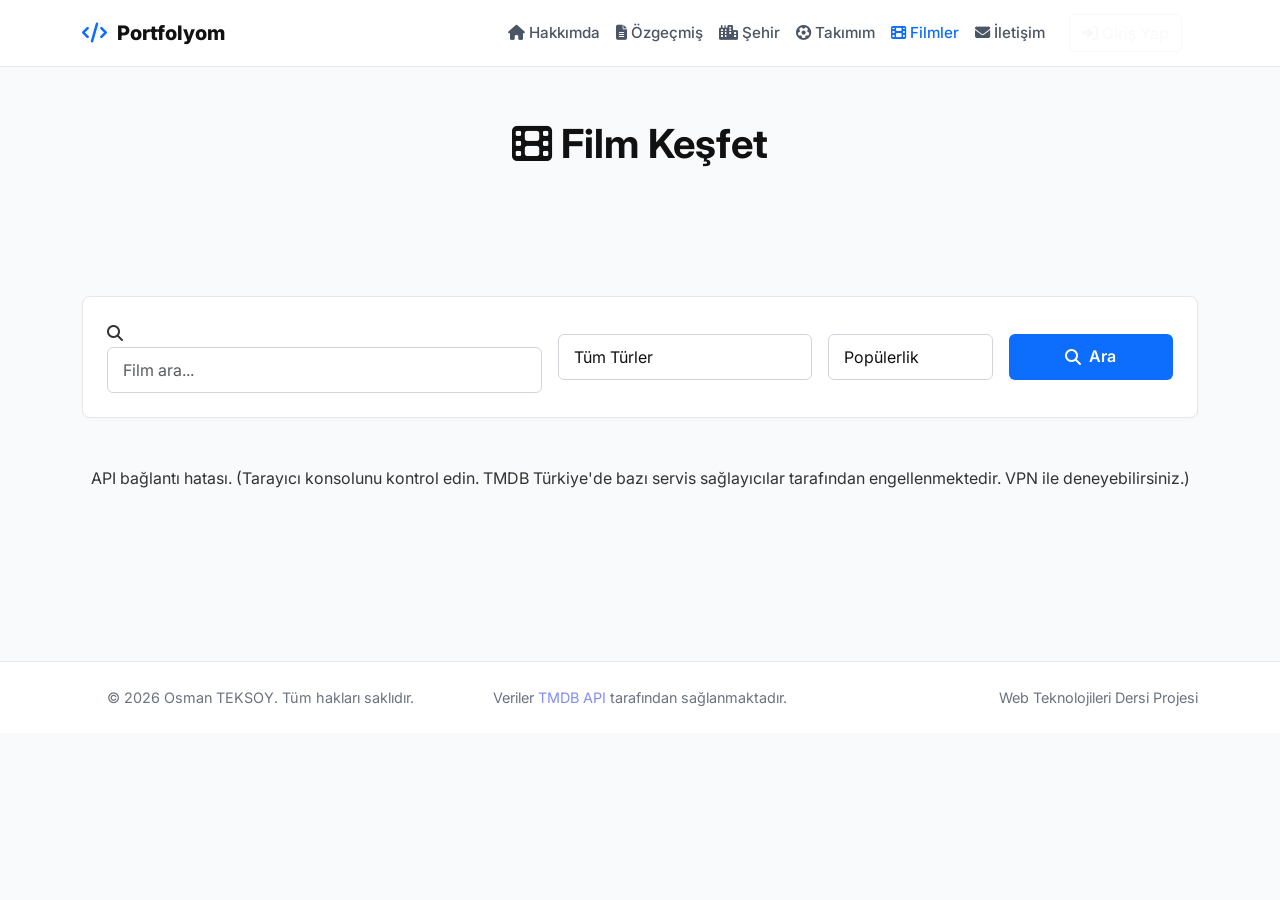
==== commit e270da7b: "siteyi basitlestirmek icin ai ile duzenlemeler yapildi" ====
--- a/api.html
+++ b/api.html
@@ -1,4 +1,4 @@
-<!DOCTYPE html>
+﻿<!DOCTYPE html>
 <html lang="tr">
 
 <head>
@@ -11,110 +11,6 @@
         rel="stylesheet">
     <link rel="stylesheet" href="https://cdnjs.cloudflare.com/ajax/libs/font-awesome/6.5.1/css/all.min.css">
     <link rel="stylesheet" href="style.css">
-    <style>
-        .api-search-bar {
-            background: var(--bg-card);
-            border: 1px solid rgba(74, 108, 247, 0.1);
-            border-radius: var(--radius);
-            padding: 16px;
-            margin-bottom: 24px;
-        }
-
-        .search-input-wrapper {
-            position: relative;
-        }
-
-        .search-input-wrapper i {
-            position: absolute;
-            left: 12px;
-            top: 50%;
-            transform: translateY(-50%);
-            color: var(--text-muted);
-        }
-
-        .search-input-wrapper .form-control {
-            padding-left: 36px;
-        }
-
-        .movie-card {
-            background: var(--bg-card);
-            border: 1px solid rgba(74, 108, 247, 0.1);
-            border-radius: var(--radius);
-            overflow: hidden;
-            cursor: pointer;
-            height: 100%;
-        }
-
-        .movie-card:hover {
-            border-color: var(--primary);
-        }
-
-        .movie-poster {
-            width: 100%;
-            height: 300px;
-            object-fit: cover;
-            background: var(--bg-card2);
-        }
-
-        .movie-info {
-            padding: 14px;
-        }
-
-        .movie-title {
-            font-size: 0.95rem;
-            font-weight: 700;
-            margin-bottom: 4px;
-            display: -webkit-box;
-            -webkit-line-clamp: 2;
-            -webkit-box-orient: vertical;
-            overflow: hidden;
-        }
-
-        .movie-meta {
-            display: flex;
-            justify-content: space-between;
-            align-items: center;
-            font-size: 0.8rem;
-            color: var(--text-muted);
-        }
-
-        .movie-rating {
-            color: var(--warning);
-            font-weight: 700;
-        }
-
-        .movie-rating i {
-            margin-right: 3px;
-        }
-
-        .loading-spinner {
-            text-align: center;
-            padding: 50px;
-        }
-
-        .spinner {
-            width: 36px;
-            height: 36px;
-            border: 3px solid rgba(74, 108, 247, 0.2);
-            border-top-color: var(--primary);
-            border-radius: 50%;
-            animation: spin 0.8s linear infinite;
-            margin: 0 auto 10px;
-        }
-
-        @keyframes spin {
-            to {
-                transform: rotate(360deg);
-            }
-        }
-
-        .movie-modal-content {
-            background: var(--bg-card) !important;
-            border: 1px solid rgba(74, 108, 247, 0.15);
-            border-radius: var(--radius);
-            color: var(--text);
-        }
-    </style>
 </head>
 
 <body>
@@ -259,4 +155,5 @@
     </script>
 </body>
 
-</html>+</html>
+
--- a/style.css
+++ b/style.css
@@ -1,18 +1,4 @@
-/* ===== GENEL ===== */
-:root {
-  --primary: #4a6cf7;
-  --primary-dark: #3b5de7;
-  --bg-dark: #1a1a2e;
-  --bg-card: #16213e;
-  --bg-card2: #1a1a3e;
-  --text: #e0e0e0;
-  --text-muted: #a0a0b0;
-  --success: #22c55e;
-  --danger: #ef4444;
-  --warning: #f59e0b;
-  --radius: 8px;
-}
-
+/* ===== GENEL (Sadeleştirilmiş Beyaz Tema) ===== */
 * {
   margin: 0;
   padding: 0;
@@ -21,320 +7,481 @@
 
 body {
   font-family: "Inter", sans-serif;
-  background: var(--bg-dark);
-  color: var(--text);
+  background: #f9fafb;
+  color: #333;
   line-height: 1.6;
 }
 
 a {
-  color: var(--primary);
+  color: #0d6efd;
   text-decoration: none;
 }
 
-a:hover {
-  color: #7b93f7;
+h1,
+h2,
+h3,
+h4,
+h5,
+h6 {
+  font-weight: 700;
+  color: #111;
+  margin-bottom: 8px;
+}
+
+p {
+  color: #555;
+  margin-bottom: 12px;
+}
+
+ul {
+  margin-bottom: 12px;
 }
 
 /* ===== NAVBAR ===== */
 .navbar {
-  background: rgba(26, 26, 46, 0.95) !important;
-  padding: 10px 0;
-}
-
-.navbar.scrolled {
-  padding: 5px 0;
+  background: #ffffff !important;
+  border-bottom: 1px solid #e5e7eb;
+  padding: 12px 0;
 }
 
 .navbar-brand {
-  font-weight: 700;
-  font-size: 1.3rem;
-  color: #fff !important;
+  font-weight: 800;
+  color: #111 !important;
 }
 
 .navbar-brand i {
-  color: var(--primary);
+  color: #0d6efd;
   margin-right: 6px;
 }
 
 .nav-link {
-  color: var(--text-muted) !important;
+  color: #4b5563 !important;
+  font-size: 0.95rem;
   font-weight: 500;
-  padding: 8px 12px !important;
-  border-radius: 6px;
-  font-size: 0.9rem;
 }
 
 .nav-link:hover,
 .nav-link.active {
-  color: #fff !important;
-  background: rgba(74, 108, 247, 0.15);
-}
-
-.nav-link i {
-  margin-right: 4px;
+  color: #0d6efd !important;
 }
 
 .nav-user-info {
-  color: var(--primary);
+  color: #0d6efd;
   font-size: 0.85rem;
   font-weight: 600;
 }
 
-/* ===== SECTIONS ===== */
+/* ===== ORTAK LAYOUT ===== */
 .section-padding {
   padding: 60px 0;
 }
 
-.section-alt {
-  background: var(--bg-card);
-}
-
-.section-header {
+.section-header,
+.page-header,
+.login-header {
   text-align: center;
   margin-bottom: 40px;
 }
 
-.section-tag {
-  display: inline-block;
-  background: rgba(74, 108, 247, 0.1);
-  color: var(--primary);
-  padding: 4px 12px;
-  border-radius: 12px;
-  font-size: 0.8rem;
-  font-weight: 600;
-  margin-bottom: 8px;
-  border: 1px solid rgba(74, 108, 247, 0.15);
-}
-
-.section-title {
-  font-size: 1.8rem;
-  font-weight: 700;
-  margin-bottom: 8px;
-}
-
-.section-divider {
-  width: 50px;
-  height: 3px;
-  background: var(--primary);
-  margin: 0 auto;
-  border-radius: 2px;
-}
-
-/* ===== PAGE HEADERS ===== */
 .page-header {
-  padding: 120px 0 50px;
-  text-align: center;
-}
-
-.page-header h1 {
-  font-size: 2rem;
-  font-weight: 700;
-  margin-bottom: 6px;
-}
-
-.page-header h1 i {
-  color: var(--primary);
-}
-
-.page-header p {
-  color: var(--text-muted);
-  font-size: 1rem;
-}
-
-/* ===== CARDS ===== */
+  padding-top: 120px;
+  padding-bottom: 20px;
+}
+
+.hero-section {
+  min-height: 100vh;
+  display: flex;
+  align-items: center;
+  padding-top: 80px;
+}
+
+.hero-title {
+  font-size: 2.8rem;
+  color: #111;
+  margin-bottom: 15px;
+}
+
+/* ===== ORTAK KARTLAR (Tüm sayfalar için tek sınıf) ===== */
 .info-card,
 .activity-card,
-.fan-card {
-  background: var(--bg-card);
-  border: 1px solid rgba(74, 108, 247, 0.1);
-  border-radius: var(--radius);
+.fan-card,
+.link-card,
+.stat-card,
+.place-card,
+.language-card,
+.cv-section,
+.cv-header,
+.contact-info-wrapper,
+.contact-form-wrapper,
+.team-badge-inner,
+.movie-card,
+.login-card,
+.api-search-bar {
+  background: #ffffff;
+  border: 1px solid #e5e7eb;
+  border-radius: 8px;
   padding: 24px;
+  height: 100%;
+  box-shadow: 0 2px 4px rgba(0, 0, 0, 0.02);
+}
+
+/* Kart içindeki özel durumlar */
+.movie-card {
+  padding: 0;
+  overflow: hidden;
+}
+
+.movie-info {
+  padding: 15px;
+}
+
+.movie-poster {
+  width: 100%;
+  height: 300px;
+  object-fit: cover;
+  background: #f3f4f6;
+}
+
+.link-card {
+  display: block;
   text-align: center;
-  height: 100%;
-}
-
-.info-card:hover,
-.activity-card:hover,
-.fan-card:hover {
-  border-color: var(--primary);
-}
-
+  transition: all 0.2s;
+}
+
+.link-card:hover {
+  border-color: #000000;
+  background: #aaaaaa;
+}
+
+.stat-card,
+.place-card,
+.info-card,
+.activity-card,
+.fan-card,
+.language-card {
+  text-align: center;
+}
+
+/* ===== ORTAK İKONLAR ===== */
 .info-card-icon,
 .activity-icon,
-.fan-icon {
-  width: 50px;
-  height: 50px;
-  background: var(--primary);
-  border-radius: 10px;
-  display: flex;
-  align-items: center;
-  justify-content: center;
-  margin: 0 auto 14px;
+.fan-icon,
+.place-icon,
+.contact-icon,
+.cv-avatar,
+.login-icon {
+  display: flex;
+  align-items: center;
+  justify-content: center;
+  background: #eff6ff;
+  color: #0d6efd;
+  margin: 0 auto 15px;
+}
+
+.cv-avatar,
+.login-icon {
+  width: 70px;
+  height: 70px;
+  border-radius: 50%;
+  font-size: 1.8rem;
+}
+
+.info-card-icon,
+.activity-icon,
+.fan-icon,
+.place-icon,
+.contact-icon {
+  width: 48px;
+  height: 48px;
+  border-radius: 8px;
   font-size: 1.2rem;
-  color: #fff;
-}
-
-.info-card h3,
-.activity-card h4,
-.fan-card h4 {
-  font-size: 1.05rem;
-  font-weight: 700;
-  margin-bottom: 6px;
-}
-
-.info-card p,
-.activity-card p,
-.fan-card p {
-  color: var(--text-muted);
-  font-size: 0.9rem;
-  margin: 0;
-}
-
-.link-card {
-  display: block;
-  background: var(--bg-card);
-  border: 1px solid rgba(74, 108, 247, 0.1);
-  border-radius: var(--radius);
-  padding: 24px;
-  text-align: center;
-  color: var(--text);
-}
-
-.link-card:hover {
-  border-color: var(--primary);
-  color: #fff;
-}
-
-.link-card i {
-  font-size: 2rem;
-  color: var(--primary);
-  margin-bottom: 10px;
-}
-
-.link-card h4 {
-  font-size: 1rem;
-  margin-bottom: 4px;
-}
-
-.link-card p {
-  color: var(--text-muted);
-  font-size: 0.85rem;
-  margin: 0;
-}
-
-/* ===== BUTTONS ===== */
-.btn-primary-custom {
+}
+
+/* ===== FORMLAR VE BUTONLAR ===== */
+.form-control,
+.form-select {
+  background: #fff !important;
+  border: 1px solid #d1d5db;
+  color: #111 !important;
+  padding: 10px 15px;
+}
+
+.form-control:focus,
+.form-select:focus {
+  border-color: #0d6efd;
+  box-shadow: 0 0 0 3px rgba(13, 110, 253, 0.1);
+}
+
+.btn-primary-custom,
+.btn-outline-custom,
+.btn-login,
+.btn-reset {
   display: inline-flex;
   align-items: center;
+  justify-content: center;
   gap: 8px;
-  padding: 10px 24px;
-  background: var(--primary);
-  color: #fff;
-  border: none;
+  padding: 10px 20px;
   border-radius: 6px;
   font-weight: 600;
   cursor: pointer;
-  font-size: 0.95rem;
-}
-
-.btn-primary-custom:hover {
-  background: var(--primary-dark);
+  border: none;
+}
+
+.btn-primary-custom,
+.btn-login {
+  background: #0d6efd;
   color: #fff;
+  width: 100%;
 }
 
 .btn-outline-custom {
-  display: inline-flex;
-  align-items: center;
-  gap: 8px;
-  padding: 10px 24px;
   background: transparent;
-  color: var(--primary);
-  border: 1px solid rgba(74, 108, 247, 0.3);
-  border-radius: 6px;
+  border: 1px solid #0d6efd;
+  color: #0d6efd;
+}
+
+.btn-reset {
+  background: transparent;
+  border: 1px solid #dc3545;
+  color: #dc3545;
+}
+
+.error-message {
+  color: #dc3545;
+  font-size: 0.85rem;
+  margin-top: 5px;
+  min-height: 20px;
+}
+
+/* Input İkonları */
+.input-group-custom {
+  position: relative;
+}
+
+.input-group-custom i {
+  position: absolute;
+  left: 15px;
+  top: 50%;
+  transform: translateY(-50%);
+  color: #6b7280;
+}
+
+.input-group-custom .form-control {
+  padding-left: 45px;
+}
+
+.password-toggle {
+  position: absolute;
+  right: 15px;
+  top: 50%;
+  transform: translateY(-50%);
+  background: none;
+  border: none;
+  color: #6b7280;
+  cursor: pointer;
+}
+
+/* ===== SPESİFİK BİLEŞENLER ===== */
+/* Özgeçmiş (CV) */
+.cv-wrapper {
+  max-width: 900px;
+  margin: 0 auto;
+}
+
+.cv-item {
+  border-bottom: 1px solid #f3f4f6;
+  padding: 15px 0;
+}
+
+.cv-item:last-child {
+  border: none;
+  padding-bottom: 0;
+}
+
+.cv-item-header {
+  display: flex;
+  justify-content: space-between;
+  align-items: center;
+  flex-wrap: wrap;
+}
+
+.cv-date {
+  color: #0d6efd;
+  font-size: 0.85rem;
   font-weight: 600;
+}
+
+.cv-contact-row {
+  display: flex;
+  gap: 15px;
+  color: #4b5563;
+  font-size: 0.9rem;
+  justify-content: center;
+}
+
+/* Takım/Miras Timeline */
+.timeline {
+  border-left: 2px solid #e5e7eb;
+  padding-left: 20px;
+  margin-left: 10px;
+}
+
+.timeline-item {
+  margin-bottom: 24px;
+  position: relative;
+}
+
+.timeline-item::before {
+  content: "";
+  position: absolute;
+  left: -27px;
+  top: 5px;
+  width: 12px;
+  height: 12px;
+  background: #0d6efd;
+  border-radius: 50%;
+}
+
+/* Diller & Yetenekler */
+.language-dots {
+  display: flex;
+  justify-content: center;
+  gap: 6px;
+  margin-top: 10px;
+}
+
+.dot {
+  width: 10px;
+  height: 10px;
+  border-radius: 50%;
+  background: #e5e7eb;
+}
+
+.dot.filled {
+  background: #0d6efd;
+}
+
+/* Filmler (API) */
+.movie-meta {
+  display: flex;
+  justify-content: space-between;
+  font-size: 0.85rem;
+  color: #6b7280;
+  margin-top: 10px;
+}
+
+.movie-rating {
+  color: #f59e0b;
+  font-weight: 700;
+}
+
+.spinner {
+  width: 40px;
+  height: 40px;
+  border: 3px solid #f3f4f6;
+  border-top: 3px solid #0d6efd;
+  border-radius: 50%;
+  animation: spin 1s linear infinite;
+  margin: 0 auto;
+}
+
+@keyframes spin {
+  0% {
+    transform: rotate(0deg);
+  }
+
+  100% {
+    transform: rotate(360deg);
+  }
+}
+
+.movie-modal-content {
+  background: #fff !important;
+  border: 1px solid #e5e7eb;
+  border-radius: 8px;
+  color: #111;
+}
+
+/* Slider (Şehir Sayfası) */
+.slider-slide {
+  display: none;
+}
+
+.slider-slide.active {
+  display: block;
+}
+
+.slider-controls {
+  display: flex;
+  justify-content: center;
+  align-items: center;
+  gap: 12px;
+  margin-top: 20px;
+}
+
+.slider-dot {
+  width: 10px;
+  height: 10px;
+  background: #d1d5db;
+  border-radius: 50%;
   cursor: pointer;
-  font-size: 0.95rem;
-}
-
-.btn-outline-custom:hover {
-  background: rgba(74, 108, 247, 0.1);
-  color: #fff;
-  border-color: var(--primary);
-}
-
-/* ===== FORM ===== */
-.error-message {
-  color: var(--danger);
-  font-size: 0.8rem;
-  margin-top: 4px;
-  min-height: 18px;
-}
-
-.form-control,
-.form-select {
-  background: var(--bg-card2) !important;
-  border: 1px solid rgba(74, 108, 247, 0.15);
-  color: var(--text) !important;
-  border-radius: 6px;
-}
-
-.form-control:focus,
-.form-select:focus {
-  border-color: var(--primary);
-  box-shadow: none;
-}
-
-.form-check-input {
-  background-color: var(--bg-card2);
-  border-color: rgba(74, 108, 247, 0.3);
-}
-
-.form-check-input:checked {
-  background-color: var(--primary);
-  border-color: var(--primary);
-}
-
-.form-check-label {
-  color: var(--text-muted);
-  font-size: 0.85rem;
-}
-
-/* ===== FOOTER ===== */
+}
+
+.slider-dot.active {
+  background: #0d6efd;
+}
+
+.slider-btn {
+  background: #fff;
+  border: 1px solid #e5e7eb;
+  width: 40px;
+  height: 40px;
+  border-radius: 50%;
+  display: flex;
+  align-items: center;
+  justify-content: center;
+  cursor: pointer;
+  color: #4b5563;
+}
+
+.slider-btn:hover {
+  background: #f3f4f6;
+}
+
+/* İletişim Footer ve Çeşitli */
+.contact-info-item {
+  display: flex;
+  gap: 15px;
+  margin-bottom: 15px;
+}
+
+.contact-social {
+  display: flex;
+  gap: 10px;
+  margin-top: 20px;
+}
+
+.contact-social a {
+  width: 40px;
+  height: 40px;
+  display: flex;
+  align-items: center;
+  justify-content: center;
+  background: #f3f4f6;
+  border-radius: 8px;
+  color: #4b5563;
+}
+
 .site-footer {
-  background: var(--bg-card);
-  border-top: 1px solid rgba(74, 108, 247, 0.1);
-  padding: 16px 0;
-  margin-top: 30px;
+  background: #ffffff;
+  border-top: 1px solid #e5e7eb;
+  padding: 24px 0;
+  text-align: center;
+  margin-top: 50px;
 }
 
 .site-footer p {
   margin: 0;
-  font-size: 0.85rem;
-  color: var(--text-muted);
-}
-
-/* ===== RESPONSIVE ===== */
-@media (max-width: 768px) {
-  .hero-title {
-    font-size: 2rem;
-  }
-
-  .section-title {
-    font-size: 1.4rem;
-  }
-
-  .page-header h1 {
-    font-size: 1.6rem;
-  }
-
-  .form-buttons {
-    flex-direction: column;
-  }
-
-  .btn-primary-custom,
-  .btn-outline-custom,
-  .btn-reset {
-    width: 100%;
-    justify-content: center;
-  }
-}
+  color: #6b7280;
+  font-size: 0.9rem;
+}
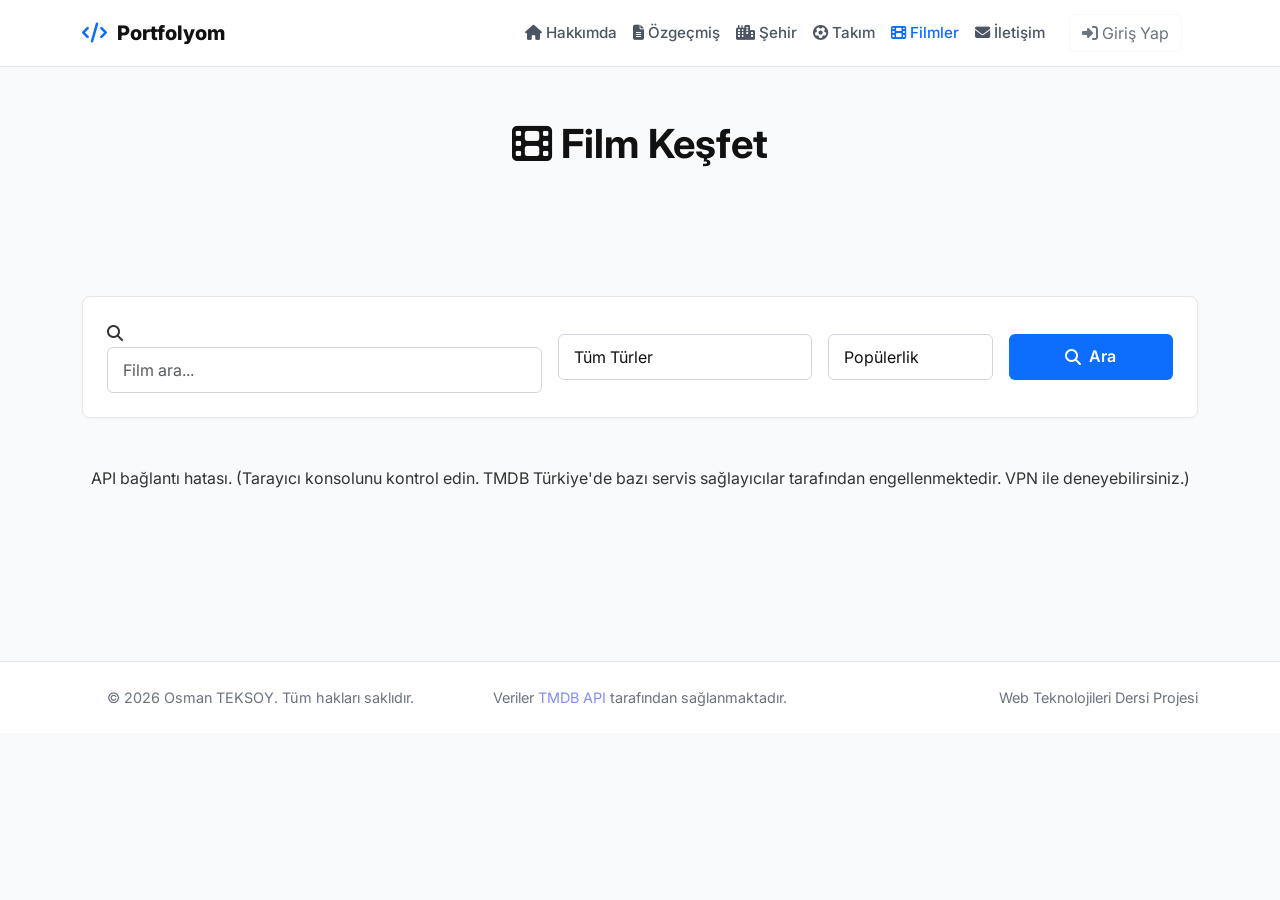
==== commit c41509d6: "kucuk duzeltmeler" ====
--- a/api.html
+++ b/api.html
@@ -31,7 +31,7 @@
                     </li>
                     <li class="nav-item"><a class="nav-link" href="sehir.html"><i class="fas fa-city"></i> Şehir</a>
                     </li>
-                    <li class="nav-item"><a class="nav-link" href="miras.html"><i class="fas fa-futbol"></i> Takımım</a>
+                    <li class="nav-item"><a class="nav-link" href="miras.html"><i class="fas fa-futbol"></i> Takım</a>
                     </li>
                     <li class="nav-item"><a class="nav-link active" href="api.html"><i class="fas fa-film"></i>
                             Filmler</a></li>
--- a/style.css
+++ b/style.css
@@ -162,7 +162,7 @@
   text-align: center;
 }
 
-/* ===== ORTAK İKONLAR ===== */
+/* ortak ikonlar */
 .info-card-icon,
 .activity-icon,
 .fan-icon,
@@ -212,6 +212,8 @@
   box-shadow: 0 0 0 3px rgba(13, 110, 253, 0.1);
 }
 
+
+
 .btn-primary-custom,
 .btn-outline-custom,
 .btn-login,
@@ -233,6 +235,9 @@
   color: #fff;
   width: 100%;
 }
+.btn-outline-light {
+  color: #6b7280;
+} 
 
 .btn-outline-custom {
   background: transparent;
